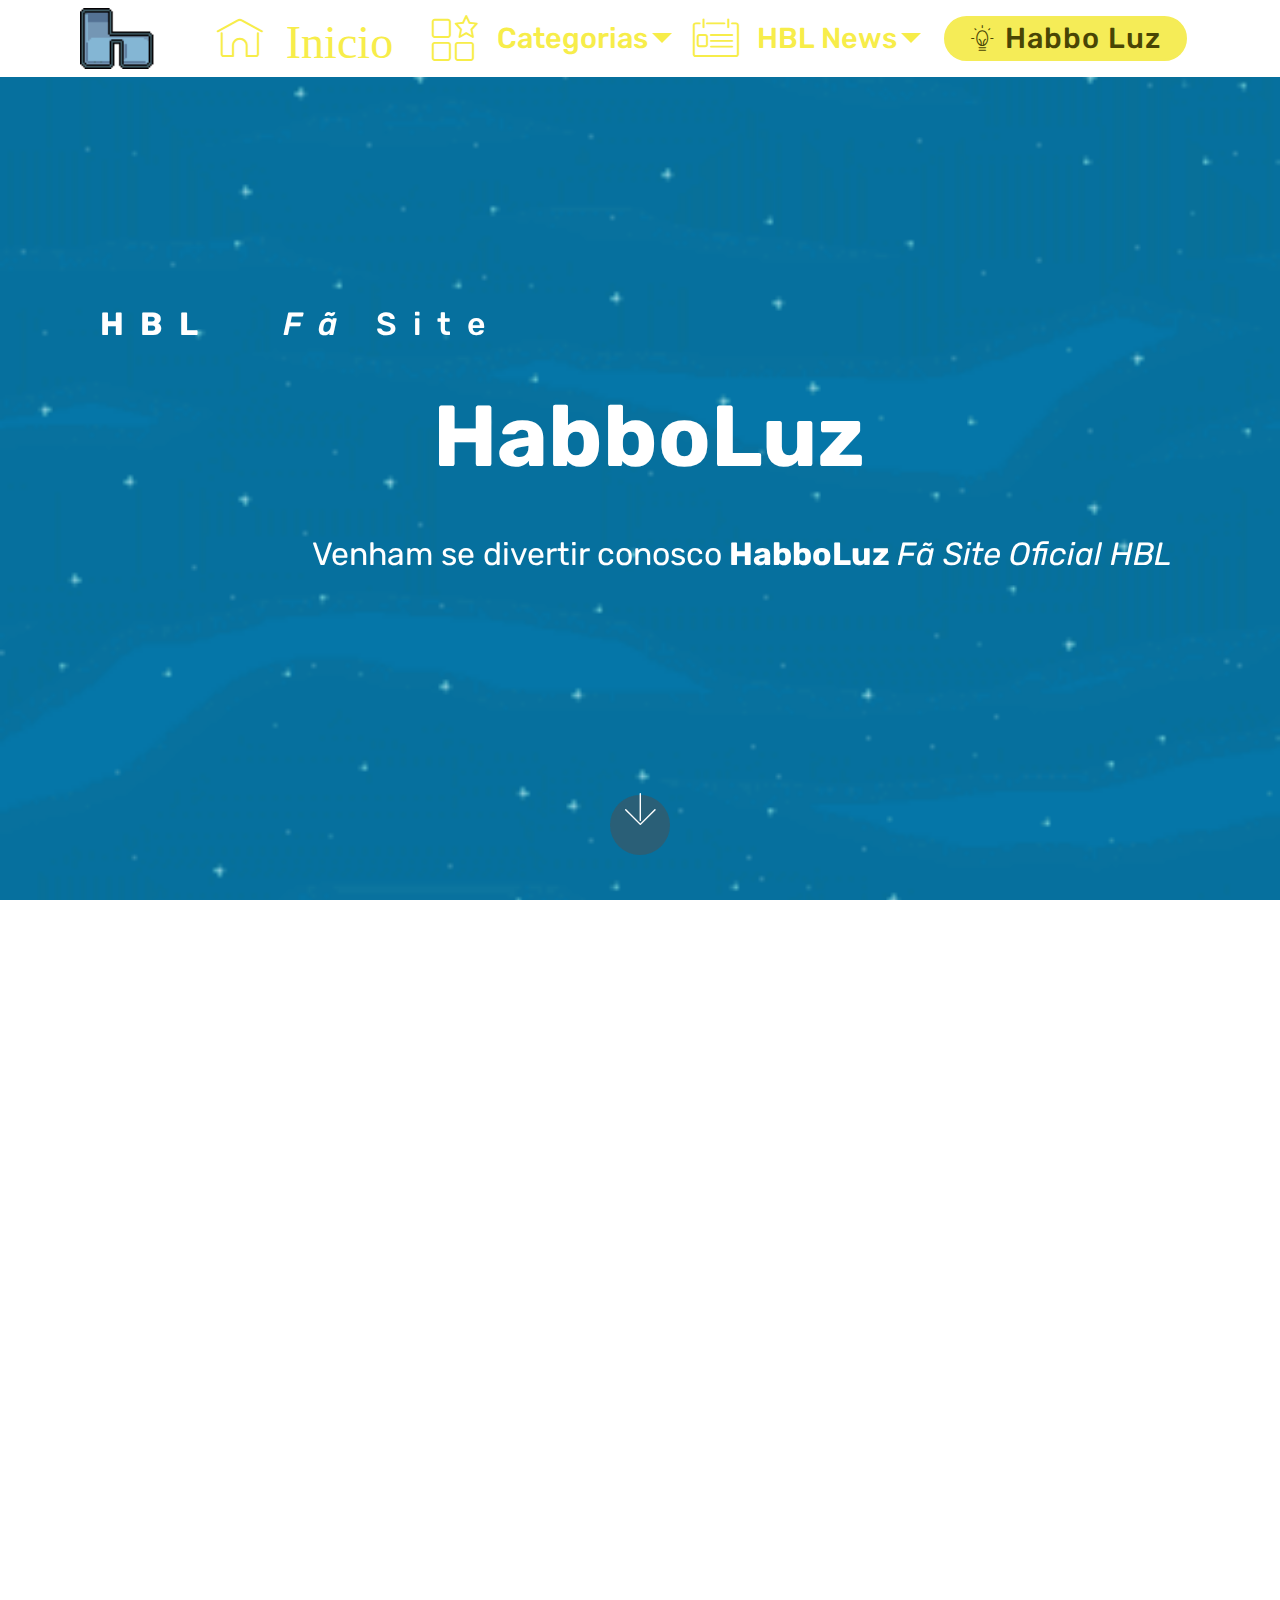
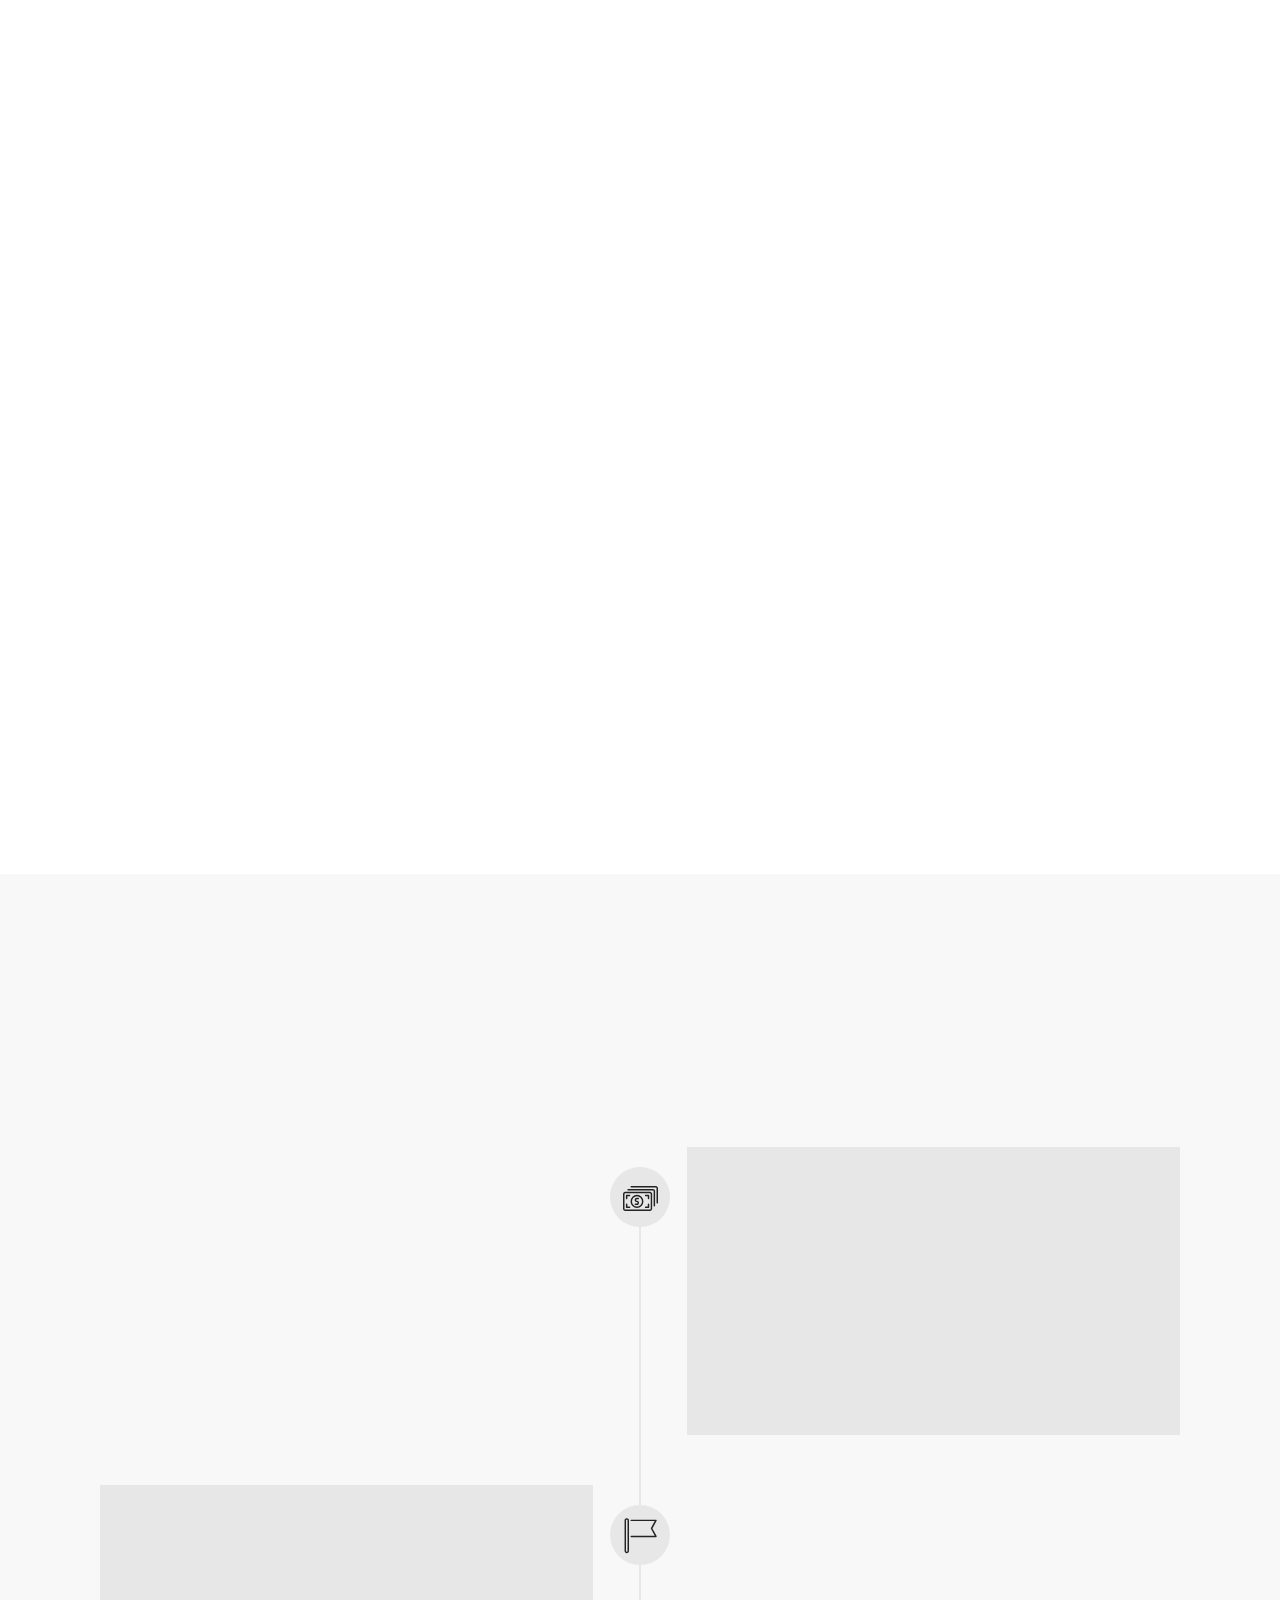
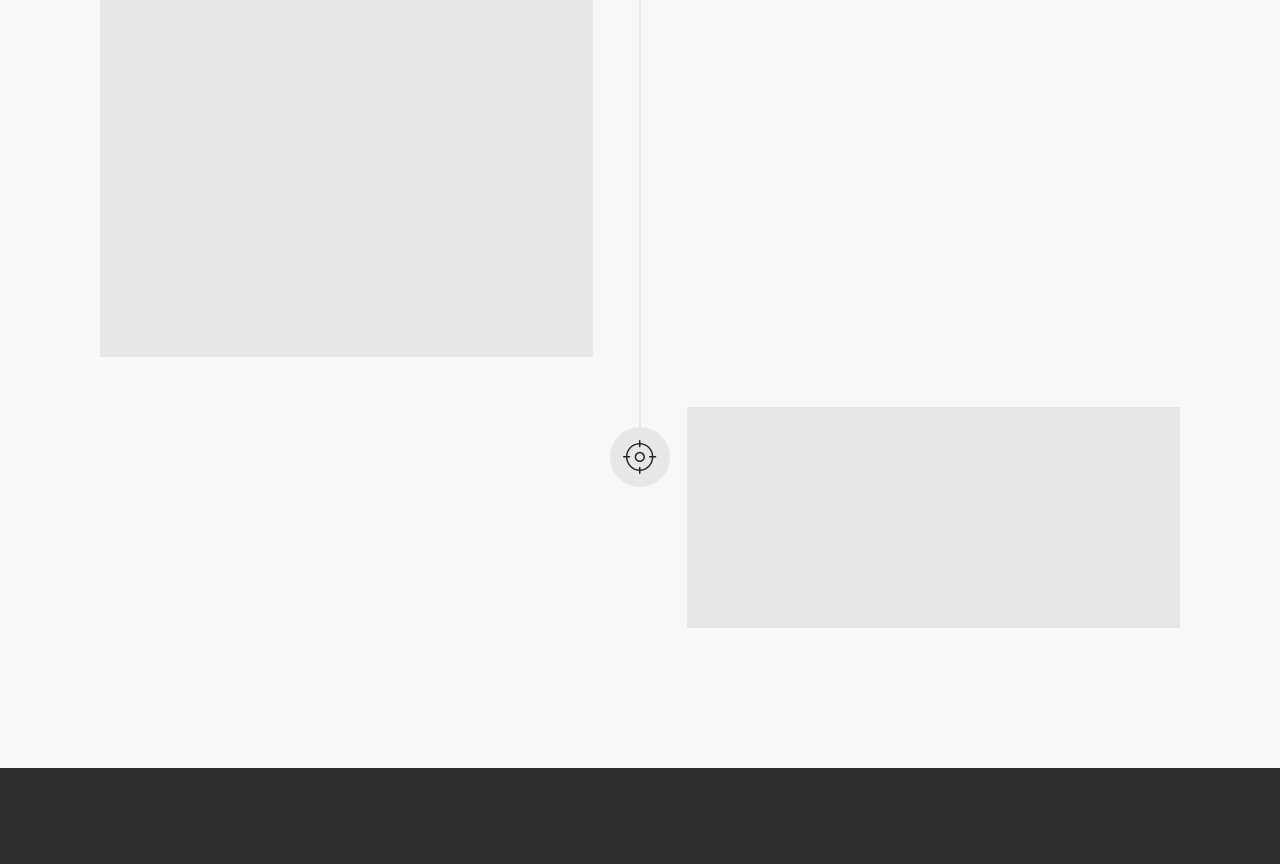
==== index.html @ b5ec16c1 "create github pages" ====
<!DOCTYPE html>
<html >
<head>
  <!-- Site made with Mobirise Website Builder v4.8.1, https://mobirise.com -->
  <meta charset="UTF-8">
  <meta http-equiv="X-UA-Compatible" content="IE=edge">
  <meta name="generator" content="Mobirise v4.8.1, mobirise.com">
  <meta name="viewport" content="width=device-width, initial-scale=1, minimum-scale=1">
  <link rel="shortcut icon" href="assets/images/iced-0x0-habbid-1.gif" type="image/x-icon">
  <meta name="description" content="Fã site oficial HabbLuz Venham se divertir conosco habbluz.mobirisesite.com O melhor">
  <title>HabbLuz</title>
  <link rel="stylesheet" href="assets/web/assets/mobirise-icons/mobirise-icons.css">
  <link rel="stylesheet" href="assets/tether/tether.min.css">
  <link rel="stylesheet" href="assets/soundcloud-plugin/style.css">
  <link rel="stylesheet" href="assets/bootstrap/css/bootstrap.min.css">
  <link rel="stylesheet" href="assets/bootstrap/css/bootstrap-grid.min.css">
  <link rel="stylesheet" href="assets/bootstrap/css/bootstrap-reboot.min.css">
  <link rel="stylesheet" href="assets/animatecss/animate.min.css">
  <link rel="stylesheet" href="assets/dropdown/css/style.css">
  <link rel="stylesheet" href="assets/theme/css/style.css">
  <link rel="stylesheet" href="assets/mobirise/css/mbr-additional.css" type="text/css">
  
  
  
</head>
<body>
  <section class="menu cid-qYKzXOqUaJ" once="menu" id="menu2-0">

    

    <nav class="navbar navbar-expand beta-menu navbar-dropdown align-items-center navbar-fixed-top navbar-toggleable-sm">
        <button class="navbar-toggler navbar-toggler-right" type="button" data-toggle="collapse" data-target="#navbarSupportedContent" aria-controls="navbarSupportedContent" aria-expanded="false" aria-label="Toggle navigation">
            <div class="hamburger">
                <span></span>
                <span></span>
                <span></span>
                <span></span>
            </div>
        </button>
        <div class="menu-logo">
            <div class="navbar-brand">
                <span class="navbar-logo">
                    <a href="https://habblight.mobirisesite.com/">
                        <img src="assets/images/iced-0x0-habbid-1.gif" alt="Mobirise" title="" style="height: 3.8rem;">
                    </a>
                </span>
                
            </div>
        </div>
        <div class="collapse navbar-collapse" id="navbarSupportedContent">
            <ul class="navbar-nav nav-dropdown" data-app-modern-menu="true"><li class="nav-item dropdown"><a class="nav-link link text-success display-4" href="index.html" aria-expanded="false"><span class="mbri-home mbr-iconfont mbr-iconfont-btn">&nbsp;Inicio</span></a></li><li class="nav-item dropdown open"><a class="nav-link link dropdown-toggle text-success display-4" href="Formulario.html" aria-expanded="true" data-toggle="dropdown-submenu"><span class="mbri-features mbr-iconfont mbr-iconfont-btn"></span>Categorias</a><div class="dropdown-menu"><a class="dropdown-item text-success display-4" href="Staffs.html" aria-expanded="false">Equipe</a><a class="dropdown-item text-success display-4" href="Denuncia.html" aria-expanded="false">Denuncia</a><div class="dropdown"><a class="text-success dropdown-item dropdown-toggle display-4" href="Formulario.html" aria-expanded="false" data-toggle="dropdown-submenu"><span class="mbri-more-vertical mbr-iconfont mbr-iconfont-btn"></span>Outros</a><div class="dropdown-menu dropdown-submenu"><a class="text-success dropdown-item display-4" href="bugshbl.html" aria-expanded="true">Bugs</a></div></div></div></li>
                <li class="nav-item dropdown">
                    <a class="nav-link link dropdown-toggle text-success display-4" href="Eventos.html" data-toggle="dropdown-submenu" aria-expanded="false"><span class="mbri-contact-form mbr-iconfont mbr-iconfont-btn"></span>HBL News</a><div class="dropdown-menu"><a class="dropdown-item text-success display-4" href="page.html">Notícias</a></div>
                </li></ul>
            <div class="navbar-buttons mbr-section-btn"><a class="btn btn-sm btn-primary display-4" href="http://habboluz.top" target="_blank"><span class="mbri-idea mbr-iconfont mbr-iconfont-btn"></span>Habbo Luz</a></div>
        </div>
    </nav>
</section>

<section class="engine"><a href="https://mobiri.se/n">simple site templates</a></section><section class="header11 cid-qYSJCKtXUd mbr-fullscreen mbr-parallax-background" id="header11-1j">

    <!-- Block parameters controls (Blue "Gear" panel) -->
    
    <!-- End block parameters -->

    <div class="mbr-overlay" style="opacity: 0.2; background-color: rgb(27, 185, 231);">
    </div>
    <div class="container align-left">
        <div class="media-container-column mbr-white col-md-12">
            <h3 class="mbr-section-subtitle py-3 mbr-fonts-style display-5"><span style="font-style: normal;"><strong>HBL</strong></span>&nbsp; &nbsp;Fã<span style="font-style: normal;">&nbsp;Site</span></h3>
            <h1 class="mbr-section-title py-3 mbr-fonts-style display-1"><strong>&nbsp;HabboLuz</strong></h1>
            <p class="mbr-text py-3 mbr-fonts-style display-5">Venham se divertir conosco<strong> HabboLuz </strong><em>Fã Site Oficial HBL&nbsp;</em></p>
            
        </div>
    </div>

    <div class="mbr-arrow hidden-sm-down" aria-hidden="true">
        <a href="#next">
            <i class="mbri-down mbr-iconfont"></i>
        </a>
    </div>
</section>

<section class="mbr-section content6 cid-qYWb3dVpzM" id="content6-2j">
    
     
    
    <div class="container">
        <div class="media-container-row">
            <div class="col-12 col-md-8">
                <div class="media-container-row">
                    <div class="mbr-figure" style="width: 60%;">
                      <img src="assets/images/habbo-2018-07-26-16-38-4-320x320.png" alt="Mobirise" title="">  
                    </div>
                    <div class="media-content">
                        <div class="mbr-section-text">
                            <p class="mbr-text mb-0 mbr-fonts-style display-5"><strong>Notícia</strong><br><br><strong> Alguns jogadores fazem</strong><br><strong>mini games para animar o hotel, FroidXc e bem conhecido por fazer joguinhos para os users.</strong><br><br><strong>Como Labirintos, Jogos de sorte, e mini games em equipe, Jogo Da Moeda, Jogo Da Fruta etc...</strong><br><br><strong>È tambem por seu ponto de consquista do hotel, raros e eventos, e respeitos, amigos.<br></strong><br><br></p>
                        </div>
                    </div>
                </div>
            </div>
        </div>
    </div>
</section>

<section class="cid-qYWepwhWyR" id="image1-2k">

    

    <figure class="mbr-figure container">
            <div class="image-block" style="width: 38%;">
                <img src="assets/images/habbo-2018-07-26-16-51-28-320x320.png" width="1400" alt="Mobirise" title="">
                
            </div>
    </figure>
</section>

<section class="timeline2 cid-qYWfidI9rK" id="timeline2-2l">

    

    

    <div class="container align-center">
        <h2 class="mbr-section-title pb-3 mbr-fonts-style display-2"><strong><em>Users</em></strong></h2>
        <h3 class="mbr-section-subtitle pb-5 mbr-fonts-style display-5"><em>Conquistas</em><br></h3>

        <div class="container timelines-container" mbri-timelines="">
            <div class="row timeline-element reverse separline">      
                <span class="iconsBackground">
                    <span class="mbr-iconfont mbri-cash"></span>
                </span>          
                <div class="col-xs-12 col-md-6 align-left">
                    <div class="timeline-text-content">
                        <h4 class="mbr-timeline-title pb-3 mbr-fonts-style display-5">Mickey Mouse</h4>
                        <p class="mbr-timeline-text mbr-fonts-style display-7">O user MickeyMouse é constante rico em pontos de criatividade, pontos de eventos é diamantes. O jogador tem 35 pontos de jogabilidade e 97 diamantes de conquista.</p>
                     </div>
                </div>
            </div>

            <div class="row timeline-element  separline">
                <span class="iconsBackground">
                    <span class="mbr-iconfont mbri-flag"></span>
                </span>
                <div class="col-xs-12 col-md-6 align-left ">
                    <div class="timeline-text-content">
                        <h4 class="mbr-timeline-title pb-3 mbr-fonts-style display-5">Syx<br><br>Syx esta alistado como usuario mais online no nosso habbo luz<br>Pos fora isso isso e um dois users mais ricos do Habbo Luz contem 25 pontos de conquista é 115 diamantes, ele esta no 04 lugar de mais rico do hotel...!</h4>
                        <p class="mbr-timeline-text mbr-fonts-style display-7"></p>
                    </div>
                </div>
            </div> 

            <div class="row timeline-element reverse">
                <span class="iconsBackground">
                    <span class="mbr-iconfont mbri-target"></span>
                </span>
                <div class="col-xs-12 col-md-6 align-left">
                    <div class="timeline-text-content">
                        <h4 class="mbr-timeline-title pb-3 mbr-fonts-style display-5">Dracarys</h4>      
                        <p class="mbr-timeline-text mbr-fonts-style display-7">Dracarys, usuario de 21 pontos de jogabilidade de mine games e muito conhecido pelo Habbo Luz.</p>
                    </div>
                </div>
            </div>

            

            

            

            

            

            

            

            

            
        </div>
    </div>
</section>

<section once="" class="cid-qYMqdmYudP" id="footer6-m">

    

    

    <div class="container">
        <div class="media-container-row align-center mbr-white">
            <div class="col-12">
                <p class="mbr-text mb-0 mbr-fonts-style display-7">
                    <a href="http://habboluz.top" target="_blank" class="text-white">© Copyright 2018 HABBO LUZ</a></p>
            </div>
        </div>
    </div>
</section>


  <script src="assets/web/assets/jquery/jquery.min.js"></script>
  <script src="assets/popper/popper.min.js"></script>
  <script src="assets/tether/tether.min.js"></script>
  <script src="assets/bootstrap/js/bootstrap.min.js"></script>
  <script src="assets/smoothscroll/smooth-scroll.js"></script>
  <script src="assets/touchswipe/jquery.touch-swipe.min.js"></script>
  <script src="assets/viewportchecker/jquery.viewportchecker.js"></script>
  <script src="assets/parallax/jarallax.min.js"></script>
  <script src="assets/dropdown/js/script.min.js"></script>
  <script src="assets/theme/js/script.js"></script>
  
  
  <input name="animation" type="hidden">
  </body>
</html>
---- assets/web/assets/mobirise-icons/mobirise-icons.css ----
@font-face {
  font-family: 'MobiriseIcons';
  src:  url('mobirise-icons.eot?spat4u');
  src:  url('mobirise-icons.eot?spat4u#iefix') format('embedded-opentype'),
    url('mobirise-icons.ttf?spat4u') format('truetype'),
    url('mobirise-icons.woff?spat4u') format('woff'),
    url('mobirise-icons.svg?spat4u#MobiriseIcons') format('svg');
  font-weight: normal;
  font-style: normal;
}

[class^="mbri-"], [class*=" mbri-"] {
  /* use !important to prevent issues with browser extensions that change fonts */
  font-family: MobiriseIcons !important;
  speak: none;
  font-style: normal;
  font-weight: normal;
  font-variant: normal;
  text-transform: none;
  line-height: 1;

  /* Better Font Rendering =========== */
  -webkit-font-smoothing: antialiased;
  -moz-osx-font-smoothing: grayscale;
}

.mbri-add-submenu:before {
  content: "\e900";
}
.mbri-alert:before {
  content: "\e901";
}
.mbri-align-center:before {
  content: "\e902";
}
.mbri-align-justify:before {
  content: "\e903";
}
.mbri-align-left:before {
  content: "\e904";
}
.mbri-align-right:before {
  content: "\e905";
}
.mbri-android:before {
  content: "\e906";
}
.mbri-apple:before {
  content: "\e907";
}
.mbri-arrow-down:before {
  content: "\e908";
}
.mbri-arrow-next:before {
  content: "\e909";
}
.mbri-arrow-prev:before {
  content: "\e90a";
}
.mbri-arrow-up:before {
  content: "\e90b";
}
.mbri-bold:before {
  content: "\e90c";
}
.mbri-bookmark:before {
  content: "\e90d";
}
.mbri-bootstrap:before {
  content: "\e90e";
}
.mbri-briefcase:before {
  content: "\e90f";
}
.mbri-browse:before {
  content: "\e910";
}
.mbri-bulleted-list:before {
  content: "\e911";
}
.mbri-calendar:before {
  content: "\e912";
}
.mbri-camera:before {
  content: "\e913";
}
.mbri-cart-add:before {
  content: "\e914";
}
.mbri-cart-full:before {
  content: "\e915";
}
.mbri-cash:before {
  content: "\e916";
}
.mbri-change-style:before {
  content: "\e917";
}
.mbri-chat:before {
  content: "\e918";
}
.mbri-clock:before {
  content: "\e919";
}
.mbri-close:before {
  content: "\e91a";
}
.mbri-cloud:before {
  content: "\e91b";
}
.mbri-code:before {
  content: "\e91c";
}
.mbri-contact-form:before {
  content: "\e91d";
}
.mbri-credit-card:before {
  content: "\e91e";
}
.mbri-cursor-click:before {
  content: "\e91f";
}
.mbri-cust-feedback:before {
  content: "\e920";
}
.mbri-database:before {
  content: "\e921";
}
.mbri-delivery:before {
  content: "\e922";
}
.mbri-desktop:before {
  content: "\e923";
}
.mbri-devices:before {
  content: "\e924";
}
.mbri-down:before {
  content: "\e925";
}
.mbri-download:before {
  content: "\e989";
}
.mbri-drag-n-drop:before {
  content: "\e927";
}
.mbri-drag-n-drop2:before {
  content: "\e928";
}
.mbri-edit:before {
  content: "\e929";
}
.mbri-edit2:before {
  content: "\e92a";
}
.mbri-error:before {
  content: "\e92b";
}
.mbri-extension:before {
  content: "\e92c";
}
.mbri-features:before {
  content: "\e92d";
}
.mbri-file:before {
  content: "\e92e";
}
.mbri-flag:before {
  content: "\e92f";
}
.mbri-folder:before {
  content: "\e930";
}
.mbri-gift:before {
  content: "\e931";
}
.mbri-github:before {
  content: "\e932";
}
.mbri-globe:before {
  content: "\e933";
}
.mbri-globe-2:before {
  content: "\e934";
}
.mbri-growing-chart:before {
  content: "\e935";
}
.mbri-hearth:before {
  content: "\e936";
}
.mbri-help:before {
  content: "\e937";
}
.mbri-home:before {
  content: "\e938";
}
.mbri-hot-cup:before {
  content: "\e939";
}
.mbri-idea:before {
  content: "\e93a";
}
.mbri-image-gallery:before {
  content: "\e93b";
}
.mbri-image-slider:before {
  content: "\e93c";
}
.mbri-info:before {
  content: "\e93d";
}
.mbri-italic:before {
  content: "\e93e";
}
.mbri-key:before {
  content: "\e93f";
}
.mbri-laptop:before {
  content: "\e940";
}
.mbri-layers:before {
  content: "\e941";
}
.mbri-left-right:before {
  content: "\e942";
}
.mbri-left:before {
  content: "\e943";
}
.mbri-letter:before {
  content: "\e944";
}
.mbri-like:before {
  content: "\e945";
}
.mbri-link:before {
  content: "\e946";
}
.mbri-lock:before {
  content: "\e947";
}
.mbri-login:before {
  content: "\e948";
}
.mbri-logout:before {
  content: "\e949";
}
.mbri-magic-stick:before {
  content: "\e94a";
}
.mbri-map-pin:before {
  content: "\e94b";
}
.mbri-menu:before {
  content: "\e94c";
}
.mbri-mobile:before {
  content: "\e94d";
}
.mbri-mobile2:before {
  content: "\e94e";
}
.mbri-mobirise:before {
  content: "\e94f";
}
.mbri-more-horizontal:before {
  content: "\e950";
}
.mbri-more-vertical:before {
  content: "\e951";
}
.mbri-music:before {
  content: "\e952";
}
.mbri-new-file:before {
  content: "\e953";
}
.mbri-numbered-list:before {
  content: "\e954";
}
.mbri-opened-folder:before {
  content: "\e955";
}
.mbri-pages:before {
  content: "\e956";
}
.mbri-paper-plane:before {
  content: "\e957";
}
.mbri-paperclip:before {
  content: "\e958";
}
.mbri-photo:before {
  content: "\e959";
}
.mbri-photos:before {
  content: "\e95a";
}
.mbri-pin:before {
  content: "\e95b";
}
.mbri-play:before {
  content: "\e95c";
}
.mbri-plus:before {
  content: "\e95d";
}
.mbri-preview:before {
  content: "\e95e";
}
.mbri-print:before {
  content: "\e95f";
}
.mbri-protect:before {
  content: "\e960";
}
.mbri-question:before {
  content: "\e961";
}
.mbri-quote-left:before {
  content: "\e962";
}
.mbri-quote-right:before {
  content: "\e963";
}
.mbri-refresh:before {
  content: "\e964";
}
.mbri-responsive:before {
  content: "\e965";
}
.mbri-right:before {
  content: "\e966";
}
.mbri-rocket:before {
  content: "\e967";
}
.mbri-sad-face:before {
  content: "\e968";
}
.mbri-sale:before {
  content: "\e969";
}
.mbri-save:before {
  content: "\e96a";
}
.mbri-search:before {
  content: "\e96b";
}
.mbri-setting:before {
  content: "\e96c";
}
.mbri-setting2:before {
  content: "\e96d";
}
.mbri-setting3:before {
  content: "\e96e";
}
.mbri-share:before {
  content: "\e96f";
}
.mbri-shopping-bag:before {
  content: "\e970";
}
.mbri-shopping-basket:before {
  content: "\e971";
}
.mbri-shopping-cart:before {
  content: "\e972";
}
.mbri-sites:before {
  content: "\e973";
}
.mbri-smile-face:before {
  content: "\e974";
}
.mbri-speed:before {
  content: "\e975";
}
.mbri-star:before {
  content: "\e976";
}
.mbri-success:before {
  content: "\e977";
}
.mbri-sun:before {
  content: "\e978";
}
.mbri-sun2:before {
  content: "\e979";
}
.mbri-tablet:before {
  content: "\e97a";
}
.mbri-tablet-vertical:before {
  content: "\e97b";
}
.mbri-target:before {
  content: "\e97c";
}
.mbri-timer:before {
  content: "\e97d";
}
.mbri-to-ftp:before {
  content: "\e97e";
}
.mbri-to-local-drive:before {
  content: "\e97f";
}
.mbri-touch-swipe:before {
  content: "\e980";
}
.mbri-touch:before {
  content: "\e981";
}
.mbri-trash:before {
  content: "\e982";
}
.mbri-underline:before {
  content: "\e983";
}
.mbri-unlink:before {
  content: "\e984";
}
.mbri-unlock:before {
  content: "\e985";
}
.mbri-up-down:before {
  content: "\e986";
}
.mbri-up:before {
  content: "\e987";
}
.mbri-update:before {
  content: "\e988";
}
.mbri-upload:before {
 content: "\e926"; 
}
.mbri-user:before {
  content: "\e98a";
}
.mbri-user2:before {
  content: "\e98b";
}
.mbri-users:before {
  content: "\e98c";
}
.mbri-video:before {
  content: "\e98d";
}
.mbri-video-play:before {
  content: "\e98e";
}
.mbri-watch:before {
  content: "\e98f";
}
.mbri-website-theme:before {
  content: "\e990";
}
.mbri-wifi:before {
  content: "\e991";
}
.mbri-windows:before {
  content: "\e992";
}
.mbri-zoom-out:before {
  content: "\e993";
}
.mbri-redo:before {
  content: "\e994";
}
.mbri-undo:before {
  content: "\e995";
}
---- assets/soundcloud-plugin/style.css ----
.addons-container {
  position: relative;
  margin-left: auto;
  margin-right: auto;
  padding-right: 15px;
  padding-left: 15px; }
  @media (min-width: 576px) {
    .addons-container {
      padding-right: 15px;
      padding-left: 15px; } }
  @media (min-width: 768px) {
    .addons-container {
      padding-right: 15px;
      padding-left: 15px; } }
  @media (min-width: 992px) {
    .addons-container {
      padding-right: 15px;
      padding-left: 15px; } }
  @media (min-width: 1200px) {
    .addons-container {
      padding-right: 15px;
      padding-left: 15px; } }
  @media (min-width: 576px) {
    .addons-container {
      width: 540px;
      max-width: 100%; } }
  @media (min-width: 768px) {
    .addons-container {
      width: 720px;
      max-width: 100%; } }
  @media (min-width: 992px) {
    .addons-container {
      width: 960px;
      max-width: 100%; } }
  @media (min-width: 1200px) {
    .addons-container {
      width: 1140px;
      max-width: 100%; } }

.addons-container-inner{
    position: relative;
    width: 100%;
    min-height: 1px;
    padding-right: 15px;
    padding-left: 15px;
}
@media (min-width: 567px) {
    .addons-container-inner{
        -ms-flex: 0 0 66.666667%;
        flex: 0 0 66.666667%;
        max-width: 66.666667%;
    }
}
.addons-row{
    display: flex;
    justify-content:center;
}
---- assets/dropdown/css/style.css ----
.navbar-dropdown {
  left: 0;
  padding: 0;
  position: absolute;
  right: 0;
  top: 0;
  transition: all 0.45s ease;
  z-index: 1030;
  background: #282828; }
  .navbar-dropdown .navbar-logo {
    margin-right: 0.8rem;
    transition: margin 0.3s ease-in-out;
    vertical-align: middle; }
    .navbar-dropdown .navbar-logo img {
      height: 3.125rem;
      transition: all 0.3s ease-in-out; }
    .navbar-dropdown .navbar-logo.mbr-iconfont {
      font-size: 3.125rem;
      line-height: 3.125rem; }
  .navbar-dropdown .navbar-caption {
    font-weight: 700;
    white-space: normal;
    vertical-align: -4px;
    line-height: 3.125rem !important; }
    .navbar-dropdown .navbar-caption, .navbar-dropdown .navbar-caption:hover {
      color: inherit;
      text-decoration: none; }
  .navbar-dropdown .mbr-iconfont + .navbar-caption {
    vertical-align: -1px; }
  .navbar-dropdown.navbar-fixed-top {
    position: fixed; }
  .navbar-dropdown .navbar-brand span {
    vertical-align: -4px; }
  .navbar-dropdown.bg-color.transparent {
    background: none; }
  .navbar-dropdown.navbar-short .navbar-brand {
    padding: 0.625rem 0; }
    .navbar-dropdown.navbar-short .navbar-brand span {
      vertical-align: -1px; }
  .navbar-dropdown.navbar-short .navbar-caption {
    line-height: 2.375rem !important;
    vertical-align: -2px; }
  .navbar-dropdown.navbar-short .navbar-logo {
    margin-right: 0.5rem; }
    .navbar-dropdown.navbar-short .navbar-logo img {
      height: 2.375rem; }
    .navbar-dropdown.navbar-short .navbar-logo.mbr-iconfont {
      font-size: 2.375rem;
      line-height: 2.375rem; }
  .navbar-dropdown.navbar-short .mbr-table-cell {
    height: 3.625rem; }
  .navbar-dropdown .navbar-close {
    left: 0.6875rem;
    position: fixed;
    top: 0.75rem;
    z-index: 1000; }
  .navbar-dropdown .hamburger-icon {
    content: "";
    display: inline-block;
    vertical-align: middle;
    width: 16px;
    -webkit-box-shadow: 0 -6px 0 1px #282828,0 0 0 1px #282828,0 6px 0 1px #282828;
    -moz-box-shadow: 0 -6px 0 1px #282828,0 0 0 1px #282828,0 6px 0 1px #282828;
    box-shadow: 0 -6px 0 1px #282828,0 0 0 1px #282828,0 6px 0 1px #282828; }

.dropdown-menu .dropdown-toggle[data-toggle="dropdown-submenu"]::after {
  border-bottom: 0.35em solid transparent;
  border-left: 0.35em solid;
  border-right: 0;
  border-top: 0.35em solid transparent;
  margin-left: 0.3rem; }

.dropdown-menu .dropdown-item:focus {
  outline: 0; }

.nav-dropdown {
  font-size: 0.75rem;
  font-weight: 500;
  height: auto !important; }
  .nav-dropdown .nav-btn {
    padding-left: 1rem; }
  .nav-dropdown .link {
    margin: .667em 1.667em;
    font-weight: 500;
    padding: 0;
    transition: color .2s ease-in-out; }
    .nav-dropdown .link.dropdown-toggle {
      margin-right: 2.583em; }
      .nav-dropdown .link.dropdown-toggle::after {
        margin-left: .25rem;
        border-top: 0.35em solid;
        border-right: 0.35em solid transparent;
        border-left: 0.35em solid transparent;
        border-bottom: 0; }
      .nav-dropdown .link.dropdown-toggle[aria-expanded="true"] {
        margin: 0;
        padding: 0.667em 3.263em  0.667em 1.667em; }
  .nav-dropdown .link::after,
  .nav-dropdown .dropdown-item::after {
    color: inherit; }
  .nav-dropdown .btn {
    font-size: 0.75rem;
    font-weight: 700;
    letter-spacing: 0;
    margin-bottom: 0;
    padding-left: 1.25rem;
    padding-right: 1.25rem; }
  .nav-dropdown .dropdown-menu {
    border-radius: 0;
    border: 0;
    left: 0;
    margin: 0;
    padding-bottom: 1.25rem;
    padding-top: 1.25rem;
    position: relative; }
  .nav-dropdown .dropdown-submenu {
    margin-left: 0.125rem;
    top: 0; }
  .nav-dropdown .dropdown-item {
    font-weight: 500;
    line-height: 2;
    padding: 0.3846em 4.615em 0.3846em 1.5385em;
    position: relative;
    transition: color .2s ease-in-out, background-color .2s ease-in-out; }
    .nav-dropdown .dropdown-item::after {
      margin-top: -0.3077em;
      position: absolute;
      right: 1.1538em;
      top: 50%; }
    .nav-dropdown .dropdown-item:focus, .nav-dropdown .dropdown-item:hover {
      background: none; }

@media (max-width: 767px) {
  .nav-dropdown.navbar-toggleable-sm {
    bottom: 0;
    display: none;
    left: 0;
    overflow-x: hidden;
    position: fixed;
    top: 0;
    transform: translateX(-100%);
    -ms-transform: translateX(-100%);
    -webkit-transform: translateX(-100%);
    width: 18.75rem;
    z-index: 999; } }
.nav-dropdown.navbar-toggleable-xl {
  bottom: 0;
  display: none;
  left: 0;
  overflow-x: hidden;
  position: fixed;
  top: 0;
  transform: translateX(-100%);
  -ms-transform: translateX(-100%);
  -webkit-transform: translateX(-100%);
  width: 18.75rem;
  z-index: 999; }

.nav-dropdown-sm {
  display: block !important;
  overflow-x: hidden;
  overflow: auto;
  padding-top: 3.875rem; }
  .nav-dropdown-sm::after {
    content: "";
    display: block;
    height: 3rem;
    width: 100%; }
  .nav-dropdown-sm.collapse.in ~ .navbar-close {
    display: block !important; }
  .nav-dropdown-sm.collapsing, .nav-dropdown-sm.collapse.in {
    transform: translateX(0);
    -ms-transform: translateX(0);
    -webkit-transform: translateX(0);
    transition: all 0.25s ease-out;
    -webkit-transition: all 0.25s ease-out;
    background: #282828; }
  .nav-dropdown-sm.collapsing[aria-expanded="false"] {
    transform: translateX(-100%);
    -ms-transform: translateX(-100%);
    -webkit-transform: translateX(-100%); }
  .nav-dropdown-sm .nav-item {
    display: block;
    margin-left: 0 !important;
    padding-left: 0; }
  .nav-dropdown-sm .link,
  .nav-dropdown-sm .dropdown-item {
    border-top: 1px dotted rgba(255, 255, 255, 0.1);
    font-size: 0.8125rem;
    line-height: 1.6;
    margin: 0 !important;
    padding: 0.875rem 2.4rem 0.875rem 1.5625rem !important;
    position: relative;
    white-space: normal; }
    .nav-dropdown-sm .link:focus, .nav-dropdown-sm .link:hover,
    .nav-dropdown-sm .dropdown-item:focus,
    .nav-dropdown-sm .dropdown-item:hover {
      background: rgba(0, 0, 0, 0.2) !important;
      color: #c0a375; }
  .nav-dropdown-sm .nav-btn {
    position: relative;
    padding: 1.5625rem 1.5625rem 0 1.5625rem; }
    .nav-dropdown-sm .nav-btn::before {
      border-top: 1px dotted rgba(255, 255, 255, 0.1);
      content: "";
      left: 0;
      position: absolute;
      top: 0;
      width: 100%; }
    .nav-dropdown-sm .nav-btn + .nav-btn {
      padding-top: 0.625rem; }
      .nav-dropdown-sm .nav-btn + .nav-btn::before {
        display: none; }
  .nav-dropdown-sm .btn {
    padding: 0.625rem 0; }
  .nav-dropdown-sm .dropdown-toggle[data-toggle="dropdown-submenu"]::after {
    margin-left: .25rem;
    border-top: 0.35em solid;
    border-right: 0.35em solid transparent;
    border-left: 0.35em solid transparent;
    border-bottom: 0; }
  .nav-dropdown-sm .dropdown-toggle[data-toggle="dropdown-submenu"][aria-expanded="true"]::after {
    border-top: 0;
    border-right: 0.35em solid transparent;
    border-left: 0.35em solid transparent;
    border-bottom: 0.35em solid; }
  .nav-dropdown-sm .dropdown-menu {
    margin: 0;
    padding: 0;
    position: relative;
    top: 0;
    left: 0;
    width: 100%;
    border: 0;
    float: none;
    border-radius: 0;
    background: none; }
  .nav-dropdown-sm .dropdown-submenu {
    left: 100%;
    margin-left: 0.125rem;
    margin-top: -1.25rem;
    top: 0; }

.navbar-toggleable-sm .nav-dropdown .dropdown-menu {
  position: absolute; }

.navbar-toggleable-sm .nav-dropdown .dropdown-submenu {
  left: 100%;
  margin-left: 0.125rem;
  margin-top: -1.25rem;
  top: 0; }

.navbar-toggleable-sm.opened .nav-dropdown .dropdown-menu {
  position: relative; }

.navbar-toggleable-sm.opened .nav-dropdown .dropdown-submenu {
  left: 0;
  margin-left: 00rem;
  margin-top: 0rem;
  top: 0; }

.is-builder .nav-dropdown.collapsing {
  transition: none !important; }

/*# sourceMappingURL=style.css.map */
---- assets/theme/css/style.css ----
/*!
 * Mobirise v4 theme (https://mobirise.com/)
 * Copyright 2017 Mobirise
 */
section {
  background-color: #eeeeee; }

section,
.container,
.container-fluid {
  position: relative;
  word-wrap: break-word; }

a.mbr-iconfont:hover {
  text-decoration: none; }

.article .lead p, .article .lead ul, .article .lead ol, .article .lead pre, .article .lead blockquote {
  margin-bottom: 0; }

a {
  font-style: normal;
  font-weight: 400;
  cursor: pointer; }
  a, a:hover {
    text-decoration: none; }

figure {
  margin-bottom: 0; }

body {
  color: #232323; }

h1, h2, h3, h4, h5, h6,
.h1, .h2, .h3, .h4, .h5, .h6,
.display-1, .display-2, .display-3, .display-4 {
  line-height: 1;
  word-break: break-word;
  word-wrap: break-word; }

b, strong {
  font-weight: bold; }

blockquote {
  padding: 10px 0 10px 20px;
  position: relative;
  border-left: 2px solid;
  border-color: #ff3366; }

input:-webkit-autofill, input:-webkit-autofill:hover, input:-webkit-autofill:focus, input:-webkit-autofill:active {
  transition-delay: 9999s;
  transition-property: background-color, color; }

textarea[type="hidden"] {
  display: none; }

body {
  position: relative; }

section {
  background-position: 50% 50%;
  background-repeat: no-repeat;
  background-size: cover; }
  section .mbr-background-video,
  section .mbr-background-video-preview {
    position: absolute;
    bottom: 0;
    left: 0;
    right: 0;
    top: 0; }

.hidden {
  visibility: hidden; }

.mbr-z-index20 {
  z-index: 20; }

/*! Base colors */
.mbr-white {
  color: #ffffff; }

.mbr-black {
  color: #000000; }

.mbr-bg-white {
  background-color: #ffffff; }

.mbr-bg-black {
  background-color: #000000; }

/*! Text-aligns */
.align-left {
  text-align: left; }

.align-center {
  text-align: center; }

.align-right {
  text-align: right; }

@media (max-width: 767px) {
  .align-left, .align-center, .align-right, .mbr-section-btn, .mbr-section-title {
    text-align: center; } }
/*! Font-weight  */
.mbr-light {
  font-weight: 300; }

.mbr-regular {
  font-weight: 400; }

.mbr-semibold {
  font-weight: 500; }

.mbr-bold {
  font-weight: 700; }

/*! Media  */
.media-size-item {
  -webkit-flex: 1 1 auto;
  -moz-flex: 1 1 auto;
  -ms-flex: 1 1 auto;
  -o-flex: 1 1 auto;
  flex: 1 1 auto; }

.media-content {
  -webkit-flex-basis: 100%;
  flex-basis: 100%; }

.media-container-row {
  display: -ms-flexbox;
  display: -webkit-flex;
  display: flex;
  -webkit-flex-direction: row;
  -ms-flex-direction: row;
  flex-direction: row;
  -webkit-flex-wrap: wrap;
  -ms-flex-wrap: wrap;
  flex-wrap: wrap;
  -webkit-justify-content: center;
  -ms-flex-pack: center;
  justify-content: center;
  -webkit-align-content: center;
  -ms-flex-line-pack: center;
  align-content: center;
  -webkit-align-items: start;
  -ms-flex-align: start;
  align-items: start; }
  .media-container-row .media-size-item {
    width: 400px; }

.media-container-column {
  display: -ms-flexbox;
  display: -webkit-flex;
  display: flex;
  -webkit-flex-direction: column;
  -ms-flex-direction: column;
  flex-direction: column;
  -webkit-flex-wrap: wrap;
  -ms-flex-wrap: wrap;
  flex-wrap: wrap;
  -webkit-justify-content: center;
  -ms-flex-pack: center;
  justify-content: center;
  -webkit-align-content: center;
  -ms-flex-line-pack: center;
  align-content: center;
  -webkit-align-items: stretch;
  -ms-flex-align: stretch;
  align-items: stretch; }
  .media-container-column > * {
    width: 100%; }

@media (min-width: 992px) {
  .media-container-row {
    -webkit-flex-wrap: nowrap;
    -ms-flex-wrap: nowrap;
    flex-wrap: nowrap; } }
figure {
  overflow: hidden; }

figure[mbr-media-size] {
  transition: width 0.1s; }

.mbr-figure img, .mbr-figure iframe {
  display: block;
  width: 100%; }

.card {
  background-color: transparent;
  border: none; }

.card-img {
  text-align: center;
  flex-shrink: 0; }

.media {
  max-width: 100%;
  margin: 0 auto; }

.mbr-figure {
  -ms-flex-item-align: center;
  -ms-grid-row-align: center;
  -webkit-align-self: center;
  align-self: center; }

.media-container > div {
  max-width: 100%; }

.mbr-figure img, .card-img img {
  width: 100%; }

@media (max-width: 991px) {
  .media-size-item {
    width: auto !important; }

  .media {
    width: auto; }

  .mbr-figure {
    width: 100% !important; } }
/*! Buttons */
.mbr-section-btn {
  margin-left: -.25rem;
  margin-right: -.25rem;
  font-size: 0; }

nav .mbr-section-btn {
  margin-left: 0rem;
  margin-right: 0rem; }

/*! Btn icon margin */
.btn .mbr-iconfont, .btn.btn-sm .mbr-iconfont {
  cursor: pointer;
  margin-right: 0.5rem; }

.btn.btn-md .mbr-iconfont, .btn.btn-md .mbr-iconfont {
  margin-right: 0.8rem; }

.mbr-regular {
  font-weight: 400; }

.mbr-semibold {
  font-weight: 500; }

.mbr-bold {
  font-weight: 700; }

[type="submit"] {
  -webkit-appearance: none; }

/*! Full-screen */
.mbr-fullscreen .mbr-overlay {
  min-height: 100vh; }

.mbr-fullscreen {
  display: flex;
  display: -webkit-flex;
  display: -moz-flex;
  display: -ms-flex;
  display: -o-flex;
  align-items: center;
  -webkit-align-items: center;
  min-height: 100vh;
  padding-top: 3rem;
  padding-bottom: 3rem; }

/*! Map */
.map {
  height: 25rem;
  position: relative; }
  .map iframe {
    width: 100%;
    height: 100%; }

/* Form */
.form-asterisk {
  font-family: initial;
  position: absolute;
  top: -2px;
  font-weight: normal; }

/*! Scroll to top arrow */
.mbr-arrow-up {
  bottom: 25px;
  right: 90px;
  position: fixed;
  text-align: right;
  z-index: 5000;
  color: #ffffff;
  font-size: 32px;
  transform: rotate(180deg);
  -webkit-transform: rotate(180deg); }

.mbr-arrow-up a {
  background: rgba(0, 0, 0, 0.2);
  border-radius: 3px;
  color: #fff;
  display: inline-block;
  height: 60px;
  width: 60px;
  outline-style: none !important;
  position: relative;
  text-decoration: none;
  transition: all .3s ease-in-out;
  cursor: pointer;
  text-align: center; }
  .mbr-arrow-up a:hover {
    background-color: rgba(0, 0, 0, 0.4); }
  .mbr-arrow-up a i {
    line-height: 60px; }

.mbr-arrow-up-icon {
  display: block;
  color: #fff; }

.mbr-arrow-up-icon::before {
  content: "\203a";
  display: inline-block;
  font-family: serif;
  font-size: 32px;
  line-height: 1;
  font-style: normal;
  position: relative;
  top: 6px;
  left: -4px;
  -webkit-transform: rotate(-90deg);
  transform: rotate(-90deg); }

/*! Arrow Down */
.mbr-arrow {
  position: absolute;
  bottom: 45px;
  left: 50%;
  width: 60px;
  height: 60px;
  cursor: pointer;
  background-color: rgba(80, 80, 80, 0.5);
  border-radius: 50%;
  -webkit-transform: translateX(-50%);
  transform: translateX(-50%); }
  .mbr-arrow > a {
    display: inline-block;
    text-decoration: none;
    outline-style: none;
    -webkit-animation: arrowdown 1.7s ease-in-out infinite;
    animation: arrowdown 1.7s ease-in-out infinite; }
    .mbr-arrow > a > i {
      position: absolute;
      top: -2px;
      left: 15px;
      font-size: 2rem; }

@keyframes arrowdown {
  0% {
    transform: translateY(0px);
    -webkit-transform: translateY(0px); }
  50% {
    transform: translateY(-5px);
    -webkit-transform: translateY(-5px); }
  100% {
    transform: translateY(0px);
    -webkit-transform: translateY(0px); } }
@-webkit-keyframes arrowdown {
  0% {
    transform: translateY(0px);
    -webkit-transform: translateY(0px); }
  50% {
    transform: translateY(-5px);
    -webkit-transform: translateY(-5px); }
  100% {
    transform: translateY(0px);
    -webkit-transform: translateY(0px); } }
@media (max-width: 500px) {
  .mbr-arrow-up {
    left: 50%;
    right: auto;
    transform: translateX(-50%) rotate(180deg);
    -webkit-transform: translateX(-50%) rotate(180deg); } }
/*Gradients animation*/
@keyframes gradient-animation {
  from {
    background-position: 0% 100%;
    animation-timing-function: ease-in-out; }
  to {
    background-position: 100% 0%;
    animation-timing-function: ease-in-out; } }
@-webkit-keyframes gradient-animation {
  from {
    background-position: 0% 100%;
    animation-timing-function: ease-in-out; }
  to {
    background-position: 100% 0%;
    animation-timing-function: ease-in-out; } }
.bg-gradient {
  background-size: 200% 200%;
  animation: gradient-animation 5s infinite alternate;
  -webkit-animation: gradient-animation 5s infinite alternate; }

.menu .navbar-brand {
  display: -webkit-flex; }
  .menu .navbar-brand span {
    display: flex;
    display: -webkit-flex; }
  .menu .navbar-brand .navbar-caption-wrap {
    display: -webkit-flex; }
  .menu .navbar-brand .navbar-logo img {
    display: -webkit-flex; }
@media (min-width: 768px) and (max-width: 991px) {
  .menu .navbar-toggleable-sm .navbar-nav {
    display: -webkit-box;
    display: -webkit-flex;
    display: -ms-flexbox; } }
@media (min-width: 992px) {
  .menu .navbar-nav.nav-dropdown {
    display: -webkit-flex; }
  .menu .navbar-toggleable-sm .navbar-collapse {
    display: -webkit-flex !important; } }

/*# sourceMappingURL=style.css.map */
.engine {
	position: absolute;
	text-indent: -2400px;
	text-align: center;
	padding: 0;
	top: 0;
	left: -2400px;
}
---- assets/mobirise/css/mbr-additional.css ----
@import url(https://fonts.googleapis.com/css?family=Rubik:300,300i,400,400i,500,500i,700,700i,900,900i);





body {
  font-style: normal;
  line-height: 1.5;
}
.mbr-section-title {
  font-style: normal;
  line-height: 1.2;
}
.mbr-section-subtitle {
  line-height: 1.3;
}
.mbr-text {
  font-style: normal;
  line-height: 1.6;
}
.display-1 {
  font-family: 'Rubik', sans-serif;
  font-size: 5.4rem;
}
.display-1 > .mbr-iconfont {
  font-size: 8.64rem;
}
.display-2 {
  font-family: 'Rubik', sans-serif;
  font-size: 3.2rem;
}
.display-2 > .mbr-iconfont {
  font-size: 5.12rem;
}
.display-4 {
  font-family: 'Rubik', sans-serif;
  font-size: 1.8rem;
}
.display-4 > .mbr-iconfont {
  font-size: 2.88rem;
}
.display-5 {
  font-family: 'Rubik', sans-serif;
  font-size: 2rem;
}
.display-5 > .mbr-iconfont {
  font-size: 3.2rem;
}
.display-7 {
  font-family: 'Rubik', sans-serif;
  font-size: 1.4rem;
}
.display-7 > .mbr-iconfont {
  font-size: 2.24rem;
}
/* ---- Fluid typography for mobile devices ---- */
/* 1.4 - font scale ratio ( bootstrap == 1.42857 ) */
/* 100vw - current viewport width */
/* (48 - 20)  48 == 48rem == 768px, 20 == 20rem == 320px(minimal supported viewport) */
/* 0.65 - min scale variable, may vary */
@media (max-width: 768px) {
  .display-1 {
    font-size: 4.32rem;
    font-size: calc( 2.54rem + (5.4 - 2.54) * ((100vw - 20rem) / (48 - 20)));
    line-height: calc( 1.4 * (2.54rem + (5.4 - 2.54) * ((100vw - 20rem) / (48 - 20))));
  }
  .display-2 {
    font-size: 2.56rem;
    font-size: calc( 1.77rem + (3.2 - 1.77) * ((100vw - 20rem) / (48 - 20)));
    line-height: calc( 1.4 * (1.77rem + (3.2 - 1.77) * ((100vw - 20rem) / (48 - 20))));
  }
  .display-4 {
    font-size: 1.44rem;
    font-size: calc( 1.28rem + (1.8 - 1.28) * ((100vw - 20rem) / (48 - 20)));
    line-height: calc( 1.4 * (1.28rem + (1.8 - 1.28) * ((100vw - 20rem) / (48 - 20))));
  }
  .display-5 {
    font-size: 1.6rem;
    font-size: calc( 1.35rem + (2 - 1.35) * ((100vw - 20rem) / (48 - 20)));
    line-height: calc( 1.4 * (1.35rem + (2 - 1.35) * ((100vw - 20rem) / (48 - 20))));
  }
}
/* Buttons */
.btn {
  font-weight: 500;
  border-width: 2px;
  font-style: normal;
  letter-spacing: 1px;
  margin: .4rem .8rem;
  white-space: normal;
  -webkit-transition: all 0.3s ease-in-out;
  -moz-transition: all 0.3s ease-in-out;
  transition: all 0.3s ease-in-out;
  padding: 1rem 3rem;
  border-radius: 3px;
  display: inline-flex;
  align-items: center;
  justify-content: center;
  word-break: break-word;
}
.btn-sm {
  font-weight: 500;
  letter-spacing: 1px;
  -webkit-transition: all 0.3s ease-in-out;
  -moz-transition: all 0.3s ease-in-out;
  transition: all 0.3s ease-in-out;
  padding: 0.6rem 1.5rem;
  border-radius: 3px;
}
.btn-md {
  font-weight: 500;
  letter-spacing: 1px;
  margin: .4rem .8rem !important;
  -webkit-transition: all 0.3s ease-in-out;
  -moz-transition: all 0.3s ease-in-out;
  transition: all 0.3s ease-in-out;
  padding: 1rem 3rem;
  border-radius: 3px;
}
.btn-lg {
  font-weight: 500;
  letter-spacing: 1px;
  margin: .4rem .8rem !important;
  -webkit-transition: all 0.3s ease-in-out;
  -moz-transition: all 0.3s ease-in-out;
  transition: all 0.3s ease-in-out;
  padding: 1.2rem 3.2rem;
  border-radius: 3px;
}
.bg-primary {
  background-color: #f5ec57 !important;
}
.bg-success {
  background-color: #f7ed4a !important;
}
.bg-info {
  background-color: #82786e !important;
}
.bg-warning {
  background-color: #879a9f !important;
}
.bg-danger {
  background-color: #b1a374 !important;
}
.btn-primary,
.btn-primary:active {
  background-color: #f5ec57 !important;
  border-color: #f5ec57 !important;
  color: #494504 !important;
}
.btn-primary:hover,
.btn-primary:focus,
.btn-primary.focus,
.btn-primary.active {
  color: #494504 !important;
  background-color: #f1e40f !important;
  border-color: #f1e40f !important;
}
.btn-primary.disabled,
.btn-primary:disabled {
  color: #494504 !important;
  background-color: #f1e40f !important;
  border-color: #f1e40f !important;
}
.btn-secondary,
.btn-secondary:active {
  background-color: #ef1515 !important;
  border-color: #ef1515 !important;
  color: #ffffff !important;
}
.btn-secondary:hover,
.btn-secondary:focus,
.btn-secondary.focus,
.btn-secondary.active {
  color: #ffffff !important;
  background-color: #ac0c0c !important;
  border-color: #ac0c0c !important;
}
.btn-secondary.disabled,
.btn-secondary:disabled {
  color: #ffffff !important;
  background-color: #ac0c0c !important;
  border-color: #ac0c0c !important;
}
.btn-info,
.btn-info:active {
  background-color: #82786e !important;
  border-color: #82786e !important;
  color: #ffffff !important;
}
.btn-info:hover,
.btn-info:focus,
.btn-info.focus,
.btn-info.active {
  color: #ffffff !important;
  background-color: #59524b !important;
  border-color: #59524b !important;
}
.btn-info.disabled,
.btn-info:disabled {
  color: #ffffff !important;
  background-color: #59524b !important;
  border-color: #59524b !important;
}
.btn-success,
.btn-success:active {
  background-color: #f7ed4a !important;
  border-color: #f7ed4a !important;
  color: #3f3c03 !important;
}
.btn-success:hover,
.btn-success:focus,
.btn-success.focus,
.btn-success.active {
  color: #3f3c03 !important;
  background-color: #eadd0a !important;
  border-color: #eadd0a !important;
}
.btn-success.disabled,
.btn-success:disabled {
  color: #3f3c03 !important;
  background-color: #eadd0a !important;
  border-color: #eadd0a !important;
}
.btn-warning,
.btn-warning:active {
  background-color: #879a9f !important;
  border-color: #879a9f !important;
  color: #ffffff !important;
}
.btn-warning:hover,
.btn-warning:focus,
.btn-warning.focus,
.btn-warning.active {
  color: #ffffff !important;
  background-color: #617479 !important;
  border-color: #617479 !important;
}
.btn-warning.disabled,
.btn-warning:disabled {
  color: #ffffff !important;
  background-color: #617479 !important;
  border-color: #617479 !important;
}
.btn-danger,
.btn-danger:active {
  background-color: #b1a374 !important;
  border-color: #b1a374 !important;
  color: #ffffff !important;
}
.btn-danger:hover,
.btn-danger:focus,
.btn-danger.focus,
.btn-danger.active {
  color: #ffffff !important;
  background-color: #8b7d4e !important;
  border-color: #8b7d4e !important;
}
.btn-danger.disabled,
.btn-danger:disabled {
  color: #ffffff !important;
  background-color: #8b7d4e !important;
  border-color: #8b7d4e !important;
}
.btn-white {
  color: #333333 !important;
}
.btn-white,
.btn-white:active {
  background-color: #ffffff !important;
  border-color: #ffffff !important;
  color: #808080 !important;
}
.btn-white:hover,
.btn-white:focus,
.btn-white.focus,
.btn-white.active {
  color: #808080 !important;
  background-color: #d9d9d9 !important;
  border-color: #d9d9d9 !important;
}
.btn-white.disabled,
.btn-white:disabled {
  color: #808080 !important;
  background-color: #d9d9d9 !important;
  border-color: #d9d9d9 !important;
}
.btn-black,
.btn-black:active {
  background-color: #333333 !important;
  border-color: #333333 !important;
  color: #ffffff !important;
}
.btn-black:hover,
.btn-black:focus,
.btn-black.focus,
.btn-black.active {
  color: #ffffff !important;
  background-color: #0d0d0d !important;
  border-color: #0d0d0d !important;
}
.btn-black.disabled,
.btn-black:disabled {
  color: #ffffff !important;
  background-color: #0d0d0d !important;
  border-color: #0d0d0d !important;
}
.btn-primary-outline,
.btn-primary-outline:active {
  background: none;
  border-color: #d9cd0d;
  color: #d9cd0d;
}
.btn-primary-outline:hover,
.btn-primary-outline:focus,
.btn-primary-outline.focus,
.btn-primary-outline.active {
  color: #494504;
  background-color: #f5ec57;
  border-color: #f5ec57;
}
.btn-primary-outline.disabled,
.btn-primary-outline:disabled {
  color: #494504 !important;
  background-color: #f5ec57 !important;
  border-color: #f5ec57 !important;
}
.btn-secondary-outline,
.btn-secondary-outline:active {
  background: none;
  border-color: #940a0a;
  color: #940a0a;
}
.btn-secondary-outline:hover,
.btn-secondary-outline:focus,
.btn-secondary-outline.focus,
.btn-secondary-outline.active {
  color: #ffffff;
  background-color: #ef1515;
  border-color: #ef1515;
}
.btn-secondary-outline.disabled,
.btn-secondary-outline:disabled {
  color: #ffffff !important;
  background-color: #ef1515 !important;
  border-color: #ef1515 !important;
}
.btn-info-outline,
.btn-info-outline:active {
  background: none;
  border-color: #4b453f;
  color: #4b453f;
}
.btn-info-outline:hover,
.btn-info-outline:focus,
.btn-info-outline.focus,
.btn-info-outline.active {
  color: #ffffff;
  background-color: #82786e;
  border-color: #82786e;
}
.btn-info-outline.disabled,
.btn-info-outline:disabled {
  color: #ffffff !important;
  background-color: #82786e !important;
  border-color: #82786e !important;
}
.btn-success-outline,
.btn-success-outline:active {
  background: none;
  border-color: #d2c609;
  color: #d2c609;
}
.btn-success-outline:hover,
.btn-success-outline:focus,
.btn-success-outline.focus,
.btn-success-outline.active {
  color: #3f3c03;
  background-color: #f7ed4a;
  border-color: #f7ed4a;
}
.btn-success-outline.disabled,
.btn-success-outline:disabled {
  color: #3f3c03 !important;
  background-color: #f7ed4a !important;
  border-color: #f7ed4a !important;
}
.btn-warning-outline,
.btn-warning-outline:active {
  background: none;
  border-color: #55666b;
  color: #55666b;
}
.btn-warning-outline:hover,
.btn-warning-outline:focus,
.btn-warning-outline.focus,
.btn-warning-outline.active {
  color: #ffffff;
  background-color: #879a9f;
  border-color: #879a9f;
}
.btn-warning-outline.disabled,
.btn-warning-outline:disabled {
  color: #ffffff !important;
  background-color: #879a9f !important;
  border-color: #879a9f !important;
}
.btn-danger-outline,
.btn-danger-outline:active {
  background: none;
  border-color: #7a6e45;
  color: #7a6e45;
}
.btn-danger-outline:hover,
.btn-danger-outline:focus,
.btn-danger-outline.focus,
.btn-danger-outline.active {
  color: #ffffff;
  background-color: #b1a374;
  border-color: #b1a374;
}
.btn-danger-outline.disabled,
.btn-danger-outline:disabled {
  color: #ffffff !important;
  background-color: #b1a374 !important;
  border-color: #b1a374 !important;
}
.btn-black-outline,
.btn-black-outline:active {
  background: none;
  border-color: #000000;
  color: #000000;
}
.btn-black-outline:hover,
.btn-black-outline:focus,
.btn-black-outline.focus,
.btn-black-outline.active {
  color: #ffffff;
  background-color: #333333;
  border-color: #333333;
}
.btn-black-outline.disabled,
.btn-black-outline:disabled {
  color: #ffffff !important;
  background-color: #333333 !important;
  border-color: #333333 !important;
}
.btn-white-outline,
.btn-white-outline:active,
.btn-white-outline.active {
  background: none;
  border-color: #ffffff;
  color: #ffffff;
}
.btn-white-outline:hover,
.btn-white-outline:focus,
.btn-white-outline.focus {
  color: #333333;
  background-color: #ffffff;
  border-color: #ffffff;
}
.text-primary {
  color: #f5ec57 !important;
}
.text-secondary {
  color: #ef1515 !important;
}
.text-success {
  color: #f7ed4a !important;
}
.text-info {
  color: #82786e !important;
}
.text-warning {
  color: #879a9f !important;
}
.text-danger {
  color: #b1a374 !important;
}
.text-white {
  color: #ffffff !important;
}
.text-black {
  color: #000000 !important;
}
a.text-primary:hover,
a.text-primary:focus {
  color: #d9cd0d !important;
}
a.text-secondary:hover,
a.text-secondary:focus {
  color: #940a0a !important;
}
a.text-success:hover,
a.text-success:focus {
  color: #d2c609 !important;
}
a.text-info:hover,
a.text-info:focus {
  color: #4b453f !important;
}
a.text-warning:hover,
a.text-warning:focus {
  color: #55666b !important;
}
a.text-danger:hover,
a.text-danger:focus {
  color: #7a6e45 !important;
}
a.text-white:hover,
a.text-white:focus {
  color: #b3b3b3 !important;
}
a.text-black:hover,
a.text-black:focus {
  color: #4d4d4d !important;
}
.alert-success {
  background-color: #70c770;
}
.alert-info {
  background-color: #82786e;
}
.alert-warning {
  background-color: #879a9f;
}
.alert-danger {
  background-color: #b1a374;
}
.mbr-section-btn a.btn:not(.btn-form) {
  border-radius: 100px;
}
.mbr-section-btn a.btn:not(.btn-form):hover,
.mbr-section-btn a.btn:not(.btn-form):focus {
  box-shadow: none !important;
}
.mbr-section-btn a.btn:not(.btn-form):hover,
.mbr-section-btn a.btn:not(.btn-form):focus {
  box-shadow: 0 10px 40px 0 rgba(0, 0, 0, 0.2) !important;
  -webkit-box-shadow: 0 10px 40px 0 rgba(0, 0, 0, 0.2) !important;
}
.mbr-gallery-filter li a {
  border-radius: 100px !important;
}
.mbr-gallery-filter li.active .btn {
  background-color: #f5ec57;
  border-color: #f5ec57;
  color: #615c06;
}
.mbr-gallery-filter li.active .btn:focus {
  box-shadow: none;
}
.nav-tabs .nav-link {
  border-radius: 100px !important;
}
.btn-form {
  border-radius: 0;
}
.btn-form:hover {
  cursor: pointer;
}
a,
a:hover {
  color: #f5ec57;
}
.mbr-plan-header.bg-primary .mbr-plan-subtitle,
.mbr-plan-header.bg-primary .mbr-plan-price-desc {
  color: #ffffff;
}
.mbr-plan-header.bg-success .mbr-plan-subtitle,
.mbr-plan-header.bg-success .mbr-plan-price-desc {
  color: #ffffff;
}
.mbr-plan-header.bg-info .mbr-plan-subtitle,
.mbr-plan-header.bg-info .mbr-plan-price-desc {
  color: #beb8b2;
}
.mbr-plan-header.bg-warning .mbr-plan-subtitle,
.mbr-plan-header.bg-warning .mbr-plan-price-desc {
  color: #ced6d8;
}
.mbr-plan-header.bg-danger .mbr-plan-subtitle,
.mbr-plan-header.bg-danger .mbr-plan-price-desc {
  color: #dfd9c6;
}
/* Scroll to top button*/
.scrollToTop_wraper {
  display: none;
}
#scrollToTop a i:before {
  content: '';
  position: absolute;
  height: 40%;
  top: 25%;
  background: #fff;
  width: 2px;
  left: calc(50% - 1px);
}
#scrollToTop a i:after {
  content: '';
  position: absolute;
  display: block;
  border-top: 2px solid #fff;
  border-right: 2px solid #fff;
  width: 40%;
  height: 40%;
  left: 30%;
  bottom: 30%;
  transform: rotate(135deg);
}
/* Others*/
.note-check a[data-value=Rubik] {
  font-style: normal;
}
.mbr-arrow a {
  color: #ffffff;
}
@media (max-width: 767px) {
  .mbr-arrow {
    display: none;
  }
}
.form-control-label {
  position: relative;
  cursor: pointer;
  margin-bottom: .357em;
  padding: 0;
}
.alert {
  color: #ffffff;
  border-radius: 0;
  border: 0;
  font-size: .875rem;
  line-height: 1.5;
  margin-bottom: 1.875rem;
  padding: 1.25rem;
  position: relative;
}
.alert.alert-form::after {
  background-color: inherit;
  bottom: -7px;
  content: "";
  display: block;
  height: 14px;
  left: 50%;
  margin-left: -7px;
  position: absolute;
  transform: rotate(45deg);
  width: 14px;
}
.form-control {
  background-color: #f5f5f5;
  box-shadow: none;
  color: #565656;
  font-family: 'Rubik', sans-serif;
  font-size: 1.4rem;
  line-height: 1.43;
  min-height: 3.5em;
  padding: 1.07em .5em;
}
.form-control > .mbr-iconfont {
  font-size: 2.24rem;
}
.form-control,
.form-control:focus {
  border: 1px solid #e8e8e8;
}
.form-active .form-control:invalid {
  border-color: red;
}
.mbr-overlay {
  background-color: #000;
  bottom: 0;
  left: 0;
  opacity: .5;
  position: absolute;
  right: 0;
  top: 0;
  z-index: 0;
}
blockquote {
  font-style: italic;
  padding: 10px 0 10px 20px;
  font-size: 1.09rem;
  position: relative;
  border-color: #f5ec57;
  border-width: 3px;
}
ul,
ol,
pre,
blockquote {
  margin-bottom: 2.3125rem;
}
pre {
  background: #f4f4f4;
  padding: 10px 24px;
  white-space: pre-wrap;
}
.inactive {
  -webkit-user-select: none;
  -moz-user-select: none;
  -ms-user-select: none;
  user-select: none;
  pointer-events: none;
  -webkit-user-drag: none;
  user-drag: none;
}
.mbr-section__comments .row {
  justify-content: center;
}
/* Forms */
.mbr-form .btn {
  margin: .4rem 0;
}
.mbr-form .input-group-btn a.btn {
  border-radius: 100px !important;
}
.mbr-form .input-group-btn a.btn:hover {
  box-shadow: 0 10px 40px 0 rgba(0, 0, 0, 0.2);
}
.mbr-form .input-group-btn button[type="submit"] {
  border-radius: 100px !important;
  padding: 1rem 3rem;
}
.mbr-form .input-group-btn button[type="submit"]:hover {
  box-shadow: 0 10px 40px 0 rgba(0, 0, 0, 0.2);
}
.form2 .form-control {
  border-top-left-radius: 100px;
  border-bottom-left-radius: 100px;
}
.form2 .input-group-btn a.btn {
  border-top-left-radius: 0 !important;
  border-bottom-left-radius: 0 !important;
}
.form2 .input-group-btn button[type="submit"] {
  border-top-left-radius: 0 !important;
  border-bottom-left-radius: 0 !important;
}
.form3 input[type="email"] {
  border-radius: 100px !important;
}
@media (max-width: 349px) {
  .form2 input[type="email"] {
    border-radius: 100px !important;
  }
  .form2 .input-group-btn a.btn {
    border-radius: 100px !important;
  }
  .form2 .input-group-btn button[type="submit"] {
    border-radius: 100px !important;
  }
}
@media (max-width: 767px) {
  .btn {
    font-size: .75rem !important;
  }
  .btn .mbr-iconfont {
    font-size: 1rem !important;
  }
}
/* Social block */
.btn-social {
  font-size: 20px;
  border-radius: 50%;
  padding: 0;
  width: 44px;
  height: 44px;
  line-height: 44px;
  text-align: center;
  position: relative;
  border: 2px solid #c0a375;
  border-color: #f5ec57;
  color: #232323;
  cursor: pointer;
}
.btn-social i {
  top: 0;
  line-height: 44px;
  width: 44px;
}
.btn-social:hover {
  color: #fff;
  background: #f5ec57;
}
.btn-social + .btn {
  margin-left: .1rem;
}
/* Footer */
.mbr-footer-content li::before,
.mbr-footer .mbr-contacts li::before {
  background: #f5ec57;
}
.mbr-footer-content li a:hover,
.mbr-footer .mbr-contacts li a:hover {
  color: #f5ec57;
}
.footer3 input[type="email"],
.footer4 input[type="email"] {
  border-radius: 100px !important;
}
.footer3 .input-group-btn a.btn,
.footer4 .input-group-btn a.btn {
  border-radius: 100px !important;
}
.footer3 .input-group-btn button[type="submit"],
.footer4 .input-group-btn button[type="submit"] {
  border-radius: 100px !important;
}
/* Headers*/
.header13 .form-inline input[type="email"],
.header14 .form-inline input[type="email"] {
  border-radius: 100px;
}
.header13 .form-inline input[type="text"],
.header14 .form-inline input[type="text"] {
  border-radius: 100px;
}
.header13 .form-inline input[type="tel"],
.header14 .form-inline input[type="tel"] {
  border-radius: 100px;
}
.header13 .form-inline a.btn,
.header14 .form-inline a.btn {
  border-radius: 100px;
}
.header13 .form-inline button,
.header14 .form-inline button {
  border-radius: 100px !important;
}
.offset-1 {
  margin-left: 8.33333%;
}
.offset-2 {
  margin-left: 16.66667%;
}
.offset-3 {
  margin-left: 25%;
}
.offset-4 {
  margin-left: 33.33333%;
}
.offset-5 {
  margin-left: 41.66667%;
}
.offset-6 {
  margin-left: 50%;
}
.offset-7 {
  margin-left: 58.33333%;
}
.offset-8 {
  margin-left: 66.66667%;
}
.offset-9 {
  margin-left: 75%;
}
.offset-10 {
  margin-left: 83.33333%;
}
.offset-11 {
  margin-left: 91.66667%;
}
@media (min-width: 576px) {
  .offset-sm-0 {
    margin-left: 0%;
  }
  .offset-sm-1 {
    margin-left: 8.33333%;
  }
  .offset-sm-2 {
    margin-left: 16.66667%;
  }
  .offset-sm-3 {
    margin-left: 25%;
  }
  .offset-sm-4 {
    margin-left: 33.33333%;
  }
  .offset-sm-5 {
    margin-left: 41.66667%;
  }
  .offset-sm-6 {
    margin-left: 50%;
  }
  .offset-sm-7 {
    margin-left: 58.33333%;
  }
  .offset-sm-8 {
    margin-left: 66.66667%;
  }
  .offset-sm-9 {
    margin-left: 75%;
  }
  .offset-sm-10 {
    margin-left: 83.33333%;
  }
  .offset-sm-11 {
    margin-left: 91.66667%;
  }
}
@media (min-width: 768px) {
  .offset-md-0 {
    margin-left: 0%;
  }
  .offset-md-1 {
    margin-left: 8.33333%;
  }
  .offset-md-2 {
    margin-left: 16.66667%;
  }
  .offset-md-3 {
    margin-left: 25%;
  }
  .offset-md-4 {
    margin-left: 33.33333%;
  }
  .offset-md-5 {
    margin-left: 41.66667%;
  }
  .offset-md-6 {
    margin-left: 50%;
  }
  .offset-md-7 {
    margin-left: 58.33333%;
  }
  .offset-md-8 {
    margin-left: 66.66667%;
  }
  .offset-md-9 {
    margin-left: 75%;
  }
  .offset-md-10 {
    margin-left: 83.33333%;
  }
  .offset-md-11 {
    margin-left: 91.66667%;
  }
}
@media (min-width: 992px) {
  .offset-lg-0 {
    margin-left: 0%;
  }
  .offset-lg-1 {
    margin-left: 8.33333%;
  }
  .offset-lg-2 {
    margin-left: 16.66667%;
  }
  .offset-lg-3 {
    margin-left: 25%;
  }
  .offset-lg-4 {
    margin-left: 33.33333%;
  }
  .offset-lg-5 {
    margin-left: 41.66667%;
  }
  .offset-lg-6 {
    margin-left: 50%;
  }
  .offset-lg-7 {
    margin-left: 58.33333%;
  }
  .offset-lg-8 {
    margin-left: 66.66667%;
  }
  .offset-lg-9 {
    margin-left: 75%;
  }
  .offset-lg-10 {
    margin-left: 83.33333%;
  }
  .offset-lg-11 {
    margin-left: 91.66667%;
  }
}
@media (min-width: 1200px) {
  .offset-xl-0 {
    margin-left: 0%;
  }
  .offset-xl-1 {
    margin-left: 8.33333%;
  }
  .offset-xl-2 {
    margin-left: 16.66667%;
  }
  .offset-xl-3 {
    margin-left: 25%;
  }
  .offset-xl-4 {
    margin-left: 33.33333%;
  }
  .offset-xl-5 {
    margin-left: 41.66667%;
  }
  .offset-xl-6 {
    margin-left: 50%;
  }
  .offset-xl-7 {
    margin-left: 58.33333%;
  }
  .offset-xl-8 {
    margin-left: 66.66667%;
  }
  .offset-xl-9 {
    margin-left: 75%;
  }
  .offset-xl-10 {
    margin-left: 83.33333%;
  }
  .offset-xl-11 {
    margin-left: 91.66667%;
  }
}
.navbar-toggler {
  -webkit-align-self: flex-start;
  -ms-flex-item-align: start;
  align-self: flex-start;
  padding: 0.25rem 0.75rem;
  font-size: 1.25rem;
  line-height: 1;
  background: transparent;
  border: 1px solid transparent;
  -webkit-border-radius: 0.25rem;
  border-radius: 0.25rem;
}
.navbar-toggler:focus,
.navbar-toggler:hover {
  text-decoration: none;
}
.navbar-toggler-icon {
  display: inline-block;
  width: 1.5em;
  height: 1.5em;
  vertical-align: middle;
  content: "";
  background: no-repeat center center;
  -webkit-background-size: 100% 100%;
  -o-background-size: 100% 100%;
  background-size: 100% 100%;
}
.navbar-toggler-left {
  position: absolute;
  left: 1rem;
}
.navbar-toggler-right {
  position: absolute;
  right: 1rem;
}
@media (max-width: 575px) {
  .navbar-toggleable .navbar-nav .dropdown-menu {
    position: static;
    float: none;
  }
  .navbar-toggleable > .container {
    padding-right: 0;
    padding-left: 0;
  }
}
@media (min-width: 576px) {
  .navbar-toggleable {
    -webkit-box-orient: horizontal;
    -webkit-box-direction: normal;
    -webkit-flex-direction: row;
    -ms-flex-direction: row;
    flex-direction: row;
    -webkit-flex-wrap: nowrap;
    -ms-flex-wrap: nowrap;
    flex-wrap: nowrap;
    -webkit-box-align: center;
    -webkit-align-items: center;
    -ms-flex-align: center;
    align-items: center;
  }
  .navbar-toggleable .navbar-nav {
    -webkit-box-orient: horizontal;
    -webkit-box-direction: normal;
    -webkit-flex-direction: row;
    -ms-flex-direction: row;
    flex-direction: row;
  }
  .navbar-toggleable .navbar-nav .nav-link {
    padding-right: .5rem;
    padding-left: .5rem;
  }
  .navbar-toggleable > .container {
    display: -webkit-box;
    display: -webkit-flex;
    display: -ms-flexbox;
    display: flex;
    -webkit-flex-wrap: nowrap;
    -ms-flex-wrap: nowrap;
    flex-wrap: nowrap;
    -webkit-box-align: center;
    -webkit-align-items: center;
    -ms-flex-align: center;
    align-items: center;
  }
  .navbar-toggleable .navbar-collapse {
    display: -webkit-box !important;
    display: -webkit-flex !important;
    display: -ms-flexbox !important;
    display: flex !important;
    width: 100%;
  }
  .navbar-toggleable .navbar-toggler {
    display: none;
  }
}
@media (max-width: 767px) {
  .navbar-toggleable-sm .navbar-nav .dropdown-menu {
    position: static;
    float: none;
  }
  .navbar-toggleable-sm > .container {
    padding-right: 0;
    padding-left: 0;
  }
}
@media (min-width: 768px) {
  .navbar-toggleable-sm {
    -webkit-box-orient: horizontal;
    -webkit-box-direction: normal;
    -webkit-flex-direction: row;
    -ms-flex-direction: row;
    flex-direction: row;
    -webkit-flex-wrap: nowrap;
    -ms-flex-wrap: nowrap;
    flex-wrap: nowrap;
    -webkit-box-align: center;
    -webkit-align-items: center;
    -ms-flex-align: center;
    align-items: center;
  }
  .navbar-toggleable-sm .navbar-nav {
    -webkit-box-orient: horizontal;
    -webkit-box-direction: normal;
    -webkit-flex-direction: row;
    -ms-flex-direction: row;
    flex-direction: row;
  }
  .navbar-toggleable-sm .navbar-nav .nav-link {
    padding-right: .5rem;
    padding-left: .5rem;
  }
  .navbar-toggleable-sm > .container {
    display: -webkit-box;
    display: -webkit-flex;
    display: -ms-flexbox;
    display: flex;
    -webkit-flex-wrap: nowrap;
    -ms-flex-wrap: nowrap;
    flex-wrap: nowrap;
    -webkit-box-align: center;
    -webkit-align-items: center;
    -ms-flex-align: center;
    align-items: center;
  }
  .navbar-toggleable-sm .navbar-collapse {
    display: -webkit-box !important;
    display: -webkit-flex !important;
    display: -ms-flexbox !important;
    display: flex !important;
    width: 100%;
  }
  .navbar-toggleable-sm .navbar-toggler {
    display: none;
  }
}
@media (max-width: 991px) {
  .navbar-toggleable-md .navbar-nav .dropdown-menu {
    position: static;
    float: none;
  }
  .navbar-toggleable-md > .container {
    padding-right: 0;
    padding-left: 0;
  }
}
@media (min-width: 992px) {
  .navbar-toggleable-md {
    -webkit-box-orient: horizontal;
    -webkit-box-direction: normal;
    -webkit-flex-direction: row;
    -ms-flex-direction: row;
    flex-direction: row;
    -webkit-flex-wrap: nowrap;
    -ms-flex-wrap: nowrap;
    flex-wrap: nowrap;
    -webkit-box-align: center;
    -webkit-align-items: center;
    -ms-flex-align: center;
    align-items: center;
  }
  .navbar-toggleable-md .navbar-nav {
    -webkit-box-orient: horizontal;
    -webkit-box-direction: normal;
    -webkit-flex-direction: row;
    -ms-flex-direction: row;
    flex-direction: row;
  }
  .navbar-toggleable-md .navbar-nav .nav-link {
    padding-right: .5rem;
    padding-left: .5rem;
  }
  .navbar-toggleable-md > .container {
    display: -webkit-box;
    display: -webkit-flex;
    display: -ms-flexbox;
    display: flex;
    -webkit-flex-wrap: nowrap;
    -ms-flex-wrap: nowrap;
    flex-wrap: nowrap;
    -webkit-box-align: center;
    -webkit-align-items: center;
    -ms-flex-align: center;
    align-items: center;
  }
  .navbar-toggleable-md .navbar-collapse {
    display: -webkit-box !important;
    display: -webkit-flex !important;
    display: -ms-flexbox !important;
    display: flex !important;
    width: 100%;
  }
  .navbar-toggleable-md .navbar-toggler {
    display: none;
  }
}
@media (max-width: 1199px) {
  .navbar-toggleable-lg .navbar-nav .dropdown-menu {
    position: static;
    float: none;
  }
  .navbar-toggleable-lg > .container {
    padding-right: 0;
    padding-left: 0;
  }
}
@media (min-width: 1200px) {
  .navbar-toggleable-lg {
    -webkit-box-orient: horizontal;
    -webkit-box-direction: normal;
    -webkit-flex-direction: row;
    -ms-flex-direction: row;
    flex-direction: row;
    -webkit-flex-wrap: nowrap;
    -ms-flex-wrap: nowrap;
    flex-wrap: nowrap;
    -webkit-box-align: center;
    -webkit-align-items: center;
    -ms-flex-align: center;
    align-items: center;
  }
  .navbar-toggleable-lg .navbar-nav {
    -webkit-box-orient: horizontal;
    -webkit-box-direction: normal;
    -webkit-flex-direction: row;
    -ms-flex-direction: row;
    flex-direction: row;
  }
  .navbar-toggleable-lg .navbar-nav .nav-link {
    padding-right: .5rem;
    padding-left: .5rem;
  }
  .navbar-toggleable-lg > .container {
    display: -webkit-box;
    display: -webkit-flex;
    display: -ms-flexbox;
    display: flex;
    -webkit-flex-wrap: nowrap;
    -ms-flex-wrap: nowrap;
    flex-wrap: nowrap;
    -webkit-box-align: center;
    -webkit-align-items: center;
    -ms-flex-align: center;
    align-items: center;
  }
  .navbar-toggleable-lg .navbar-collapse {
    display: -webkit-box !important;
    display: -webkit-flex !important;
    display: -ms-flexbox !important;
    display: flex !important;
    width: 100%;
  }
  .navbar-toggleable-lg .navbar-toggler {
    display: none;
  }
}
.navbar-toggleable-xl {
  -webkit-box-orient: horizontal;
  -webkit-box-direction: normal;
  -webkit-flex-direction: row;
  -ms-flex-direction: row;
  flex-direction: row;
  -webkit-flex-wrap: nowrap;
  -ms-flex-wrap: nowrap;
  flex-wrap: nowrap;
  -webkit-box-align: center;
  -webkit-align-items: center;
  -ms-flex-align: center;
  align-items: center;
}
.navbar-toggleable-xl .navbar-nav .dropdown-menu {
  position: static;
  float: none;
}
.navbar-toggleable-xl > .container {
  padding-right: 0;
  padding-left: 0;
}
.navbar-toggleable-xl .navbar-nav {
  -webkit-box-orient: horizontal;
  -webkit-box-direction: normal;
  -webkit-flex-direction: row;
  -ms-flex-direction: row;
  flex-direction: row;
}
.navbar-toggleable-xl .navbar-nav .nav-link {
  padding-right: .5rem;
  padding-left: .5rem;
}
.navbar-toggleable-xl > .container {
  display: -webkit-box;
  display: -webkit-flex;
  display: -ms-flexbox;
  display: flex;
  -webkit-flex-wrap: nowrap;
  -ms-flex-wrap: nowrap;
  flex-wrap: nowrap;
  -webkit-box-align: center;
  -webkit-align-items: center;
  -ms-flex-align: center;
  align-items: center;
}
.navbar-toggleable-xl .navbar-collapse {
  display: -webkit-box !important;
  display: -webkit-flex !important;
  display: -ms-flexbox !important;
  display: flex !important;
  width: 100%;
}
.navbar-toggleable-xl .navbar-toggler {
  display: none;
}
.card-img {
  width: auto;
}
.menu .navbar.collapsed:not(.beta-menu) {
  flex-direction: column;
}
.carousel-item.active,
.carousel-item-next,
.carousel-item-prev {
  display: -webkit-box;
  display: -webkit-flex;
  display: -ms-flexbox;
  display: flex;
}
.note-air-layout .dropup .dropdown-menu,
.note-air-layout .navbar-fixed-bottom .dropdown .dropdown-menu {
  bottom: initial !important;
}
html,
body {
  height: auto;
  min-height: 100vh;
}
.dropup .dropdown-toggle::after {
  display: none;
}
.cid-qYKzXOqUaJ .navbar {
  background: #ffffff;
  transition: none;
  min-height: 77px;
  padding: .5rem 0;
}
.cid-qYKzXOqUaJ .navbar-dropdown.bg-color.transparent.opened {
  background: #ffffff;
}
.cid-qYKzXOqUaJ a {
  font-style: normal;
}
.cid-qYKzXOqUaJ .nav-item span {
  padding-right: 0.4em;
  line-height: 0.5em;
  vertical-align: text-bottom;
  position: relative;
  text-decoration: none;
}
.cid-qYKzXOqUaJ .nav-item a {
  display: flex;
  align-items: center;
  justify-content: center;
  padding: 0.7rem 0 !important;
  margin: 0rem .65rem !important;
}
.cid-qYKzXOqUaJ .nav-item:focus,
.cid-qYKzXOqUaJ .nav-link:focus {
  outline: none;
}
.cid-qYKzXOqUaJ .btn {
  padding: 0.4rem 1.5rem;
  display: inline-flex;
  align-items: center;
}
.cid-qYKzXOqUaJ .btn .mbr-iconfont {
  font-size: 1.6rem;
}
.cid-qYKzXOqUaJ .menu-logo {
  margin-right: auto;
}
.cid-qYKzXOqUaJ .menu-logo .navbar-brand {
  display: flex;
  margin-left: 5rem;
  padding: 0;
  transition: padding .2s;
  min-height: 3.8rem;
  align-items: center;
}
.cid-qYKzXOqUaJ .menu-logo .navbar-brand .navbar-caption-wrap {
  display: flex;
  -webkit-align-items: center;
  align-items: center;
  word-break: break-word;
  min-width: 7rem;
  margin: .3rem 0;
}
.cid-qYKzXOqUaJ .menu-logo .navbar-brand .navbar-caption-wrap .navbar-caption {
  line-height: 1.2rem !important;
  padding-right: 2rem;
}
.cid-qYKzXOqUaJ .menu-logo .navbar-brand .navbar-logo {
  font-size: 4rem;
  transition: font-size 0.25s;
}
.cid-qYKzXOqUaJ .menu-logo .navbar-brand .navbar-logo img {
  display: flex;
}
.cid-qYKzXOqUaJ .menu-logo .navbar-brand .navbar-logo .mbr-iconfont {
  transition: font-size 0.25s;
}
.cid-qYKzXOqUaJ .navbar-toggleable-sm .navbar-collapse {
  justify-content: flex-end;
  -webkit-justify-content: flex-end;
  padding-right: 5rem;
  width: auto;
}
.cid-qYKzXOqUaJ .navbar-toggleable-sm .navbar-collapse .navbar-nav {
  flex-wrap: wrap;
  -webkit-flex-wrap: wrap;
  padding-left: 0;
}
.cid-qYKzXOqUaJ .navbar-toggleable-sm .navbar-collapse .navbar-nav .nav-item {
  -webkit-align-self: center;
  align-self: center;
}
.cid-qYKzXOqUaJ .navbar-toggleable-sm .navbar-collapse .navbar-buttons {
  padding-left: 0;
  padding-bottom: 0;
}
.cid-qYKzXOqUaJ .dropdown .dropdown-menu {
  background: #ffffff;
  display: none;
  position: absolute;
  min-width: 5rem;
  padding-top: 1.4rem;
  padding-bottom: 1.4rem;
  text-align: left;
}
.cid-qYKzXOqUaJ .dropdown .dropdown-menu .dropdown-item {
  width: auto;
  padding: 0.235em 1.5385em 0.235em 1.5385em !important;
}
.cid-qYKzXOqUaJ .dropdown .dropdown-menu .dropdown-item::after {
  right: 0.5rem;
}
.cid-qYKzXOqUaJ .dropdown .dropdown-menu .dropdown-submenu {
  margin: 0;
}
.cid-qYKzXOqUaJ .dropdown.open > .dropdown-menu {
  display: block;
}
.cid-qYKzXOqUaJ .navbar-toggleable-sm.opened:after {
  position: absolute;
  width: 100vw;
  height: 100vh;
  content: '';
  background-color: rgba(0, 0, 0, 0.1);
  left: 0;
  bottom: 0;
  transform: translateY(100%);
  -webkit-transform: translateY(100%);
  z-index: 1000;
}
.cid-qYKzXOqUaJ .navbar.navbar-short {
  min-height: 60px;
  transition: all .2s;
}
.cid-qYKzXOqUaJ .navbar.navbar-short .navbar-toggler-right {
  top: 20px;
}
.cid-qYKzXOqUaJ .navbar.navbar-short .navbar-logo a {
  font-size: 2.5rem !important;
  line-height: 2.5rem;
  transition: font-size 0.25s;
}
.cid-qYKzXOqUaJ .navbar.navbar-short .navbar-logo a .mbr-iconfont {
  font-size: 2.5rem !important;
}
.cid-qYKzXOqUaJ .navbar.navbar-short .navbar-logo a img {
  height: 3rem !important;
}
.cid-qYKzXOqUaJ .navbar.navbar-short .navbar-brand {
  min-height: 3rem;
}
.cid-qYKzXOqUaJ button.navbar-toggler {
  width: 31px;
  height: 18px;
  cursor: pointer;
  transition: all .2s;
  top: 1.5rem;
  right: 1rem;
}
.cid-qYKzXOqUaJ button.navbar-toggler:focus {
  outline: none;
}
.cid-qYKzXOqUaJ button.navbar-toggler .hamburger span {
  position: absolute;
  right: 0;
  width: 30px;
  height: 2px;
  border-right: 5px;
  background-color: #333333;
}
.cid-qYKzXOqUaJ button.navbar-toggler .hamburger span:nth-child(1) {
  top: 0;
  transition: all .2s;
}
.cid-qYKzXOqUaJ button.navbar-toggler .hamburger span:nth-child(2) {
  top: 8px;
  transition: all .15s;
}
.cid-qYKzXOqUaJ button.navbar-toggler .hamburger span:nth-child(3) {
  top: 8px;
  transition: all .15s;
}
.cid-qYKzXOqUaJ button.navbar-toggler .hamburger span:nth-child(4) {
  top: 16px;
  transition: all .2s;
}
.cid-qYKzXOqUaJ nav.opened .hamburger span:nth-child(1) {
  top: 8px;
  width: 0;
  opacity: 0;
  right: 50%;
  transition: all .2s;
}
.cid-qYKzXOqUaJ nav.opened .hamburger span:nth-child(2) {
  -webkit-transform: rotate(45deg);
  transform: rotate(45deg);
  transition: all .25s;
}
.cid-qYKzXOqUaJ nav.opened .hamburger span:nth-child(3) {
  -webkit-transform: rotate(-45deg);
  transform: rotate(-45deg);
  transition: all .25s;
}
.cid-qYKzXOqUaJ nav.opened .hamburger span:nth-child(4) {
  top: 8px;
  width: 0;
  opacity: 0;
  right: 50%;
  transition: all .2s;
}
.cid-qYKzXOqUaJ .collapsed.navbar-expand {
  flex-direction: column;
}
.cid-qYKzXOqUaJ .collapsed .btn {
  display: flex;
}
.cid-qYKzXOqUaJ .collapsed .navbar-collapse {
  display: none !important;
  padding-right: 0 !important;
}
.cid-qYKzXOqUaJ .collapsed .navbar-collapse.collapsing,
.cid-qYKzXOqUaJ .collapsed .navbar-collapse.show {
  display: block !important;
}
.cid-qYKzXOqUaJ .collapsed .navbar-collapse.collapsing .navbar-nav,
.cid-qYKzXOqUaJ .collapsed .navbar-collapse.show .navbar-nav {
  display: block;
  text-align: center;
}
.cid-qYKzXOqUaJ .collapsed .navbar-collapse.collapsing .navbar-nav .nav-item,
.cid-qYKzXOqUaJ .collapsed .navbar-collapse.show .navbar-nav .nav-item {
  clear: both;
}
.cid-qYKzXOqUaJ .collapsed .navbar-collapse.collapsing .navbar-buttons,
.cid-qYKzXOqUaJ .collapsed .navbar-collapse.show .navbar-buttons {
  text-align: center;
}
.cid-qYKzXOqUaJ .collapsed .navbar-collapse.collapsing .navbar-buttons:last-child,
.cid-qYKzXOqUaJ .collapsed .navbar-collapse.show .navbar-buttons:last-child {
  margin-bottom: 1rem;
}
.cid-qYKzXOqUaJ .collapsed button.navbar-toggler {
  display: block;
}
.cid-qYKzXOqUaJ .collapsed .navbar-brand {
  margin-left: 1rem !important;
}
.cid-qYKzXOqUaJ .collapsed .navbar-toggleable-sm {
  flex-direction: column;
  -webkit-flex-direction: column;
}
.cid-qYKzXOqUaJ .collapsed .dropdown .dropdown-menu {
  width: 100%;
  text-align: center;
  position: relative;
  opacity: 0;
  display: block;
  height: 0;
  visibility: hidden;
  padding: 0;
  transition-duration: .5s;
  transition-property: opacity,padding,height;
}
.cid-qYKzXOqUaJ .collapsed .dropdown.open > .dropdown-menu {
  position: relative;
  opacity: 1;
  height: auto;
  padding: 1.4rem 0;
  visibility: visible;
}
.cid-qYKzXOqUaJ .collapsed .dropdown .dropdown-submenu {
  left: 0;
  text-align: center;
  width: 100%;
}
.cid-qYKzXOqUaJ .collapsed .dropdown .dropdown-toggle[data-toggle="dropdown-submenu"]::after {
  margin-top: 0;
  position: inherit;
  right: 0;
  top: 50%;
  display: inline-block;
  width: 0;
  height: 0;
  margin-left: .3em;
  vertical-align: middle;
  content: "";
  border-top: .30em solid;
  border-right: .30em solid transparent;
  border-left: .30em solid transparent;
}
@media (max-width: 991px) {
  .cid-qYKzXOqUaJ.navbar-expand {
    flex-direction: column;
  }
  .cid-qYKzXOqUaJ img {
    height: 3.8rem !important;
  }
  .cid-qYKzXOqUaJ .btn {
    display: flex;
  }
  .cid-qYKzXOqUaJ button.navbar-toggler {
    display: block;
  }
  .cid-qYKzXOqUaJ .navbar-brand {
    margin-left: 1rem !important;
  }
  .cid-qYKzXOqUaJ .navbar-toggleable-sm {
    flex-direction: column;
    -webkit-flex-direction: column;
  }
  .cid-qYKzXOqUaJ .navbar-collapse {
    display: none !important;
    padding-right: 0 !important;
  }
  .cid-qYKzXOqUaJ .navbar-collapse.collapsing,
  .cid-qYKzXOqUaJ .navbar-collapse.show {
    display: block !important;
  }
  .cid-qYKzXOqUaJ .navbar-collapse.collapsing .navbar-nav,
  .cid-qYKzXOqUaJ .navbar-collapse.show .navbar-nav {
    display: block;
    text-align: center;
  }
  .cid-qYKzXOqUaJ .navbar-collapse.collapsing .navbar-nav .nav-item,
  .cid-qYKzXOqUaJ .navbar-collapse.show .navbar-nav .nav-item {
    clear: both;
  }
  .cid-qYKzXOqUaJ .navbar-collapse.collapsing .navbar-buttons,
  .cid-qYKzXOqUaJ .navbar-collapse.show .navbar-buttons {
    text-align: center;
  }
  .cid-qYKzXOqUaJ .navbar-collapse.collapsing .navbar-buttons:last-child,
  .cid-qYKzXOqUaJ .navbar-collapse.show .navbar-buttons:last-child {
    margin-bottom: 1rem;
  }
  .cid-qYKzXOqUaJ .dropdown .dropdown-menu {
    width: 100%;
    text-align: center;
    position: relative;
    opacity: 0;
    display: block;
    height: 0;
    visibility: hidden;
    padding: 0;
    transition-duration: .5s;
    transition-property: opacity,padding,height;
  }
  .cid-qYKzXOqUaJ .dropdown.open > .dropdown-menu {
    position: relative;
    opacity: 1;
    height: auto;
    padding: 1.4rem 0;
    visibility: visible;
  }
  .cid-qYKzXOqUaJ .dropdown .dropdown-submenu {
    left: 0;
    text-align: center;
    width: 100%;
  }
  .cid-qYKzXOqUaJ .dropdown .dropdown-toggle[data-toggle="dropdown-submenu"]::after {
    margin-top: 0;
    position: inherit;
    right: 0;
    top: 50%;
    display: inline-block;
    width: 0;
    height: 0;
    margin-left: .3em;
    vertical-align: middle;
    content: "";
    border-top: .30em solid;
    border-right: .30em solid transparent;
    border-left: .30em solid transparent;
  }
}
@media (min-width: 767px) {
  .cid-qYKzXOqUaJ .menu-logo {
    flex-shrink: 0;
  }
}
.cid-qYKzXOqUaJ .navbar-collapse {
  flex-basis: auto;
}
.cid-qYKzXOqUaJ .nav-link:hover,
.cid-qYKzXOqUaJ .dropdown-item:hover {
  color: #767676 !important;
}
.cid-qYSJCKtXUd {
  background-image: url("../../../assets/images/unnamed-1.gif");
}
.cid-qYSJCKtXUd .mbr-section-subtitle {
  font-style: italic;
  letter-spacing: 1rem;
}
.cid-qYSJCKtXUd .mbr-section-title,
.cid-qYSJCKtXUd .mbr-section-btn {
  text-align: center;
}
.cid-qYSJCKtXUd P {
  text-align: right;
}
.cid-qYSJCKtXUd .mbr-section-title,
.cid-qYSJCKtXUd .mbr-section-btn B {
  color: #ffffff;
}
.cid-qYWb3dVpzM {
  padding-top: 60px;
  padding-bottom: 60px;
  background-color: #ffffff;
}
@media (min-width: 992px) {
  .cid-qYWb3dVpzM .mbr-figure {
    padding-right: 4rem;
  }
}
@media (max-width: 992px) {
  .cid-qYWb3dVpzM .mbr-figure {
    padding-bottom: 1rem;
  }
}
.cid-qYWb3dVpzM .mbr-text {
  color: #767676;
}
.cid-qYWb3dVpzM .mbr-text B {
  color: #232323;
}
.cid-qYWepwhWyR {
  padding-top: 0px;
  padding-bottom: 60px;
  background: #ffffff;
}
.cid-qYWepwhWyR .image-block {
  margin: auto;
}
.cid-qYWepwhWyR figcaption {
  position: relative;
}
.cid-qYWepwhWyR figcaption div {
  position: absolute;
  bottom: 0;
  width: 100%;
}
@media (max-width: 768px) {
  .cid-qYWepwhWyR .image-block {
    width: 100% !important;
  }
}
.cid-qYWfidI9rK {
  padding-top: 90px;
  padding-bottom: 90px;
  background-color: #f8f8f8;
}
.cid-qYWfidI9rK .mbr-section-subtitle {
  color: #767676;
  text-align: center;
  font-weight: 300;
}
.cid-qYWfidI9rK .timeline-text-content {
  padding: 2rem 2.5rem;
  background: #e7e7e7;
  margin-right: 2rem;
  transition: all .4s;
}
.cid-qYWfidI9rK .timeline-text-content p {
  margin-bottom: 0;
}
.cid-qYWfidI9rK .timeline-element {
  margin-bottom: 50px;
  position: relative;
  word-wrap: break-word;
  word-break: break-word;
  display: -webkit-flex;
  flex-direction: row;
  -webkit-flex-direction: row;
}
.cid-qYWfidI9rK .timeline-element:hover .timeline-text-content {
  box-shadow: 0 7px 20px 0px rgba(0, 0, 0, 0.08);
  transition: all .4s;
}
.cid-qYWfidI9rK .reverse {
  flex-direction: row-reverse;
  -webkit-flex-direction: row-reverse;
}
.cid-qYWfidI9rK .reverse .timeline-text-content {
  margin-left: 2rem;
  margin-right: 0;
}
.cid-qYWfidI9rK .iconsBackground {
  position: absolute;
  left: 50%;
  width: 60px;
  height: 60px;
  line-height: 30px;
  text-align: center;
  border-radius: 50%;
  display: inline-block;
  background-color: #e7e7e7;
  top: 20px;
  margin-left: -30px;
}
.cid-qYWfidI9rK .mbr-iconfont {
  position: absolute;
  text-align: center;
  font-size: 35px;
  display: inline-block;
  z-index: 3;
  top: 13px;
  left: 13px;
}
.cid-qYWfidI9rK .separline:before {
  top: 20px;
  bottom: 0;
  position: absolute;
  content: "";
  width: 2px;
  background-color: #e7e7e7;
  left: calc(50% - 1px);
  height: calc(100% + 4rem);
}
@media (max-width: 768px) {
  .cid-qYWfidI9rK .iconsBackground {
    left: 1.5rem;
  }
  .cid-qYWfidI9rK .separline:before {
    left: calc(1.5rem - 1px);
  }
  .cid-qYWfidI9rK .timeline-text-content {
    margin-left: 3rem !important;
    margin-right: 0 !important;
  }
  .cid-qYWfidI9rK .reverse .timeline-text-content {
    margin-right: 0 !important;
  }
}
.cid-qYMqdmYudP {
  padding-top: 30px;
  padding-bottom: 30px;
  background-color: #2e2e2e;
}
.cid-qYKzXOqUaJ .navbar {
  background: #ffffff;
  transition: none;
  min-height: 77px;
  padding: .5rem 0;
}
.cid-qYKzXOqUaJ .navbar-dropdown.bg-color.transparent.opened {
  background: #ffffff;
}
.cid-qYKzXOqUaJ a {
  font-style: normal;
}
.cid-qYKzXOqUaJ .nav-item span {
  padding-right: 0.4em;
  line-height: 0.5em;
  vertical-align: text-bottom;
  position: relative;
  text-decoration: none;
}
.cid-qYKzXOqUaJ .nav-item a {
  display: flex;
  align-items: center;
  justify-content: center;
  padding: 0.7rem 0 !important;
  margin: 0rem .65rem !important;
}
.cid-qYKzXOqUaJ .nav-item:focus,
.cid-qYKzXOqUaJ .nav-link:focus {
  outline: none;
}
.cid-qYKzXOqUaJ .btn {
  padding: 0.4rem 1.5rem;
  display: inline-flex;
  align-items: center;
}
.cid-qYKzXOqUaJ .btn .mbr-iconfont {
  font-size: 1.6rem;
}
.cid-qYKzXOqUaJ .menu-logo {
  margin-right: auto;
}
.cid-qYKzXOqUaJ .menu-logo .navbar-brand {
  display: flex;
  margin-left: 5rem;
  padding: 0;
  transition: padding .2s;
  min-height: 3.8rem;
  align-items: center;
}
.cid-qYKzXOqUaJ .menu-logo .navbar-brand .navbar-caption-wrap {
  display: flex;
  -webkit-align-items: center;
  align-items: center;
  word-break: break-word;
  min-width: 7rem;
  margin: .3rem 0;
}
.cid-qYKzXOqUaJ .menu-logo .navbar-brand .navbar-caption-wrap .navbar-caption {
  line-height: 1.2rem !important;
  padding-right: 2rem;
}
.cid-qYKzXOqUaJ .menu-logo .navbar-brand .navbar-logo {
  font-size: 4rem;
  transition: font-size 0.25s;
}
.cid-qYKzXOqUaJ .menu-logo .navbar-brand .navbar-logo img {
  display: flex;
}
.cid-qYKzXOqUaJ .menu-logo .navbar-brand .navbar-logo .mbr-iconfont {
  transition: font-size 0.25s;
}
.cid-qYKzXOqUaJ .navbar-toggleable-sm .navbar-collapse {
  justify-content: flex-end;
  -webkit-justify-content: flex-end;
  padding-right: 5rem;
  width: auto;
}
.cid-qYKzXOqUaJ .navbar-toggleable-sm .navbar-collapse .navbar-nav {
  flex-wrap: wrap;
  -webkit-flex-wrap: wrap;
  padding-left: 0;
}
.cid-qYKzXOqUaJ .navbar-toggleable-sm .navbar-collapse .navbar-nav .nav-item {
  -webkit-align-self: center;
  align-self: center;
}
.cid-qYKzXOqUaJ .navbar-toggleable-sm .navbar-collapse .navbar-buttons {
  padding-left: 0;
  padding-bottom: 0;
}
.cid-qYKzXOqUaJ .dropdown .dropdown-menu {
  background: #ffffff;
  display: none;
  position: absolute;
  min-width: 5rem;
  padding-top: 1.4rem;
  padding-bottom: 1.4rem;
  text-align: left;
}
.cid-qYKzXOqUaJ .dropdown .dropdown-menu .dropdown-item {
  width: auto;
  padding: 0.235em 1.5385em 0.235em 1.5385em !important;
}
.cid-qYKzXOqUaJ .dropdown .dropdown-menu .dropdown-item::after {
  right: 0.5rem;
}
.cid-qYKzXOqUaJ .dropdown .dropdown-menu .dropdown-submenu {
  margin: 0;
}
.cid-qYKzXOqUaJ .dropdown.open > .dropdown-menu {
  display: block;
}
.cid-qYKzXOqUaJ .navbar-toggleable-sm.opened:after {
  position: absolute;
  width: 100vw;
  height: 100vh;
  content: '';
  background-color: rgba(0, 0, 0, 0.1);
  left: 0;
  bottom: 0;
  transform: translateY(100%);
  -webkit-transform: translateY(100%);
  z-index: 1000;
}
.cid-qYKzXOqUaJ .navbar.navbar-short {
  min-height: 60px;
  transition: all .2s;
}
.cid-qYKzXOqUaJ .navbar.navbar-short .navbar-toggler-right {
  top: 20px;
}
.cid-qYKzXOqUaJ .navbar.navbar-short .navbar-logo a {
  font-size: 2.5rem !important;
  line-height: 2.5rem;
  transition: font-size 0.25s;
}
.cid-qYKzXOqUaJ .navbar.navbar-short .navbar-logo a .mbr-iconfont {
  font-size: 2.5rem !important;
}
.cid-qYKzXOqUaJ .navbar.navbar-short .navbar-logo a img {
  height: 3rem !important;
}
.cid-qYKzXOqUaJ .navbar.navbar-short .navbar-brand {
  min-height: 3rem;
}
.cid-qYKzXOqUaJ button.navbar-toggler {
  width: 31px;
  height: 18px;
  cursor: pointer;
  transition: all .2s;
  top: 1.5rem;
  right: 1rem;
}
.cid-qYKzXOqUaJ button.navbar-toggler:focus {
  outline: none;
}
.cid-qYKzXOqUaJ button.navbar-toggler .hamburger span {
  position: absolute;
  right: 0;
  width: 30px;
  height: 2px;
  border-right: 5px;
  background-color: #333333;
}
.cid-qYKzXOqUaJ button.navbar-toggler .hamburger span:nth-child(1) {
  top: 0;
  transition: all .2s;
}
.cid-qYKzXOqUaJ button.navbar-toggler .hamburger span:nth-child(2) {
  top: 8px;
  transition: all .15s;
}
.cid-qYKzXOqUaJ button.navbar-toggler .hamburger span:nth-child(3) {
  top: 8px;
  transition: all .15s;
}
.cid-qYKzXOqUaJ button.navbar-toggler .hamburger span:nth-child(4) {
  top: 16px;
  transition: all .2s;
}
.cid-qYKzXOqUaJ nav.opened .hamburger span:nth-child(1) {
  top: 8px;
  width: 0;
  opacity: 0;
  right: 50%;
  transition: all .2s;
}
.cid-qYKzXOqUaJ nav.opened .hamburger span:nth-child(2) {
  -webkit-transform: rotate(45deg);
  transform: rotate(45deg);
  transition: all .25s;
}
.cid-qYKzXOqUaJ nav.opened .hamburger span:nth-child(3) {
  -webkit-transform: rotate(-45deg);
  transform: rotate(-45deg);
  transition: all .25s;
}
.cid-qYKzXOqUaJ nav.opened .hamburger span:nth-child(4) {
  top: 8px;
  width: 0;
  opacity: 0;
  right: 50%;
  transition: all .2s;
}
.cid-qYKzXOqUaJ .collapsed.navbar-expand {
  flex-direction: column;
}
.cid-qYKzXOqUaJ .collapsed .btn {
  display: flex;
}
.cid-qYKzXOqUaJ .collapsed .navbar-collapse {
  display: none !important;
  padding-right: 0 !important;
}
.cid-qYKzXOqUaJ .collapsed .navbar-collapse.collapsing,
.cid-qYKzXOqUaJ .collapsed .navbar-collapse.show {
  display: block !important;
}
.cid-qYKzXOqUaJ .collapsed .navbar-collapse.collapsing .navbar-nav,
.cid-qYKzXOqUaJ .collapsed .navbar-collapse.show .navbar-nav {
  display: block;
  text-align: center;
}
.cid-qYKzXOqUaJ .collapsed .navbar-collapse.collapsing .navbar-nav .nav-item,
.cid-qYKzXOqUaJ .collapsed .navbar-collapse.show .navbar-nav .nav-item {
  clear: both;
}
.cid-qYKzXOqUaJ .collapsed .navbar-collapse.collapsing .navbar-buttons,
.cid-qYKzXOqUaJ .collapsed .navbar-collapse.show .navbar-buttons {
  text-align: center;
}
.cid-qYKzXOqUaJ .collapsed .navbar-collapse.collapsing .navbar-buttons:last-child,
.cid-qYKzXOqUaJ .collapsed .navbar-collapse.show .navbar-buttons:last-child {
  margin-bottom: 1rem;
}
.cid-qYKzXOqUaJ .collapsed button.navbar-toggler {
  display: block;
}
.cid-qYKzXOqUaJ .collapsed .navbar-brand {
  margin-left: 1rem !important;
}
.cid-qYKzXOqUaJ .collapsed .navbar-toggleable-sm {
  flex-direction: column;
  -webkit-flex-direction: column;
}
.cid-qYKzXOqUaJ .collapsed .dropdown .dropdown-menu {
  width: 100%;
  text-align: center;
  position: relative;
  opacity: 0;
  display: block;
  height: 0;
  visibility: hidden;
  padding: 0;
  transition-duration: .5s;
  transition-property: opacity,padding,height;
}
.cid-qYKzXOqUaJ .collapsed .dropdown.open > .dropdown-menu {
  position: relative;
  opacity: 1;
  height: auto;
  padding: 1.4rem 0;
  visibility: visible;
}
.cid-qYKzXOqUaJ .collapsed .dropdown .dropdown-submenu {
  left: 0;
  text-align: center;
  width: 100%;
}
.cid-qYKzXOqUaJ .collapsed .dropdown .dropdown-toggle[data-toggle="dropdown-submenu"]::after {
  margin-top: 0;
  position: inherit;
  right: 0;
  top: 50%;
  display: inline-block;
  width: 0;
  height: 0;
  margin-left: .3em;
  vertical-align: middle;
  content: "";
  border-top: .30em solid;
  border-right: .30em solid transparent;
  border-left: .30em solid transparent;
}
@media (max-width: 991px) {
  .cid-qYKzXOqUaJ.navbar-expand {
    flex-direction: column;
  }
  .cid-qYKzXOqUaJ img {
    height: 3.8rem !important;
  }
  .cid-qYKzXOqUaJ .btn {
    display: flex;
  }
  .cid-qYKzXOqUaJ button.navbar-toggler {
    display: block;
  }
  .cid-qYKzXOqUaJ .navbar-brand {
    margin-left: 1rem !important;
  }
  .cid-qYKzXOqUaJ .navbar-toggleable-sm {
    flex-direction: column;
    -webkit-flex-direction: column;
  }
  .cid-qYKzXOqUaJ .navbar-collapse {
    display: none !important;
    padding-right: 0 !important;
  }
  .cid-qYKzXOqUaJ .navbar-collapse.collapsing,
  .cid-qYKzXOqUaJ .navbar-collapse.show {
    display: block !important;
  }
  .cid-qYKzXOqUaJ .navbar-collapse.collapsing .navbar-nav,
  .cid-qYKzXOqUaJ .navbar-collapse.show .navbar-nav {
    display: block;
    text-align: center;
  }
  .cid-qYKzXOqUaJ .navbar-collapse.collapsing .navbar-nav .nav-item,
  .cid-qYKzXOqUaJ .navbar-collapse.show .navbar-nav .nav-item {
    clear: both;
  }
  .cid-qYKzXOqUaJ .navbar-collapse.collapsing .navbar-buttons,
  .cid-qYKzXOqUaJ .navbar-collapse.show .navbar-buttons {
    text-align: center;
  }
  .cid-qYKzXOqUaJ .navbar-collapse.collapsing .navbar-buttons:last-child,
  .cid-qYKzXOqUaJ .navbar-collapse.show .navbar-buttons:last-child {
    margin-bottom: 1rem;
  }
  .cid-qYKzXOqUaJ .dropdown .dropdown-menu {
    width: 100%;
    text-align: center;
    position: relative;
    opacity: 0;
    display: block;
    height: 0;
    visibility: hidden;
    padding: 0;
    transition-duration: .5s;
    transition-property: opacity,padding,height;
  }
  .cid-qYKzXOqUaJ .dropdown.open > .dropdown-menu {
    position: relative;
    opacity: 1;
    height: auto;
    padding: 1.4rem 0;
    visibility: visible;
  }
  .cid-qYKzXOqUaJ .dropdown .dropdown-submenu {
    left: 0;
    text-align: center;
    width: 100%;
  }
  .cid-qYKzXOqUaJ .dropdown .dropdown-toggle[data-toggle="dropdown-submenu"]::after {
    margin-top: 0;
    position: inherit;
    right: 0;
    top: 50%;
    display: inline-block;
    width: 0;
    height: 0;
    margin-left: .3em;
    vertical-align: middle;
    content: "";
    border-top: .30em solid;
    border-right: .30em solid transparent;
    border-left: .30em solid transparent;
  }
}
@media (min-width: 767px) {
  .cid-qYKzXOqUaJ .menu-logo {
    flex-shrink: 0;
  }
}
.cid-qYKzXOqUaJ .navbar-collapse {
  flex-basis: auto;
}
.cid-qYKzXOqUaJ .nav-link:hover,
.cid-qYKzXOqUaJ .dropdown-item:hover {
  color: #767676 !important;
}
.cid-qYQNmbHlVS {
  padding-top: 30px;
  padding-bottom: 30px;
  background-color: #2e2e2e;
}
.cid-qYSeCnNWyZ {
  padding-top: 60px;
  padding-bottom: 60px;
  background-image: url("../../../assets/images/unnamed-111.gif");
}
.cid-qYSeCnNWyZ H2 {
  color: #ffffff;
}
.cid-qYSeCnNWyZ .mbr-section-subtitle {
  color: #000000;
}
.cid-qYSeCnNWyZ .mbr-section-subtitle B {
  color: #ffffff;
}
.cid-qYSgXmDaOh {
  padding-top: 90px;
  padding-bottom: 75px;
  background-image: url("../../../assets/images/unnamed-111.gif");
}
.cid-qYSgXmDaOh .mbr-section-subtitle {
  color: #ff8c20;
}
.cid-qYSgXmDaOh .media-container-row {
  -webkit-flex-wrap: wrap;
  -ms-flex-wrap: wrap;
  flex-wrap: wrap;
}
.cid-qYSgXmDaOh .mbr-text {
  color: #767676;
}
.cid-qYSgXmDaOh .mbr-author-desc {
  display: block;
  color: #2aafdc;
}
.cid-qYSgXmDaOh .mbr-author-name {
  color: #ef1515;
}
.cid-qYSgXmDaOh .mbr-testimonial .panel-item {
  background-color: #2aafdc;
}
.cid-qYSgXmDaOh .mbr-testimonial .card-block {
  -webkit-flex-grow: 0;
  flex-grow: 0;
  padding: 2.4rem 2.4rem 0 2.4rem;
}
.cid-qYSgXmDaOh .mbr-testimonial .card-block .testimonial-photo {
  display: inline-block;
  width: 120px;
  height: 120px;
  margin-bottom: 1.6rem;
  overflow: hidden;
  border-radius: 50%;
}
.cid-qYSgXmDaOh .mbr-testimonial .card-block .testimonial-photo img {
  width: 100%;
  min-width: 100%;
  min-height: 100%;
}
.cid-qYSgXmDaOh .mbr-testimonial .card-footer {
  padding-bottom: 2.4rem;
  border-top: 0;
  padding-top: 1rem;
  word-wrap: break-word;
  word-break: break-word;
  background: none;
}
@media (max-width: 300px) {
  .cid-qYSgXmDaOh .testimonial-photo {
    width: 100% !important;
    height: auto !important;
  }
}
.cid-qYTsYscT7I {
  padding-top: 90px;
  padding-bottom: 90px;
  background-image: url("../../../assets/images/unnamed-111.gif");
}
.cid-qYTsYscT7I .title {
  margin-bottom: 2rem;
}
.cid-qYTsYscT7I .mbr-section-subtitle {
  color: #ffffff;
}
.cid-qYTsYscT7I a:not([href]):not([tabindex]) {
  color: #fff;
  border-radius: 3px;
}
.cid-qYTsYscT7I a.btn-white:not([href]):not([tabindex]) {
  color: #333;
}
.cid-qYTsYscT7I .multi-horizontal {
  flex-grow: 1;
  -webkit-flex-grow: 1;
  max-width: 100%;
}
.cid-qYTsYscT7I .input-group-btn {
  display: block;
  text-align: center;
}
.cid-qYKzXOqUaJ .navbar {
  background: #ffffff;
  transition: none;
  min-height: 77px;
  padding: .5rem 0;
}
.cid-qYKzXOqUaJ .navbar-dropdown.bg-color.transparent.opened {
  background: #ffffff;
}
.cid-qYKzXOqUaJ a {
  font-style: normal;
}
.cid-qYKzXOqUaJ .nav-item span {
  padding-right: 0.4em;
  line-height: 0.5em;
  vertical-align: text-bottom;
  position: relative;
  text-decoration: none;
}
.cid-qYKzXOqUaJ .nav-item a {
  display: flex;
  align-items: center;
  justify-content: center;
  padding: 0.7rem 0 !important;
  margin: 0rem .65rem !important;
}
.cid-qYKzXOqUaJ .nav-item:focus,
.cid-qYKzXOqUaJ .nav-link:focus {
  outline: none;
}
.cid-qYKzXOqUaJ .btn {
  padding: 0.4rem 1.5rem;
  display: inline-flex;
  align-items: center;
}
.cid-qYKzXOqUaJ .btn .mbr-iconfont {
  font-size: 1.6rem;
}
.cid-qYKzXOqUaJ .menu-logo {
  margin-right: auto;
}
.cid-qYKzXOqUaJ .menu-logo .navbar-brand {
  display: flex;
  margin-left: 5rem;
  padding: 0;
  transition: padding .2s;
  min-height: 3.8rem;
  align-items: center;
}
.cid-qYKzXOqUaJ .menu-logo .navbar-brand .navbar-caption-wrap {
  display: flex;
  -webkit-align-items: center;
  align-items: center;
  word-break: break-word;
  min-width: 7rem;
  margin: .3rem 0;
}
.cid-qYKzXOqUaJ .menu-logo .navbar-brand .navbar-caption-wrap .navbar-caption {
  line-height: 1.2rem !important;
  padding-right: 2rem;
}
.cid-qYKzXOqUaJ .menu-logo .navbar-brand .navbar-logo {
  font-size: 4rem;
  transition: font-size 0.25s;
}
.cid-qYKzXOqUaJ .menu-logo .navbar-brand .navbar-logo img {
  display: flex;
}
.cid-qYKzXOqUaJ .menu-logo .navbar-brand .navbar-logo .mbr-iconfont {
  transition: font-size 0.25s;
}
.cid-qYKzXOqUaJ .navbar-toggleable-sm .navbar-collapse {
  justify-content: flex-end;
  -webkit-justify-content: flex-end;
  padding-right: 5rem;
  width: auto;
}
.cid-qYKzXOqUaJ .navbar-toggleable-sm .navbar-collapse .navbar-nav {
  flex-wrap: wrap;
  -webkit-flex-wrap: wrap;
  padding-left: 0;
}
.cid-qYKzXOqUaJ .navbar-toggleable-sm .navbar-collapse .navbar-nav .nav-item {
  -webkit-align-self: center;
  align-self: center;
}
.cid-qYKzXOqUaJ .navbar-toggleable-sm .navbar-collapse .navbar-buttons {
  padding-left: 0;
  padding-bottom: 0;
}
.cid-qYKzXOqUaJ .dropdown .dropdown-menu {
  background: #ffffff;
  display: none;
  position: absolute;
  min-width: 5rem;
  padding-top: 1.4rem;
  padding-bottom: 1.4rem;
  text-align: left;
}
.cid-qYKzXOqUaJ .dropdown .dropdown-menu .dropdown-item {
  width: auto;
  padding: 0.235em 1.5385em 0.235em 1.5385em !important;
}
.cid-qYKzXOqUaJ .dropdown .dropdown-menu .dropdown-item::after {
  right: 0.5rem;
}
.cid-qYKzXOqUaJ .dropdown .dropdown-menu .dropdown-submenu {
  margin: 0;
}
.cid-qYKzXOqUaJ .dropdown.open > .dropdown-menu {
  display: block;
}
.cid-qYKzXOqUaJ .navbar-toggleable-sm.opened:after {
  position: absolute;
  width: 100vw;
  height: 100vh;
  content: '';
  background-color: rgba(0, 0, 0, 0.1);
  left: 0;
  bottom: 0;
  transform: translateY(100%);
  -webkit-transform: translateY(100%);
  z-index: 1000;
}
.cid-qYKzXOqUaJ .navbar.navbar-short {
  min-height: 60px;
  transition: all .2s;
}
.cid-qYKzXOqUaJ .navbar.navbar-short .navbar-toggler-right {
  top: 20px;
}
.cid-qYKzXOqUaJ .navbar.navbar-short .navbar-logo a {
  font-size: 2.5rem !important;
  line-height: 2.5rem;
  transition: font-size 0.25s;
}
.cid-qYKzXOqUaJ .navbar.navbar-short .navbar-logo a .mbr-iconfont {
  font-size: 2.5rem !important;
}
.cid-qYKzXOqUaJ .navbar.navbar-short .navbar-logo a img {
  height: 3rem !important;
}
.cid-qYKzXOqUaJ .navbar.navbar-short .navbar-brand {
  min-height: 3rem;
}
.cid-qYKzXOqUaJ button.navbar-toggler {
  width: 31px;
  height: 18px;
  cursor: pointer;
  transition: all .2s;
  top: 1.5rem;
  right: 1rem;
}
.cid-qYKzXOqUaJ button.navbar-toggler:focus {
  outline: none;
}
.cid-qYKzXOqUaJ button.navbar-toggler .hamburger span {
  position: absolute;
  right: 0;
  width: 30px;
  height: 2px;
  border-right: 5px;
  background-color: #333333;
}
.cid-qYKzXOqUaJ button.navbar-toggler .hamburger span:nth-child(1) {
  top: 0;
  transition: all .2s;
}
.cid-qYKzXOqUaJ button.navbar-toggler .hamburger span:nth-child(2) {
  top: 8px;
  transition: all .15s;
}
.cid-qYKzXOqUaJ button.navbar-toggler .hamburger span:nth-child(3) {
  top: 8px;
  transition: all .15s;
}
.cid-qYKzXOqUaJ button.navbar-toggler .hamburger span:nth-child(4) {
  top: 16px;
  transition: all .2s;
}
.cid-qYKzXOqUaJ nav.opened .hamburger span:nth-child(1) {
  top: 8px;
  width: 0;
  opacity: 0;
  right: 50%;
  transition: all .2s;
}
.cid-qYKzXOqUaJ nav.opened .hamburger span:nth-child(2) {
  -webkit-transform: rotate(45deg);
  transform: rotate(45deg);
  transition: all .25s;
}
.cid-qYKzXOqUaJ nav.opened .hamburger span:nth-child(3) {
  -webkit-transform: rotate(-45deg);
  transform: rotate(-45deg);
  transition: all .25s;
}
.cid-qYKzXOqUaJ nav.opened .hamburger span:nth-child(4) {
  top: 8px;
  width: 0;
  opacity: 0;
  right: 50%;
  transition: all .2s;
}
.cid-qYKzXOqUaJ .collapsed.navbar-expand {
  flex-direction: column;
}
.cid-qYKzXOqUaJ .collapsed .btn {
  display: flex;
}
.cid-qYKzXOqUaJ .collapsed .navbar-collapse {
  display: none !important;
  padding-right: 0 !important;
}
.cid-qYKzXOqUaJ .collapsed .navbar-collapse.collapsing,
.cid-qYKzXOqUaJ .collapsed .navbar-collapse.show {
  display: block !important;
}
.cid-qYKzXOqUaJ .collapsed .navbar-collapse.collapsing .navbar-nav,
.cid-qYKzXOqUaJ .collapsed .navbar-collapse.show .navbar-nav {
  display: block;
  text-align: center;
}
.cid-qYKzXOqUaJ .collapsed .navbar-collapse.collapsing .navbar-nav .nav-item,
.cid-qYKzXOqUaJ .collapsed .navbar-collapse.show .navbar-nav .nav-item {
  clear: both;
}
.cid-qYKzXOqUaJ .collapsed .navbar-collapse.collapsing .navbar-buttons,
.cid-qYKzXOqUaJ .collapsed .navbar-collapse.show .navbar-buttons {
  text-align: center;
}
.cid-qYKzXOqUaJ .collapsed .navbar-collapse.collapsing .navbar-buttons:last-child,
.cid-qYKzXOqUaJ .collapsed .navbar-collapse.show .navbar-buttons:last-child {
  margin-bottom: 1rem;
}
.cid-qYKzXOqUaJ .collapsed button.navbar-toggler {
  display: block;
}
.cid-qYKzXOqUaJ .collapsed .navbar-brand {
  margin-left: 1rem !important;
}
.cid-qYKzXOqUaJ .collapsed .navbar-toggleable-sm {
  flex-direction: column;
  -webkit-flex-direction: column;
}
.cid-qYKzXOqUaJ .collapsed .dropdown .dropdown-menu {
  width: 100%;
  text-align: center;
  position: relative;
  opacity: 0;
  display: block;
  height: 0;
  visibility: hidden;
  padding: 0;
  transition-duration: .5s;
  transition-property: opacity,padding,height;
}
.cid-qYKzXOqUaJ .collapsed .dropdown.open > .dropdown-menu {
  position: relative;
  opacity: 1;
  height: auto;
  padding: 1.4rem 0;
  visibility: visible;
}
.cid-qYKzXOqUaJ .collapsed .dropdown .dropdown-submenu {
  left: 0;
  text-align: center;
  width: 100%;
}
.cid-qYKzXOqUaJ .collapsed .dropdown .dropdown-toggle[data-toggle="dropdown-submenu"]::after {
  margin-top: 0;
  position: inherit;
  right: 0;
  top: 50%;
  display: inline-block;
  width: 0;
  height: 0;
  margin-left: .3em;
  vertical-align: middle;
  content: "";
  border-top: .30em solid;
  border-right: .30em solid transparent;
  border-left: .30em solid transparent;
}
@media (max-width: 991px) {
  .cid-qYKzXOqUaJ.navbar-expand {
    flex-direction: column;
  }
  .cid-qYKzXOqUaJ img {
    height: 3.8rem !important;
  }
  .cid-qYKzXOqUaJ .btn {
    display: flex;
  }
  .cid-qYKzXOqUaJ button.navbar-toggler {
    display: block;
  }
  .cid-qYKzXOqUaJ .navbar-brand {
    margin-left: 1rem !important;
  }
  .cid-qYKzXOqUaJ .navbar-toggleable-sm {
    flex-direction: column;
    -webkit-flex-direction: column;
  }
  .cid-qYKzXOqUaJ .navbar-collapse {
    display: none !important;
    padding-right: 0 !important;
  }
  .cid-qYKzXOqUaJ .navbar-collapse.collapsing,
  .cid-qYKzXOqUaJ .navbar-collapse.show {
    display: block !important;
  }
  .cid-qYKzXOqUaJ .navbar-collapse.collapsing .navbar-nav,
  .cid-qYKzXOqUaJ .navbar-collapse.show .navbar-nav {
    display: block;
    text-align: center;
  }
  .cid-qYKzXOqUaJ .navbar-collapse.collapsing .navbar-nav .nav-item,
  .cid-qYKzXOqUaJ .navbar-collapse.show .navbar-nav .nav-item {
    clear: both;
  }
  .cid-qYKzXOqUaJ .navbar-collapse.collapsing .navbar-buttons,
  .cid-qYKzXOqUaJ .navbar-collapse.show .navbar-buttons {
    text-align: center;
  }
  .cid-qYKzXOqUaJ .navbar-collapse.collapsing .navbar-buttons:last-child,
  .cid-qYKzXOqUaJ .navbar-collapse.show .navbar-buttons:last-child {
    margin-bottom: 1rem;
  }
  .cid-qYKzXOqUaJ .dropdown .dropdown-menu {
    width: 100%;
    text-align: center;
    position: relative;
    opacity: 0;
    display: block;
    height: 0;
    visibility: hidden;
    padding: 0;
    transition-duration: .5s;
    transition-property: opacity,padding,height;
  }
  .cid-qYKzXOqUaJ .dropdown.open > .dropdown-menu {
    position: relative;
    opacity: 1;
    height: auto;
    padding: 1.4rem 0;
    visibility: visible;
  }
  .cid-qYKzXOqUaJ .dropdown .dropdown-submenu {
    left: 0;
    text-align: center;
    width: 100%;
  }
  .cid-qYKzXOqUaJ .dropdown .dropdown-toggle[data-toggle="dropdown-submenu"]::after {
    margin-top: 0;
    position: inherit;
    right: 0;
    top: 50%;
    display: inline-block;
    width: 0;
    height: 0;
    margin-left: .3em;
    vertical-align: middle;
    content: "";
    border-top: .30em solid;
    border-right: .30em solid transparent;
    border-left: .30em solid transparent;
  }
}
@media (min-width: 767px) {
  .cid-qYKzXOqUaJ .menu-logo {
    flex-shrink: 0;
  }
}
.cid-qYKzXOqUaJ .navbar-collapse {
  flex-basis: auto;
}
.cid-qYKzXOqUaJ .nav-link:hover,
.cid-qYKzXOqUaJ .dropdown-item:hover {
  color: #767676 !important;
}
.cid-qYQGqzt1FT {
  padding-top: 90px;
  padding-bottom: 60px;
  background-image: url("../../../assets/images/unnamed-111.gif");
}
.cid-qYQGqzt1FT .testimonials-container {
  margin: 0 auto;
}
.cid-qYQGqzt1FT .testimonials-container .testimonials-item {
  justify-content: center;
  margin-top: 3rem;
}
.cid-qYQGqzt1FT .testimonials-container .testimonials-item .user {
  background: #ffffff;
}
.cid-qYQGqzt1FT .testimonials-container .testimonials-item .user.row {
  margin: 0;
}
.cid-qYQGqzt1FT .testimonials-container .testimonials-item .user .user_image {
  width: 150px;
  height: 150px;
  overflow: hidden;
  margin: 2rem auto 2rem auto;
}
.cid-qYQGqzt1FT .testimonials-container .testimonials-item .user .user_image img {
  width: 100%;
  min-width: 100%;
  min-height: 100%;
}
.cid-qYQGqzt1FT .testimonials-container .testimonials-item .user .testimonials-caption {
  padding: 2rem;
  padding: 2rem 2rem 2rem 0;
}
@media (max-width: 260px) {
  .cid-qYQGqzt1FT .user_image {
    width: 100% !important;
    height: auto !important;
  }
}
@media (max-width: 767px) {
  .cid-qYQGqzt1FT .testimonials-caption {
    padding: 0 2rem 2rem 2rem !important;
  }
}
.cid-qYQGqzt1FT H2 {
  color: #000000;
}
.cid-qYQGqzt1FT .mbr-section-subtitle {
  color: #000000;
}
.cid-qYQGqzt1FT .mbr-section-subtitle B {
  color: #ffffff;
}
.cid-qYQGqzt1FT B {
  color: #ffffff;
}
.cid-qYQGqzt1FT I {
  color: #ffffff;
}
.cid-qYQGsbC5o5 {
  padding-top: 60px;
  padding-bottom: 60px;
  background-image: url("../../../assets/images/unnamed-111.gif");
}
.cid-qYQGsbC5o5 .testimonials-container {
  margin: 0 auto;
}
.cid-qYQGsbC5o5 .testimonials-container .testimonials-item {
  justify-content: center;
  margin-top: 3rem;
}
.cid-qYQGsbC5o5 .testimonials-container .testimonials-item .user {
  background: #ffffff;
}
.cid-qYQGsbC5o5 .testimonials-container .testimonials-item .user.row {
  margin: 0;
}
.cid-qYQGsbC5o5 .testimonials-container .testimonials-item .user .user_image {
  width: 150px;
  height: 150px;
  overflow: hidden;
  margin: 2rem auto 2rem auto;
}
.cid-qYQGsbC5o5 .testimonials-container .testimonials-item .user .user_image img {
  width: 100%;
  min-width: 100%;
  min-height: 100%;
}
.cid-qYQGsbC5o5 .testimonials-container .testimonials-item .user .testimonials-caption {
  padding: 2rem;
  padding: 2rem 2rem 2rem 0;
}
@media (max-width: 260px) {
  .cid-qYQGsbC5o5 .user_image {
    width: 100% !important;
    height: auto !important;
  }
}
@media (max-width: 767px) {
  .cid-qYQGsbC5o5 .testimonials-caption {
    padding: 0 2rem 2rem 2rem !important;
  }
}
.cid-qYXsrf4luZ {
  padding-top: 90px;
  padding-bottom: 90px;
  background-image: url("../../../assets/images/unnamed-111.gif");
}
.cid-qYXsrf4luZ .mbr-section-subtitle {
  color: #ffffff;
}
.cid-qYXsrf4luZ .container-table {
  margin: 0 auto;
}
.cid-qYXsrf4luZ .scroll {
  overflow-x: auto;
  padding: 0;
}
.cid-qYXsrf4luZ .dataTables_wrapper {
  display: block;
}
.cid-qYXsrf4luZ .dataTables_wrapper .search {
  margin-bottom: .5rem;
}
.cid-qYXsrf4luZ .dataTables_wrapper .table {
  overflow-x: auto;
}
.cid-qYXsrf4luZ table {
  width: 100% !important;
  margin-top: 6px;
  border: 1px solid #cccccc;
  margin-bottom: 0;
}
.cid-qYXsrf4luZ table th {
  border-top: none;
  transition: all .2s;
  border-bottom: none;
}
.cid-qYXsrf4luZ table th:hover {
  background: #cccccc;
  color: #000000;
}
.cid-qYXsrf4luZ table td {
  border-top: 1px solid #cccccc;
}
.cid-qYXsrf4luZ table.table {
  background: #ffffff;
}
.cid-qYXsrf4luZ .dataTables_filter {
  text-align: right;
  margin-bottom: .5rem;
}
.cid-qYXsrf4luZ .dataTables_filter label {
  display: inline;
  white-space: normal !important;
}
.cid-qYXsrf4luZ .dataTables_filter input {
  display: inline;
  width: auto;
  margin-left: .5rem;
  border-radius: 100px;
  padding-left: 1rem;
}
.cid-qYXsrf4luZ .dataTables_info {
  padding-bottom: 1rem;
  padding-top: 1rem;
  white-space: normal !important;
}
@media (max-width: 992px) {
  .cid-qYXsrf4luZ .dataTables_filter {
    text-align: center;
  }
}
@media (max-width: 350px) {
  .cid-qYXsrf4luZ .dataTables_filter {
    text-align: center;
  }
  .cid-qYXsrf4luZ .dataTables_filter input {
    width: 100% !important;
    margin-left: 0 !important;
  }
}
.cid-qYXsrf4luZ .mbr-section-title {
  color: #ffffff;
}
.cid-qYQNmbHlVS {
  padding-top: 30px;
  padding-bottom: 30px;
  background-color: #2e2e2e;
}
.cid-qYKzXOqUaJ .navbar {
  background: #ffffff;
  transition: none;
  min-height: 77px;
  padding: .5rem 0;
}
.cid-qYKzXOqUaJ .navbar-dropdown.bg-color.transparent.opened {
  background: #ffffff;
}
.cid-qYKzXOqUaJ a {
  font-style: normal;
}
.cid-qYKzXOqUaJ .nav-item span {
  padding-right: 0.4em;
  line-height: 0.5em;
  vertical-align: text-bottom;
  position: relative;
  text-decoration: none;
}
.cid-qYKzXOqUaJ .nav-item a {
  display: flex;
  align-items: center;
  justify-content: center;
  padding: 0.7rem 0 !important;
  margin: 0rem .65rem !important;
}
.cid-qYKzXOqUaJ .nav-item:focus,
.cid-qYKzXOqUaJ .nav-link:focus {
  outline: none;
}
.cid-qYKzXOqUaJ .btn {
  padding: 0.4rem 1.5rem;
  display: inline-flex;
  align-items: center;
}
.cid-qYKzXOqUaJ .btn .mbr-iconfont {
  font-size: 1.6rem;
}
.cid-qYKzXOqUaJ .menu-logo {
  margin-right: auto;
}
.cid-qYKzXOqUaJ .menu-logo .navbar-brand {
  display: flex;
  margin-left: 5rem;
  padding: 0;
  transition: padding .2s;
  min-height: 3.8rem;
  align-items: center;
}
.cid-qYKzXOqUaJ .menu-logo .navbar-brand .navbar-caption-wrap {
  display: flex;
  -webkit-align-items: center;
  align-items: center;
  word-break: break-word;
  min-width: 7rem;
  margin: .3rem 0;
}
.cid-qYKzXOqUaJ .menu-logo .navbar-brand .navbar-caption-wrap .navbar-caption {
  line-height: 1.2rem !important;
  padding-right: 2rem;
}
.cid-qYKzXOqUaJ .menu-logo .navbar-brand .navbar-logo {
  font-size: 4rem;
  transition: font-size 0.25s;
}
.cid-qYKzXOqUaJ .menu-logo .navbar-brand .navbar-logo img {
  display: flex;
}
.cid-qYKzXOqUaJ .menu-logo .navbar-brand .navbar-logo .mbr-iconfont {
  transition: font-size 0.25s;
}
.cid-qYKzXOqUaJ .navbar-toggleable-sm .navbar-collapse {
  justify-content: flex-end;
  -webkit-justify-content: flex-end;
  padding-right: 5rem;
  width: auto;
}
.cid-qYKzXOqUaJ .navbar-toggleable-sm .navbar-collapse .navbar-nav {
  flex-wrap: wrap;
  -webkit-flex-wrap: wrap;
  padding-left: 0;
}
.cid-qYKzXOqUaJ .navbar-toggleable-sm .navbar-collapse .navbar-nav .nav-item {
  -webkit-align-self: center;
  align-self: center;
}
.cid-qYKzXOqUaJ .navbar-toggleable-sm .navbar-collapse .navbar-buttons {
  padding-left: 0;
  padding-bottom: 0;
}
.cid-qYKzXOqUaJ .dropdown .dropdown-menu {
  background: #ffffff;
  display: none;
  position: absolute;
  min-width: 5rem;
  padding-top: 1.4rem;
  padding-bottom: 1.4rem;
  text-align: left;
}
.cid-qYKzXOqUaJ .dropdown .dropdown-menu .dropdown-item {
  width: auto;
  padding: 0.235em 1.5385em 0.235em 1.5385em !important;
}
.cid-qYKzXOqUaJ .dropdown .dropdown-menu .dropdown-item::after {
  right: 0.5rem;
}
.cid-qYKzXOqUaJ .dropdown .dropdown-menu .dropdown-submenu {
  margin: 0;
}
.cid-qYKzXOqUaJ .dropdown.open > .dropdown-menu {
  display: block;
}
.cid-qYKzXOqUaJ .navbar-toggleable-sm.opened:after {
  position: absolute;
  width: 100vw;
  height: 100vh;
  content: '';
  background-color: rgba(0, 0, 0, 0.1);
  left: 0;
  bottom: 0;
  transform: translateY(100%);
  -webkit-transform: translateY(100%);
  z-index: 1000;
}
.cid-qYKzXOqUaJ .navbar.navbar-short {
  min-height: 60px;
  transition: all .2s;
}
.cid-qYKzXOqUaJ .navbar.navbar-short .navbar-toggler-right {
  top: 20px;
}
.cid-qYKzXOqUaJ .navbar.navbar-short .navbar-logo a {
  font-size: 2.5rem !important;
  line-height: 2.5rem;
  transition: font-size 0.25s;
}
.cid-qYKzXOqUaJ .navbar.navbar-short .navbar-logo a .mbr-iconfont {
  font-size: 2.5rem !important;
}
.cid-qYKzXOqUaJ .navbar.navbar-short .navbar-logo a img {
  height: 3rem !important;
}
.cid-qYKzXOqUaJ .navbar.navbar-short .navbar-brand {
  min-height: 3rem;
}
.cid-qYKzXOqUaJ button.navbar-toggler {
  width: 31px;
  height: 18px;
  cursor: pointer;
  transition: all .2s;
  top: 1.5rem;
  right: 1rem;
}
.cid-qYKzXOqUaJ button.navbar-toggler:focus {
  outline: none;
}
.cid-qYKzXOqUaJ button.navbar-toggler .hamburger span {
  position: absolute;
  right: 0;
  width: 30px;
  height: 2px;
  border-right: 5px;
  background-color: #333333;
}
.cid-qYKzXOqUaJ button.navbar-toggler .hamburger span:nth-child(1) {
  top: 0;
  transition: all .2s;
}
.cid-qYKzXOqUaJ button.navbar-toggler .hamburger span:nth-child(2) {
  top: 8px;
  transition: all .15s;
}
.cid-qYKzXOqUaJ button.navbar-toggler .hamburger span:nth-child(3) {
  top: 8px;
  transition: all .15s;
}
.cid-qYKzXOqUaJ button.navbar-toggler .hamburger span:nth-child(4) {
  top: 16px;
  transition: all .2s;
}
.cid-qYKzXOqUaJ nav.opened .hamburger span:nth-child(1) {
  top: 8px;
  width: 0;
  opacity: 0;
  right: 50%;
  transition: all .2s;
}
.cid-qYKzXOqUaJ nav.opened .hamburger span:nth-child(2) {
  -webkit-transform: rotate(45deg);
  transform: rotate(45deg);
  transition: all .25s;
}
.cid-qYKzXOqUaJ nav.opened .hamburger span:nth-child(3) {
  -webkit-transform: rotate(-45deg);
  transform: rotate(-45deg);
  transition: all .25s;
}
.cid-qYKzXOqUaJ nav.opened .hamburger span:nth-child(4) {
  top: 8px;
  width: 0;
  opacity: 0;
  right: 50%;
  transition: all .2s;
}
.cid-qYKzXOqUaJ .collapsed.navbar-expand {
  flex-direction: column;
}
.cid-qYKzXOqUaJ .collapsed .btn {
  display: flex;
}
.cid-qYKzXOqUaJ .collapsed .navbar-collapse {
  display: none !important;
  padding-right: 0 !important;
}
.cid-qYKzXOqUaJ .collapsed .navbar-collapse.collapsing,
.cid-qYKzXOqUaJ .collapsed .navbar-collapse.show {
  display: block !important;
}
.cid-qYKzXOqUaJ .collapsed .navbar-collapse.collapsing .navbar-nav,
.cid-qYKzXOqUaJ .collapsed .navbar-collapse.show .navbar-nav {
  display: block;
  text-align: center;
}
.cid-qYKzXOqUaJ .collapsed .navbar-collapse.collapsing .navbar-nav .nav-item,
.cid-qYKzXOqUaJ .collapsed .navbar-collapse.show .navbar-nav .nav-item {
  clear: both;
}
.cid-qYKzXOqUaJ .collapsed .navbar-collapse.collapsing .navbar-buttons,
.cid-qYKzXOqUaJ .collapsed .navbar-collapse.show .navbar-buttons {
  text-align: center;
}
.cid-qYKzXOqUaJ .collapsed .navbar-collapse.collapsing .navbar-buttons:last-child,
.cid-qYKzXOqUaJ .collapsed .navbar-collapse.show .navbar-buttons:last-child {
  margin-bottom: 1rem;
}
.cid-qYKzXOqUaJ .collapsed button.navbar-toggler {
  display: block;
}
.cid-qYKzXOqUaJ .collapsed .navbar-brand {
  margin-left: 1rem !important;
}
.cid-qYKzXOqUaJ .collapsed .navbar-toggleable-sm {
  flex-direction: column;
  -webkit-flex-direction: column;
}
.cid-qYKzXOqUaJ .collapsed .dropdown .dropdown-menu {
  width: 100%;
  text-align: center;
  position: relative;
  opacity: 0;
  display: block;
  height: 0;
  visibility: hidden;
  padding: 0;
  transition-duration: .5s;
  transition-property: opacity,padding,height;
}
.cid-qYKzXOqUaJ .collapsed .dropdown.open > .dropdown-menu {
  position: relative;
  opacity: 1;
  height: auto;
  padding: 1.4rem 0;
  visibility: visible;
}
.cid-qYKzXOqUaJ .collapsed .dropdown .dropdown-submenu {
  left: 0;
  text-align: center;
  width: 100%;
}
.cid-qYKzXOqUaJ .collapsed .dropdown .dropdown-toggle[data-toggle="dropdown-submenu"]::after {
  margin-top: 0;
  position: inherit;
  right: 0;
  top: 50%;
  display: inline-block;
  width: 0;
  height: 0;
  margin-left: .3em;
  vertical-align: middle;
  content: "";
  border-top: .30em solid;
  border-right: .30em solid transparent;
  border-left: .30em solid transparent;
}
@media (max-width: 991px) {
  .cid-qYKzXOqUaJ.navbar-expand {
    flex-direction: column;
  }
  .cid-qYKzXOqUaJ img {
    height: 3.8rem !important;
  }
  .cid-qYKzXOqUaJ .btn {
    display: flex;
  }
  .cid-qYKzXOqUaJ button.navbar-toggler {
    display: block;
  }
  .cid-qYKzXOqUaJ .navbar-brand {
    margin-left: 1rem !important;
  }
  .cid-qYKzXOqUaJ .navbar-toggleable-sm {
    flex-direction: column;
    -webkit-flex-direction: column;
  }
  .cid-qYKzXOqUaJ .navbar-collapse {
    display: none !important;
    padding-right: 0 !important;
  }
  .cid-qYKzXOqUaJ .navbar-collapse.collapsing,
  .cid-qYKzXOqUaJ .navbar-collapse.show {
    display: block !important;
  }
  .cid-qYKzXOqUaJ .navbar-collapse.collapsing .navbar-nav,
  .cid-qYKzXOqUaJ .navbar-collapse.show .navbar-nav {
    display: block;
    text-align: center;
  }
  .cid-qYKzXOqUaJ .navbar-collapse.collapsing .navbar-nav .nav-item,
  .cid-qYKzXOqUaJ .navbar-collapse.show .navbar-nav .nav-item {
    clear: both;
  }
  .cid-qYKzXOqUaJ .navbar-collapse.collapsing .navbar-buttons,
  .cid-qYKzXOqUaJ .navbar-collapse.show .navbar-buttons {
    text-align: center;
  }
  .cid-qYKzXOqUaJ .navbar-collapse.collapsing .navbar-buttons:last-child,
  .cid-qYKzXOqUaJ .navbar-collapse.show .navbar-buttons:last-child {
    margin-bottom: 1rem;
  }
  .cid-qYKzXOqUaJ .dropdown .dropdown-menu {
    width: 100%;
    text-align: center;
    position: relative;
    opacity: 0;
    display: block;
    height: 0;
    visibility: hidden;
    padding: 0;
    transition-duration: .5s;
    transition-property: opacity,padding,height;
  }
  .cid-qYKzXOqUaJ .dropdown.open > .dropdown-menu {
    position: relative;
    opacity: 1;
    height: auto;
    padding: 1.4rem 0;
    visibility: visible;
  }
  .cid-qYKzXOqUaJ .dropdown .dropdown-submenu {
    left: 0;
    text-align: center;
    width: 100%;
  }
  .cid-qYKzXOqUaJ .dropdown .dropdown-toggle[data-toggle="dropdown-submenu"]::after {
    margin-top: 0;
    position: inherit;
    right: 0;
    top: 50%;
    display: inline-block;
    width: 0;
    height: 0;
    margin-left: .3em;
    vertical-align: middle;
    content: "";
    border-top: .30em solid;
    border-right: .30em solid transparent;
    border-left: .30em solid transparent;
  }
}
@media (min-width: 767px) {
  .cid-qYKzXOqUaJ .menu-logo {
    flex-shrink: 0;
  }
}
.cid-qYKzXOqUaJ .navbar-collapse {
  flex-basis: auto;
}
.cid-qYKzXOqUaJ .nav-link:hover,
.cid-qYKzXOqUaJ .dropdown-item:hover {
  color: #767676 !important;
}
.cid-qYMqdmYudP {
  padding-top: 30px;
  padding-bottom: 30px;
  background-color: #2e2e2e;
}
.cid-qYW2ZDHNOb {
  background-image: url("../../../assets/images/th-6-282x203.jpg");
}
.cid-qYW2ZDHNOb .mbr-text,
.cid-qYW2ZDHNOb .mbr-section-btn {
  color: #ffffff;
}
.cid-qYT2JxNeGl {
  background-color: #ffffff;
}
.cid-qYT2JxNeGl h1 {
  color: #616161;
}
.cid-qYT2JxNeGl h2,
.cid-qYT2JxNeGl h3,
.cid-qYT2JxNeGl p {
  color: #767676;
}
.cid-qYT2JxNeGl .mbr-section-subtitle {
  font-style: italic;
}
.cid-qYT2JxNeGl P {
  color: #000000;
}
.cid-qYSZ41sON9 {
  padding-top: 60px;
  padding-bottom: 60px;
  background-color: #ffffff;
}
.cid-qYSZ41sON9 .mbr-text {
  color: #767676;
}
.cid-qYT6bN6Hwu {
  padding-top: 60px;
  padding-bottom: 60px;
  background-color: #ffffff;
}
@media (min-width: 992px) {
  .cid-qYT6bN6Hwu .mbr-figure {
    padding-left: 4rem;
  }
}
@media (max-width: 992px) {
  .cid-qYT6bN6Hwu .mbr-figure {
    padding-top: 1rem;
  }
}
.cid-qYT6bN6Hwu .mbr-text {
  color: #767676;
}
.cid-qYT8f8PmNi {
  padding-top: 60px;
  padding-bottom: 60px;
  background-color: #ffffff;
}
.cid-qYT8f8PmNi .mbr-section-subtitle {
  color: #767676;
}
.cid-qYT8Ht0npi {
  padding-top: 90px;
  padding-bottom: 90px;
  background-color: #f9f9f9;
}
.cid-qYT8Ht0npi h4 {
  font-weight: 500;
  margin-bottom: 0;
  text-align: left;
}
.cid-qYT8Ht0npi p {
  color: #767676;
  text-align: left;
}
.cid-qYT8Ht0npi .card-box {
  padding-top: 2rem;
}
.cid-qYT8Ht0npi .card-wrapper {
  height: 100%;
}
.cid-qYT8Ht0npi .card-title {
  text-align: right;
}
.cid-qYT8Ht0npi .card-title B {
  color: #1bb9e7;
}
.cid-qYT8Ht0npi P {
  text-align: center;
  color: #1bb9e7;
}
.cid-qYKzXOqUaJ .navbar {
  background: #ffffff;
  transition: none;
  min-height: 77px;
  padding: .5rem 0;
}
.cid-qYKzXOqUaJ .navbar-dropdown.bg-color.transparent.opened {
  background: #ffffff;
}
.cid-qYKzXOqUaJ a {
  font-style: normal;
}
.cid-qYKzXOqUaJ .nav-item span {
  padding-right: 0.4em;
  line-height: 0.5em;
  vertical-align: text-bottom;
  position: relative;
  text-decoration: none;
}
.cid-qYKzXOqUaJ .nav-item a {
  display: flex;
  align-items: center;
  justify-content: center;
  padding: 0.7rem 0 !important;
  margin: 0rem .65rem !important;
}
.cid-qYKzXOqUaJ .nav-item:focus,
.cid-qYKzXOqUaJ .nav-link:focus {
  outline: none;
}
.cid-qYKzXOqUaJ .btn {
  padding: 0.4rem 1.5rem;
  display: inline-flex;
  align-items: center;
}
.cid-qYKzXOqUaJ .btn .mbr-iconfont {
  font-size: 1.6rem;
}
.cid-qYKzXOqUaJ .menu-logo {
  margin-right: auto;
}
.cid-qYKzXOqUaJ .menu-logo .navbar-brand {
  display: flex;
  margin-left: 5rem;
  padding: 0;
  transition: padding .2s;
  min-height: 3.8rem;
  align-items: center;
}
.cid-qYKzXOqUaJ .menu-logo .navbar-brand .navbar-caption-wrap {
  display: flex;
  -webkit-align-items: center;
  align-items: center;
  word-break: break-word;
  min-width: 7rem;
  margin: .3rem 0;
}
.cid-qYKzXOqUaJ .menu-logo .navbar-brand .navbar-caption-wrap .navbar-caption {
  line-height: 1.2rem !important;
  padding-right: 2rem;
}
.cid-qYKzXOqUaJ .menu-logo .navbar-brand .navbar-logo {
  font-size: 4rem;
  transition: font-size 0.25s;
}
.cid-qYKzXOqUaJ .menu-logo .navbar-brand .navbar-logo img {
  display: flex;
}
.cid-qYKzXOqUaJ .menu-logo .navbar-brand .navbar-logo .mbr-iconfont {
  transition: font-size 0.25s;
}
.cid-qYKzXOqUaJ .navbar-toggleable-sm .navbar-collapse {
  justify-content: flex-end;
  -webkit-justify-content: flex-end;
  padding-right: 5rem;
  width: auto;
}
.cid-qYKzXOqUaJ .navbar-toggleable-sm .navbar-collapse .navbar-nav {
  flex-wrap: wrap;
  -webkit-flex-wrap: wrap;
  padding-left: 0;
}
.cid-qYKzXOqUaJ .navbar-toggleable-sm .navbar-collapse .navbar-nav .nav-item {
  -webkit-align-self: center;
  align-self: center;
}
.cid-qYKzXOqUaJ .navbar-toggleable-sm .navbar-collapse .navbar-buttons {
  padding-left: 0;
  padding-bottom: 0;
}
.cid-qYKzXOqUaJ .dropdown .dropdown-menu {
  background: #ffffff;
  display: none;
  position: absolute;
  min-width: 5rem;
  padding-top: 1.4rem;
  padding-bottom: 1.4rem;
  text-align: left;
}
.cid-qYKzXOqUaJ .dropdown .dropdown-menu .dropdown-item {
  width: auto;
  padding: 0.235em 1.5385em 0.235em 1.5385em !important;
}
.cid-qYKzXOqUaJ .dropdown .dropdown-menu .dropdown-item::after {
  right: 0.5rem;
}
.cid-qYKzXOqUaJ .dropdown .dropdown-menu .dropdown-submenu {
  margin: 0;
}
.cid-qYKzXOqUaJ .dropdown.open > .dropdown-menu {
  display: block;
}
.cid-qYKzXOqUaJ .navbar-toggleable-sm.opened:after {
  position: absolute;
  width: 100vw;
  height: 100vh;
  content: '';
  background-color: rgba(0, 0, 0, 0.1);
  left: 0;
  bottom: 0;
  transform: translateY(100%);
  -webkit-transform: translateY(100%);
  z-index: 1000;
}
.cid-qYKzXOqUaJ .navbar.navbar-short {
  min-height: 60px;
  transition: all .2s;
}
.cid-qYKzXOqUaJ .navbar.navbar-short .navbar-toggler-right {
  top: 20px;
}
.cid-qYKzXOqUaJ .navbar.navbar-short .navbar-logo a {
  font-size: 2.5rem !important;
  line-height: 2.5rem;
  transition: font-size 0.25s;
}
.cid-qYKzXOqUaJ .navbar.navbar-short .navbar-logo a .mbr-iconfont {
  font-size: 2.5rem !important;
}
.cid-qYKzXOqUaJ .navbar.navbar-short .navbar-logo a img {
  height: 3rem !important;
}
.cid-qYKzXOqUaJ .navbar.navbar-short .navbar-brand {
  min-height: 3rem;
}
.cid-qYKzXOqUaJ button.navbar-toggler {
  width: 31px;
  height: 18px;
  cursor: pointer;
  transition: all .2s;
  top: 1.5rem;
  right: 1rem;
}
.cid-qYKzXOqUaJ button.navbar-toggler:focus {
  outline: none;
}
.cid-qYKzXOqUaJ button.navbar-toggler .hamburger span {
  position: absolute;
  right: 0;
  width: 30px;
  height: 2px;
  border-right: 5px;
  background-color: #333333;
}
.cid-qYKzXOqUaJ button.navbar-toggler .hamburger span:nth-child(1) {
  top: 0;
  transition: all .2s;
}
.cid-qYKzXOqUaJ button.navbar-toggler .hamburger span:nth-child(2) {
  top: 8px;
  transition: all .15s;
}
.cid-qYKzXOqUaJ button.navbar-toggler .hamburger span:nth-child(3) {
  top: 8px;
  transition: all .15s;
}
.cid-qYKzXOqUaJ button.navbar-toggler .hamburger span:nth-child(4) {
  top: 16px;
  transition: all .2s;
}
.cid-qYKzXOqUaJ nav.opened .hamburger span:nth-child(1) {
  top: 8px;
  width: 0;
  opacity: 0;
  right: 50%;
  transition: all .2s;
}
.cid-qYKzXOqUaJ nav.opened .hamburger span:nth-child(2) {
  -webkit-transform: rotate(45deg);
  transform: rotate(45deg);
  transition: all .25s;
}
.cid-qYKzXOqUaJ nav.opened .hamburger span:nth-child(3) {
  -webkit-transform: rotate(-45deg);
  transform: rotate(-45deg);
  transition: all .25s;
}
.cid-qYKzXOqUaJ nav.opened .hamburger span:nth-child(4) {
  top: 8px;
  width: 0;
  opacity: 0;
  right: 50%;
  transition: all .2s;
}
.cid-qYKzXOqUaJ .collapsed.navbar-expand {
  flex-direction: column;
}
.cid-qYKzXOqUaJ .collapsed .btn {
  display: flex;
}
.cid-qYKzXOqUaJ .collapsed .navbar-collapse {
  display: none !important;
  padding-right: 0 !important;
}
.cid-qYKzXOqUaJ .collapsed .navbar-collapse.collapsing,
.cid-qYKzXOqUaJ .collapsed .navbar-collapse.show {
  display: block !important;
}
.cid-qYKzXOqUaJ .collapsed .navbar-collapse.collapsing .navbar-nav,
.cid-qYKzXOqUaJ .collapsed .navbar-collapse.show .navbar-nav {
  display: block;
  text-align: center;
}
.cid-qYKzXOqUaJ .collapsed .navbar-collapse.collapsing .navbar-nav .nav-item,
.cid-qYKzXOqUaJ .collapsed .navbar-collapse.show .navbar-nav .nav-item {
  clear: both;
}
.cid-qYKzXOqUaJ .collapsed .navbar-collapse.collapsing .navbar-buttons,
.cid-qYKzXOqUaJ .collapsed .navbar-collapse.show .navbar-buttons {
  text-align: center;
}
.cid-qYKzXOqUaJ .collapsed .navbar-collapse.collapsing .navbar-buttons:last-child,
.cid-qYKzXOqUaJ .collapsed .navbar-collapse.show .navbar-buttons:last-child {
  margin-bottom: 1rem;
}
.cid-qYKzXOqUaJ .collapsed button.navbar-toggler {
  display: block;
}
.cid-qYKzXOqUaJ .collapsed .navbar-brand {
  margin-left: 1rem !important;
}
.cid-qYKzXOqUaJ .collapsed .navbar-toggleable-sm {
  flex-direction: column;
  -webkit-flex-direction: column;
}
.cid-qYKzXOqUaJ .collapsed .dropdown .dropdown-menu {
  width: 100%;
  text-align: center;
  position: relative;
  opacity: 0;
  display: block;
  height: 0;
  visibility: hidden;
  padding: 0;
  transition-duration: .5s;
  transition-property: opacity,padding,height;
}
.cid-qYKzXOqUaJ .collapsed .dropdown.open > .dropdown-menu {
  position: relative;
  opacity: 1;
  height: auto;
  padding: 1.4rem 0;
  visibility: visible;
}
.cid-qYKzXOqUaJ .collapsed .dropdown .dropdown-submenu {
  left: 0;
  text-align: center;
  width: 100%;
}
.cid-qYKzXOqUaJ .collapsed .dropdown .dropdown-toggle[data-toggle="dropdown-submenu"]::after {
  margin-top: 0;
  position: inherit;
  right: 0;
  top: 50%;
  display: inline-block;
  width: 0;
  height: 0;
  margin-left: .3em;
  vertical-align: middle;
  content: "";
  border-top: .30em solid;
  border-right: .30em solid transparent;
  border-left: .30em solid transparent;
}
@media (max-width: 991px) {
  .cid-qYKzXOqUaJ.navbar-expand {
    flex-direction: column;
  }
  .cid-qYKzXOqUaJ img {
    height: 3.8rem !important;
  }
  .cid-qYKzXOqUaJ .btn {
    display: flex;
  }
  .cid-qYKzXOqUaJ button.navbar-toggler {
    display: block;
  }
  .cid-qYKzXOqUaJ .navbar-brand {
    margin-left: 1rem !important;
  }
  .cid-qYKzXOqUaJ .navbar-toggleable-sm {
    flex-direction: column;
    -webkit-flex-direction: column;
  }
  .cid-qYKzXOqUaJ .navbar-collapse {
    display: none !important;
    padding-right: 0 !important;
  }
  .cid-qYKzXOqUaJ .navbar-collapse.collapsing,
  .cid-qYKzXOqUaJ .navbar-collapse.show {
    display: block !important;
  }
  .cid-qYKzXOqUaJ .navbar-collapse.collapsing .navbar-nav,
  .cid-qYKzXOqUaJ .navbar-collapse.show .navbar-nav {
    display: block;
    text-align: center;
  }
  .cid-qYKzXOqUaJ .navbar-collapse.collapsing .navbar-nav .nav-item,
  .cid-qYKzXOqUaJ .navbar-collapse.show .navbar-nav .nav-item {
    clear: both;
  }
  .cid-qYKzXOqUaJ .navbar-collapse.collapsing .navbar-buttons,
  .cid-qYKzXOqUaJ .navbar-collapse.show .navbar-buttons {
    text-align: center;
  }
  .cid-qYKzXOqUaJ .navbar-collapse.collapsing .navbar-buttons:last-child,
  .cid-qYKzXOqUaJ .navbar-collapse.show .navbar-buttons:last-child {
    margin-bottom: 1rem;
  }
  .cid-qYKzXOqUaJ .dropdown .dropdown-menu {
    width: 100%;
    text-align: center;
    position: relative;
    opacity: 0;
    display: block;
    height: 0;
    visibility: hidden;
    padding: 0;
    transition-duration: .5s;
    transition-property: opacity,padding,height;
  }
  .cid-qYKzXOqUaJ .dropdown.open > .dropdown-menu {
    position: relative;
    opacity: 1;
    height: auto;
    padding: 1.4rem 0;
    visibility: visible;
  }
  .cid-qYKzXOqUaJ .dropdown .dropdown-submenu {
    left: 0;
    text-align: center;
    width: 100%;
  }
  .cid-qYKzXOqUaJ .dropdown .dropdown-toggle[data-toggle="dropdown-submenu"]::after {
    margin-top: 0;
    position: inherit;
    right: 0;
    top: 50%;
    display: inline-block;
    width: 0;
    height: 0;
    margin-left: .3em;
    vertical-align: middle;
    content: "";
    border-top: .30em solid;
    border-right: .30em solid transparent;
    border-left: .30em solid transparent;
  }
}
@media (min-width: 767px) {
  .cid-qYKzXOqUaJ .menu-logo {
    flex-shrink: 0;
  }
}
.cid-qYKzXOqUaJ .navbar-collapse {
  flex-basis: auto;
}
.cid-qYKzXOqUaJ .nav-link:hover,
.cid-qYKzXOqUaJ .dropdown-item:hover {
  color: #767676 !important;
}
.cid-qYMqdmYudP {
  padding-top: 30px;
  padding-bottom: 30px;
  background-color: #2e2e2e;
}
.cid-qYWxpdYV3t {
  padding-top: 90px;
  padding-bottom: 90px;
  background-image: url("../../../assets/images/unnamed-111.gif");
}
.cid-qYWxpdYV3t .title {
  margin-bottom: 2rem;
}
.cid-qYWxpdYV3t .mbr-section-subtitle {
  color: #000000;
}
.cid-qYWxpdYV3t a:not([href]):not([tabindex]) {
  color: #fff;
  border-radius: 3px;
}
.cid-qYWxpdYV3t a.btn-white:not([href]):not([tabindex]) {
  color: #333;
}
.cid-qYWxpdYV3t .multi-horizontal {
  flex-grow: 1;
  -webkit-flex-grow: 1;
  max-width: 100%;
}
.cid-qYWxpdYV3t .input-group-btn {
  display: block;
  text-align: center;
}
.cid-qYWxpdYV3t B {
  color: #ffffff;
}
.cid-qYKzXOqUaJ .navbar {
  background: #ffffff;
  transition: none;
  min-height: 77px;
  padding: .5rem 0;
}
.cid-qYKzXOqUaJ .navbar-dropdown.bg-color.transparent.opened {
  background: #ffffff;
}
.cid-qYKzXOqUaJ a {
  font-style: normal;
}
.cid-qYKzXOqUaJ .nav-item span {
  padding-right: 0.4em;
  line-height: 0.5em;
  vertical-align: text-bottom;
  position: relative;
  text-decoration: none;
}
.cid-qYKzXOqUaJ .nav-item a {
  display: flex;
  align-items: center;
  justify-content: center;
  padding: 0.7rem 0 !important;
  margin: 0rem .65rem !important;
}
.cid-qYKzXOqUaJ .nav-item:focus,
.cid-qYKzXOqUaJ .nav-link:focus {
  outline: none;
}
.cid-qYKzXOqUaJ .btn {
  padding: 0.4rem 1.5rem;
  display: inline-flex;
  align-items: center;
}
.cid-qYKzXOqUaJ .btn .mbr-iconfont {
  font-size: 1.6rem;
}
.cid-qYKzXOqUaJ .menu-logo {
  margin-right: auto;
}
.cid-qYKzXOqUaJ .menu-logo .navbar-brand {
  display: flex;
  margin-left: 5rem;
  padding: 0;
  transition: padding .2s;
  min-height: 3.8rem;
  align-items: center;
}
.cid-qYKzXOqUaJ .menu-logo .navbar-brand .navbar-caption-wrap {
  display: flex;
  -webkit-align-items: center;
  align-items: center;
  word-break: break-word;
  min-width: 7rem;
  margin: .3rem 0;
}
.cid-qYKzXOqUaJ .menu-logo .navbar-brand .navbar-caption-wrap .navbar-caption {
  line-height: 1.2rem !important;
  padding-right: 2rem;
}
.cid-qYKzXOqUaJ .menu-logo .navbar-brand .navbar-logo {
  font-size: 4rem;
  transition: font-size 0.25s;
}
.cid-qYKzXOqUaJ .menu-logo .navbar-brand .navbar-logo img {
  display: flex;
}
.cid-qYKzXOqUaJ .menu-logo .navbar-brand .navbar-logo .mbr-iconfont {
  transition: font-size 0.25s;
}
.cid-qYKzXOqUaJ .navbar-toggleable-sm .navbar-collapse {
  justify-content: flex-end;
  -webkit-justify-content: flex-end;
  padding-right: 5rem;
  width: auto;
}
.cid-qYKzXOqUaJ .navbar-toggleable-sm .navbar-collapse .navbar-nav {
  flex-wrap: wrap;
  -webkit-flex-wrap: wrap;
  padding-left: 0;
}
.cid-qYKzXOqUaJ .navbar-toggleable-sm .navbar-collapse .navbar-nav .nav-item {
  -webkit-align-self: center;
  align-self: center;
}
.cid-qYKzXOqUaJ .navbar-toggleable-sm .navbar-collapse .navbar-buttons {
  padding-left: 0;
  padding-bottom: 0;
}
.cid-qYKzXOqUaJ .dropdown .dropdown-menu {
  background: #ffffff;
  display: none;
  position: absolute;
  min-width: 5rem;
  padding-top: 1.4rem;
  padding-bottom: 1.4rem;
  text-align: left;
}
.cid-qYKzXOqUaJ .dropdown .dropdown-menu .dropdown-item {
  width: auto;
  padding: 0.235em 1.5385em 0.235em 1.5385em !important;
}
.cid-qYKzXOqUaJ .dropdown .dropdown-menu .dropdown-item::after {
  right: 0.5rem;
}
.cid-qYKzXOqUaJ .dropdown .dropdown-menu .dropdown-submenu {
  margin: 0;
}
.cid-qYKzXOqUaJ .dropdown.open > .dropdown-menu {
  display: block;
}
.cid-qYKzXOqUaJ .navbar-toggleable-sm.opened:after {
  position: absolute;
  width: 100vw;
  height: 100vh;
  content: '';
  background-color: rgba(0, 0, 0, 0.1);
  left: 0;
  bottom: 0;
  transform: translateY(100%);
  -webkit-transform: translateY(100%);
  z-index: 1000;
}
.cid-qYKzXOqUaJ .navbar.navbar-short {
  min-height: 60px;
  transition: all .2s;
}
.cid-qYKzXOqUaJ .navbar.navbar-short .navbar-toggler-right {
  top: 20px;
}
.cid-qYKzXOqUaJ .navbar.navbar-short .navbar-logo a {
  font-size: 2.5rem !important;
  line-height: 2.5rem;
  transition: font-size 0.25s;
}
.cid-qYKzXOqUaJ .navbar.navbar-short .navbar-logo a .mbr-iconfont {
  font-size: 2.5rem !important;
}
.cid-qYKzXOqUaJ .navbar.navbar-short .navbar-logo a img {
  height: 3rem !important;
}
.cid-qYKzXOqUaJ .navbar.navbar-short .navbar-brand {
  min-height: 3rem;
}
.cid-qYKzXOqUaJ button.navbar-toggler {
  width: 31px;
  height: 18px;
  cursor: pointer;
  transition: all .2s;
  top: 1.5rem;
  right: 1rem;
}
.cid-qYKzXOqUaJ button.navbar-toggler:focus {
  outline: none;
}
.cid-qYKzXOqUaJ button.navbar-toggler .hamburger span {
  position: absolute;
  right: 0;
  width: 30px;
  height: 2px;
  border-right: 5px;
  background-color: #333333;
}
.cid-qYKzXOqUaJ button.navbar-toggler .hamburger span:nth-child(1) {
  top: 0;
  transition: all .2s;
}
.cid-qYKzXOqUaJ button.navbar-toggler .hamburger span:nth-child(2) {
  top: 8px;
  transition: all .15s;
}
.cid-qYKzXOqUaJ button.navbar-toggler .hamburger span:nth-child(3) {
  top: 8px;
  transition: all .15s;
}
.cid-qYKzXOqUaJ button.navbar-toggler .hamburger span:nth-child(4) {
  top: 16px;
  transition: all .2s;
}
.cid-qYKzXOqUaJ nav.opened .hamburger span:nth-child(1) {
  top: 8px;
  width: 0;
  opacity: 0;
  right: 50%;
  transition: all .2s;
}
.cid-qYKzXOqUaJ nav.opened .hamburger span:nth-child(2) {
  -webkit-transform: rotate(45deg);
  transform: rotate(45deg);
  transition: all .25s;
}
.cid-qYKzXOqUaJ nav.opened .hamburger span:nth-child(3) {
  -webkit-transform: rotate(-45deg);
  transform: rotate(-45deg);
  transition: all .25s;
}
.cid-qYKzXOqUaJ nav.opened .hamburger span:nth-child(4) {
  top: 8px;
  width: 0;
  opacity: 0;
  right: 50%;
  transition: all .2s;
}
.cid-qYKzXOqUaJ .collapsed.navbar-expand {
  flex-direction: column;
}
.cid-qYKzXOqUaJ .collapsed .btn {
  display: flex;
}
.cid-qYKzXOqUaJ .collapsed .navbar-collapse {
  display: none !important;
  padding-right: 0 !important;
}
.cid-qYKzXOqUaJ .collapsed .navbar-collapse.collapsing,
.cid-qYKzXOqUaJ .collapsed .navbar-collapse.show {
  display: block !important;
}
.cid-qYKzXOqUaJ .collapsed .navbar-collapse.collapsing .navbar-nav,
.cid-qYKzXOqUaJ .collapsed .navbar-collapse.show .navbar-nav {
  display: block;
  text-align: center;
}
.cid-qYKzXOqUaJ .collapsed .navbar-collapse.collapsing .navbar-nav .nav-item,
.cid-qYKzXOqUaJ .collapsed .navbar-collapse.show .navbar-nav .nav-item {
  clear: both;
}
.cid-qYKzXOqUaJ .collapsed .navbar-collapse.collapsing .navbar-buttons,
.cid-qYKzXOqUaJ .collapsed .navbar-collapse.show .navbar-buttons {
  text-align: center;
}
.cid-qYKzXOqUaJ .collapsed .navbar-collapse.collapsing .navbar-buttons:last-child,
.cid-qYKzXOqUaJ .collapsed .navbar-collapse.show .navbar-buttons:last-child {
  margin-bottom: 1rem;
}
.cid-qYKzXOqUaJ .collapsed button.navbar-toggler {
  display: block;
}
.cid-qYKzXOqUaJ .collapsed .navbar-brand {
  margin-left: 1rem !important;
}
.cid-qYKzXOqUaJ .collapsed .navbar-toggleable-sm {
  flex-direction: column;
  -webkit-flex-direction: column;
}
.cid-qYKzXOqUaJ .collapsed .dropdown .dropdown-menu {
  width: 100%;
  text-align: center;
  position: relative;
  opacity: 0;
  display: block;
  height: 0;
  visibility: hidden;
  padding: 0;
  transition-duration: .5s;
  transition-property: opacity,padding,height;
}
.cid-qYKzXOqUaJ .collapsed .dropdown.open > .dropdown-menu {
  position: relative;
  opacity: 1;
  height: auto;
  padding: 1.4rem 0;
  visibility: visible;
}
.cid-qYKzXOqUaJ .collapsed .dropdown .dropdown-submenu {
  left: 0;
  text-align: center;
  width: 100%;
}
.cid-qYKzXOqUaJ .collapsed .dropdown .dropdown-toggle[data-toggle="dropdown-submenu"]::after {
  margin-top: 0;
  position: inherit;
  right: 0;
  top: 50%;
  display: inline-block;
  width: 0;
  height: 0;
  margin-left: .3em;
  vertical-align: middle;
  content: "";
  border-top: .30em solid;
  border-right: .30em solid transparent;
  border-left: .30em solid transparent;
}
@media (max-width: 991px) {
  .cid-qYKzXOqUaJ.navbar-expand {
    flex-direction: column;
  }
  .cid-qYKzXOqUaJ img {
    height: 3.8rem !important;
  }
  .cid-qYKzXOqUaJ .btn {
    display: flex;
  }
  .cid-qYKzXOqUaJ button.navbar-toggler {
    display: block;
  }
  .cid-qYKzXOqUaJ .navbar-brand {
    margin-left: 1rem !important;
  }
  .cid-qYKzXOqUaJ .navbar-toggleable-sm {
    flex-direction: column;
    -webkit-flex-direction: column;
  }
  .cid-qYKzXOqUaJ .navbar-collapse {
    display: none !important;
    padding-right: 0 !important;
  }
  .cid-qYKzXOqUaJ .navbar-collapse.collapsing,
  .cid-qYKzXOqUaJ .navbar-collapse.show {
    display: block !important;
  }
  .cid-qYKzXOqUaJ .navbar-collapse.collapsing .navbar-nav,
  .cid-qYKzXOqUaJ .navbar-collapse.show .navbar-nav {
    display: block;
    text-align: center;
  }
  .cid-qYKzXOqUaJ .navbar-collapse.collapsing .navbar-nav .nav-item,
  .cid-qYKzXOqUaJ .navbar-collapse.show .navbar-nav .nav-item {
    clear: both;
  }
  .cid-qYKzXOqUaJ .navbar-collapse.collapsing .navbar-buttons,
  .cid-qYKzXOqUaJ .navbar-collapse.show .navbar-buttons {
    text-align: center;
  }
  .cid-qYKzXOqUaJ .navbar-collapse.collapsing .navbar-buttons:last-child,
  .cid-qYKzXOqUaJ .navbar-collapse.show .navbar-buttons:last-child {
    margin-bottom: 1rem;
  }
  .cid-qYKzXOqUaJ .dropdown .dropdown-menu {
    width: 100%;
    text-align: center;
    position: relative;
    opacity: 0;
    display: block;
    height: 0;
    visibility: hidden;
    padding: 0;
    transition-duration: .5s;
    transition-property: opacity,padding,height;
  }
  .cid-qYKzXOqUaJ .dropdown.open > .dropdown-menu {
    position: relative;
    opacity: 1;
    height: auto;
    padding: 1.4rem 0;
    visibility: visible;
  }
  .cid-qYKzXOqUaJ .dropdown .dropdown-submenu {
    left: 0;
    text-align: center;
    width: 100%;
  }
  .cid-qYKzXOqUaJ .dropdown .dropdown-toggle[data-toggle="dropdown-submenu"]::after {
    margin-top: 0;
    position: inherit;
    right: 0;
    top: 50%;
    display: inline-block;
    width: 0;
    height: 0;
    margin-left: .3em;
    vertical-align: middle;
    content: "";
    border-top: .30em solid;
    border-right: .30em solid transparent;
    border-left: .30em solid transparent;
  }
}
@media (min-width: 767px) {
  .cid-qYKzXOqUaJ .menu-logo {
    flex-shrink: 0;
  }
}
.cid-qYKzXOqUaJ .navbar-collapse {
  flex-basis: auto;
}
.cid-qYKzXOqUaJ .nav-link:hover,
.cid-qYKzXOqUaJ .dropdown-item:hover {
  color: #767676 !important;
}
.cid-qYMqdmYudP {
  padding-top: 30px;
  padding-bottom: 30px;
  background-color: #2e2e2e;
}
.cid-qYMqCbeHFv {
  padding-top: 90px;
  padding-bottom: 75px;
  background-image: url("../../../assets/images/unnamed-111.gif");
}
.cid-qYMqCbeHFv .mbr-section-subtitle {
  color: #0f7699;
}
.cid-qYMqCbeHFv .btn {
  margin: 0 0 .5rem 0;
}
.cid-qYMqCbeHFv .mbr-section-subtitle B {
  color: #f7ed4a;
}
.cid-qYMqCbeHFv I {
  color: #ffffff;
}
.cid-qYMr1PWAIG {
  background-image: url("../../../assets/images/unnamed-111.gif");
}
.cid-qYMr1PWAIG .form-container {
  transition: all .2s;
  border: 1px solid #ffffff;
  padding: 1rem;
}
.cid-qYMr1PWAIG .input-group-btn {
  justify-content: center;
}
@media (min-width: 768px) {
  .cid-qYMr1PWAIG .content-container {
    padding-right: 5rem;
  }
}
.cid-qYMr1PWAIG .mbr-text,
.cid-qYMr1PWAIG .mbr-section-btn {
  color: #ffffff;
}
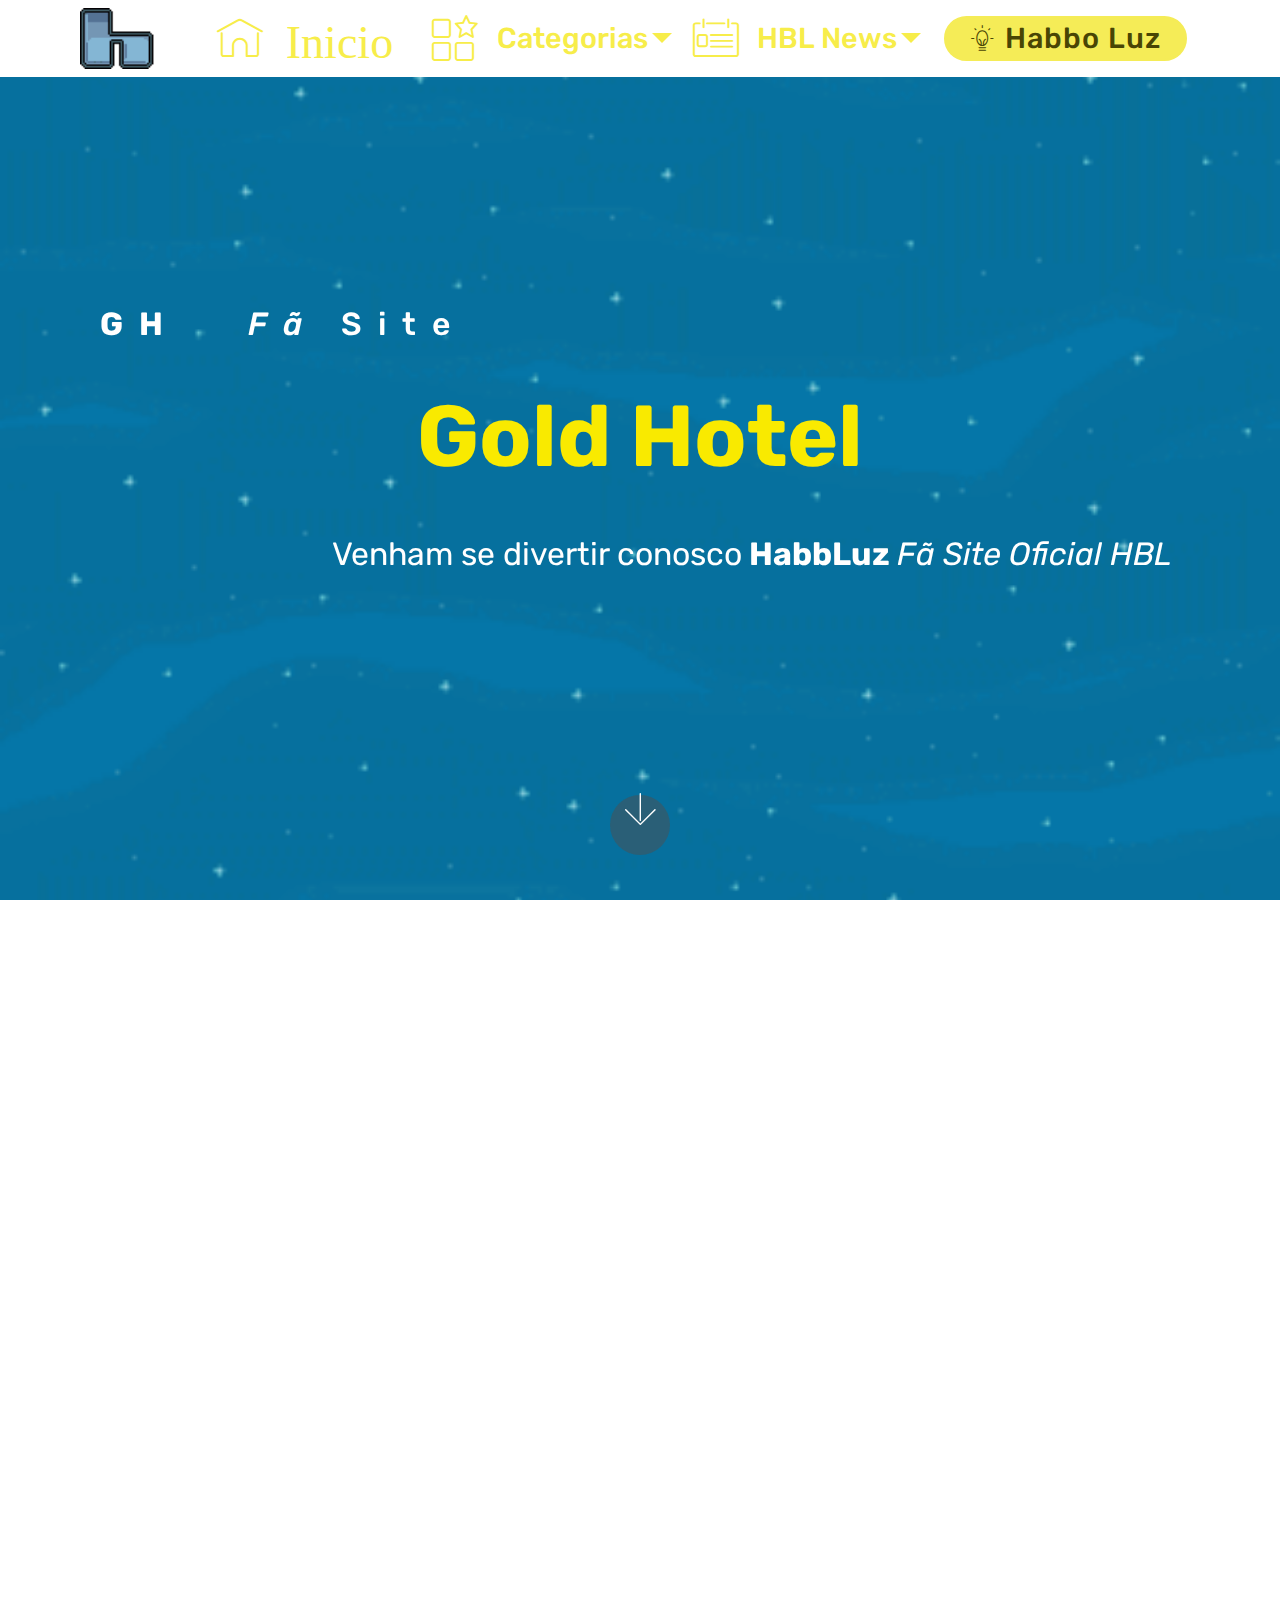
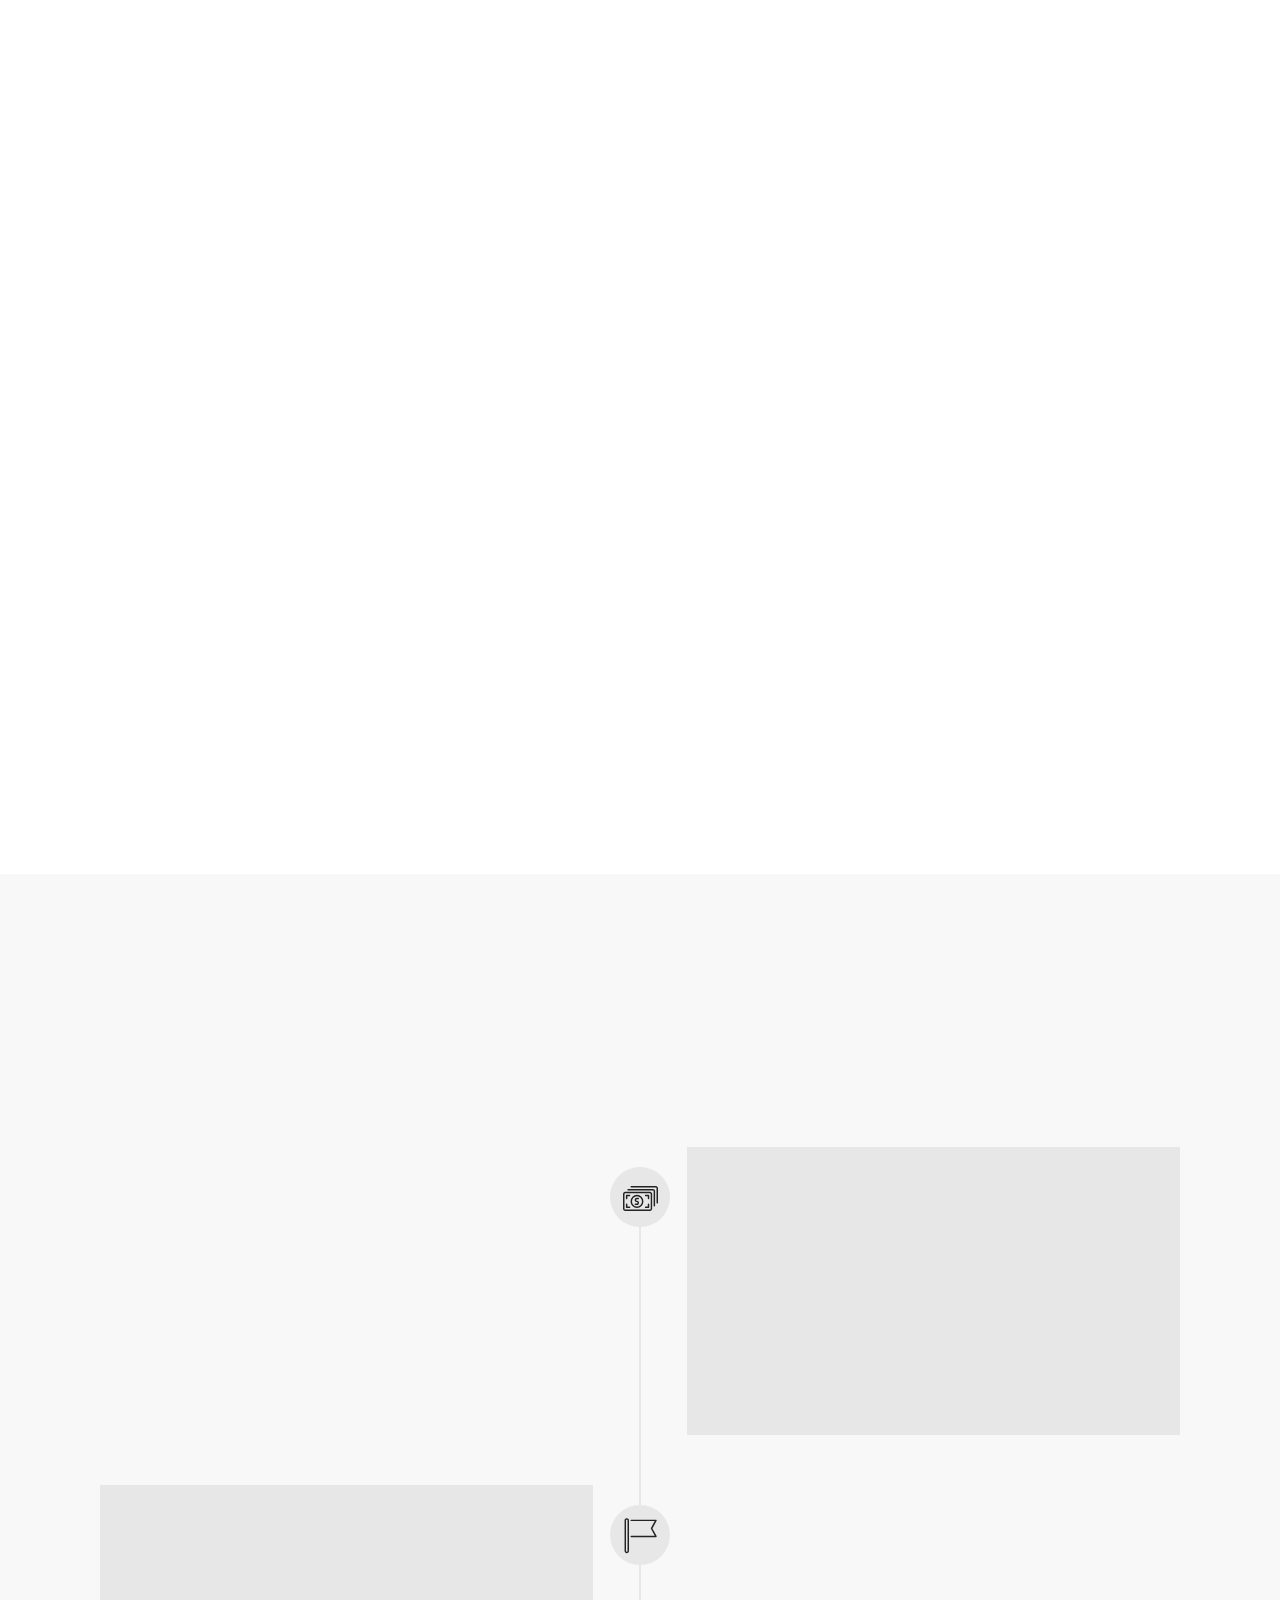
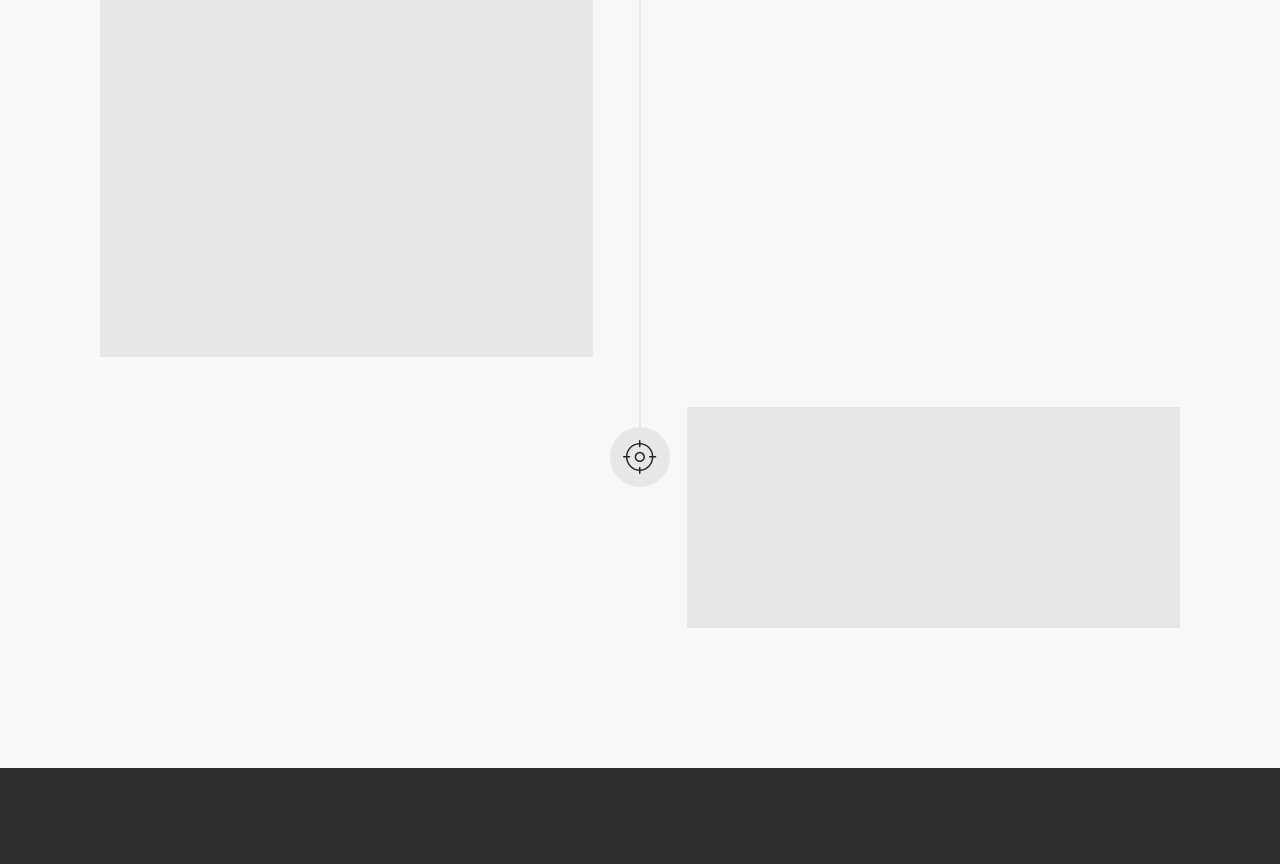
==== commit c5a0040e: "create github pages" ====
--- a/index.html
+++ b/index.html
@@ -48,7 +48,7 @@
             </div>
         </div>
         <div class="collapse navbar-collapse" id="navbarSupportedContent">
-            <ul class="navbar-nav nav-dropdown" data-app-modern-menu="true"><li class="nav-item dropdown"><a class="nav-link link text-success display-4" href="index.html" aria-expanded="false"><span class="mbri-home mbr-iconfont mbr-iconfont-btn">&nbsp;Inicio</span></a></li><li class="nav-item dropdown open"><a class="nav-link link dropdown-toggle text-success display-4" href="Formulario.html" aria-expanded="true" data-toggle="dropdown-submenu"><span class="mbri-features mbr-iconfont mbr-iconfont-btn"></span>Categorias</a><div class="dropdown-menu"><a class="dropdown-item text-success display-4" href="Staffs.html" aria-expanded="false">Equipe</a><a class="dropdown-item text-success display-4" href="Denuncia.html" aria-expanded="false">Denuncia</a><div class="dropdown"><a class="text-success dropdown-item dropdown-toggle display-4" href="Formulario.html" aria-expanded="false" data-toggle="dropdown-submenu"><span class="mbri-more-vertical mbr-iconfont mbr-iconfont-btn"></span>Outros</a><div class="dropdown-menu dropdown-submenu"><a class="text-success dropdown-item display-4" href="bugshbl.html" aria-expanded="true">Bugs</a></div></div></div></li>
+            <ul class="navbar-nav nav-dropdown" data-app-modern-menu="true"><li class="nav-item dropdown"><a class="nav-link link text-success display-4" href="index.html" aria-expanded="false"><span class="mbri-home mbr-iconfont mbr-iconfont-btn">&nbsp;Inicio</span></a></li><li class="nav-item dropdown"><a class="nav-link link dropdown-toggle text-success display-4" href="Formulario.html" aria-expanded="false" data-toggle="dropdown-submenu"><span class="mbri-features mbr-iconfont mbr-iconfont-btn"></span>Categorias</a><div class="dropdown-menu"><a class="dropdown-item text-success display-4" href="Staffs.html" aria-expanded="false">Equipe</a><a class="text-success dropdown-item display-4" href="bugshbl.html" aria-expanded="false">Bug</a><a class="text-success dropdown-item display-4" href="page1.html" aria-expanded="true">Denuncia</a></div></li>
                 <li class="nav-item dropdown">
                     <a class="nav-link link dropdown-toggle text-success display-4" href="Eventos.html" data-toggle="dropdown-submenu" aria-expanded="false"><span class="mbri-contact-form mbr-iconfont mbr-iconfont-btn"></span>HBL News</a><div class="dropdown-menu"><a class="dropdown-item text-success display-4" href="page.html">Notícias</a></div>
                 </li></ul>
@@ -57,7 +57,7 @@
     </nav>
 </section>
 
-<section class="engine"><a href="https://mobiri.se/n">simple site templates</a></section><section class="header11 cid-qYSJCKtXUd mbr-fullscreen mbr-parallax-background" id="header11-1j">
+<section class="engine"><a href="https://mobiri.se/e">how to make a site for free</a></section><section class="header11 cid-qYSJCKtXUd mbr-fullscreen mbr-parallax-background" id="header11-1j">
 
     <!-- Block parameters controls (Blue "Gear" panel) -->
     
@@ -67,9 +67,9 @@
     </div>
     <div class="container align-left">
         <div class="media-container-column mbr-white col-md-12">
-            <h3 class="mbr-section-subtitle py-3 mbr-fonts-style display-5"><span style="font-style: normal;"><strong>HBL</strong></span>&nbsp; &nbsp;Fã<span style="font-style: normal;">&nbsp;Site</span></h3>
-            <h1 class="mbr-section-title py-3 mbr-fonts-style display-1"><strong>&nbsp;HabboLuz</strong></h1>
-            <p class="mbr-text py-3 mbr-fonts-style display-5">Venham se divertir conosco<strong> HabboLuz </strong><em>Fã Site Oficial HBL&nbsp;</em></p>
+            <h3 class="mbr-section-subtitle py-3 mbr-fonts-style display-5"><span style="font-style: normal;"><strong>GH</strong></span>&nbsp; &nbsp;Fã<span style="font-style: normal;">&nbsp;Site</span></h3>
+            <h1 class="mbr-section-title py-3 mbr-fonts-style display-1"><strong>Gold Hotel</strong></h1>
+            <p class="mbr-text py-3 mbr-fonts-style display-5">Venham se divertir conosco<strong> HabbLuz </strong><em>Fã Site Oficial HBL&nbsp;</em></p>
             
         </div>
     </div>
--- a/assets/mobirise/css/mbr-additional.css
+++ b/assets/mobirise/css/mbr-additional.css
@@ -1769,7 +1769,7 @@
 }
 .cid-qYSJCKtXUd .mbr-section-title,
 .cid-qYSJCKtXUd .mbr-section-btn B {
-  color: #ffffff;
+  color: #f9ea00;
 }
 .cid-qYWb3dVpzM {
   padding-top: 60px;
@@ -2286,109 +2286,195 @@
 .cid-qYKzXOqUaJ .dropdown-item:hover {
   color: #767676 !important;
 }
+.cid-qYQGqzt1FT {
+  padding-top: 90px;
+  padding-bottom: 60px;
+  background-image: url("../../../assets/images/unnamed-10.gif");
+}
+.cid-qYQGqzt1FT .testimonials-container {
+  margin: 0 auto;
+}
+.cid-qYQGqzt1FT .testimonials-container .testimonials-item {
+  justify-content: center;
+  margin-top: 3rem;
+}
+.cid-qYQGqzt1FT .testimonials-container .testimonials-item .user {
+  background: #ffffff;
+}
+.cid-qYQGqzt1FT .testimonials-container .testimonials-item .user.row {
+  margin: 0;
+}
+.cid-qYQGqzt1FT .testimonials-container .testimonials-item .user .user_image {
+  width: 150px;
+  height: 150px;
+  overflow: hidden;
+  margin: 2rem auto 2rem auto;
+}
+.cid-qYQGqzt1FT .testimonials-container .testimonials-item .user .user_image img {
+  width: 100%;
+  min-width: 100%;
+  min-height: 100%;
+}
+.cid-qYQGqzt1FT .testimonials-container .testimonials-item .user .testimonials-caption {
+  padding: 2rem;
+  padding: 2rem 2rem 2rem 0;
+}
+@media (max-width: 260px) {
+  .cid-qYQGqzt1FT .user_image {
+    width: 100% !important;
+    height: auto !important;
+  }
+}
+@media (max-width: 767px) {
+  .cid-qYQGqzt1FT .testimonials-caption {
+    padding: 0 2rem 2rem 2rem !important;
+  }
+}
+.cid-qYQGqzt1FT H2 {
+  color: #000000;
+}
+.cid-qYQGqzt1FT .mbr-section-subtitle {
+  color: #000000;
+}
+.cid-qYQGqzt1FT .mbr-section-subtitle B {
+  color: #ffffff;
+}
+.cid-qYQGqzt1FT B {
+  color: #ffffff;
+}
+.cid-qYQGqzt1FT I {
+  color: #ffffff;
+}
+.cid-qYQGsbC5o5 {
+  padding-top: 60px;
+  padding-bottom: 60px;
+  background-image: url("../../../assets/images/unnamed-10.gif");
+}
+.cid-qYQGsbC5o5 .testimonials-container {
+  margin: 0 auto;
+}
+.cid-qYQGsbC5o5 .testimonials-container .testimonials-item {
+  justify-content: center;
+  margin-top: 3rem;
+}
+.cid-qYQGsbC5o5 .testimonials-container .testimonials-item .user {
+  background: #ffffff;
+}
+.cid-qYQGsbC5o5 .testimonials-container .testimonials-item .user.row {
+  margin: 0;
+}
+.cid-qYQGsbC5o5 .testimonials-container .testimonials-item .user .user_image {
+  width: 150px;
+  height: 150px;
+  overflow: hidden;
+  margin: 2rem auto 2rem auto;
+}
+.cid-qYQGsbC5o5 .testimonials-container .testimonials-item .user .user_image img {
+  width: 100%;
+  min-width: 100%;
+  min-height: 100%;
+}
+.cid-qYQGsbC5o5 .testimonials-container .testimonials-item .user .testimonials-caption {
+  padding: 2rem;
+  padding: 2rem 2rem 2rem 0;
+}
+@media (max-width: 260px) {
+  .cid-qYQGsbC5o5 .user_image {
+    width: 100% !important;
+    height: auto !important;
+  }
+}
+@media (max-width: 767px) {
+  .cid-qYQGsbC5o5 .testimonials-caption {
+    padding: 0 2rem 2rem 2rem !important;
+  }
+}
+.cid-qYXsrf4luZ {
+  padding-top: 90px;
+  padding-bottom: 90px;
+  background-image: url("../../../assets/images/unnamed-10.gif");
+}
+.cid-qYXsrf4luZ .mbr-section-subtitle {
+  color: #ffffff;
+}
+.cid-qYXsrf4luZ .container-table {
+  margin: 0 auto;
+}
+.cid-qYXsrf4luZ .scroll {
+  overflow-x: auto;
+  padding: 0;
+}
+.cid-qYXsrf4luZ .dataTables_wrapper {
+  display: block;
+}
+.cid-qYXsrf4luZ .dataTables_wrapper .search {
+  margin-bottom: .5rem;
+}
+.cid-qYXsrf4luZ .dataTables_wrapper .table {
+  overflow-x: auto;
+}
+.cid-qYXsrf4luZ table {
+  width: 100% !important;
+  margin-top: 6px;
+  border: 1px solid #cccccc;
+  margin-bottom: 0;
+}
+.cid-qYXsrf4luZ table th {
+  border-top: none;
+  transition: all .2s;
+  border-bottom: none;
+}
+.cid-qYXsrf4luZ table th:hover {
+  background: #cccccc;
+  color: #000000;
+}
+.cid-qYXsrf4luZ table td {
+  border-top: 1px solid #cccccc;
+}
+.cid-qYXsrf4luZ table.table {
+  background: #ffffff;
+}
+.cid-qYXsrf4luZ .dataTables_filter {
+  text-align: right;
+  margin-bottom: .5rem;
+}
+.cid-qYXsrf4luZ .dataTables_filter label {
+  display: inline;
+  white-space: normal !important;
+}
+.cid-qYXsrf4luZ .dataTables_filter input {
+  display: inline;
+  width: auto;
+  margin-left: .5rem;
+  border-radius: 100px;
+  padding-left: 1rem;
+}
+.cid-qYXsrf4luZ .dataTables_info {
+  padding-bottom: 1rem;
+  padding-top: 1rem;
+  white-space: normal !important;
+}
+@media (max-width: 992px) {
+  .cid-qYXsrf4luZ .dataTables_filter {
+    text-align: center;
+  }
+}
+@media (max-width: 350px) {
+  .cid-qYXsrf4luZ .dataTables_filter {
+    text-align: center;
+  }
+  .cid-qYXsrf4luZ .dataTables_filter input {
+    width: 100% !important;
+    margin-left: 0 !important;
+  }
+}
+.cid-qYXsrf4luZ .mbr-section-title {
+  color: #ffffff;
+}
 .cid-qYQNmbHlVS {
   padding-top: 30px;
   padding-bottom: 30px;
   background-color: #2e2e2e;
-}
-.cid-qYSeCnNWyZ {
-  padding-top: 60px;
-  padding-bottom: 60px;
-  background-image: url("../../../assets/images/unnamed-111.gif");
-}
-.cid-qYSeCnNWyZ H2 {
-  color: #ffffff;
-}
-.cid-qYSeCnNWyZ .mbr-section-subtitle {
-  color: #000000;
-}
-.cid-qYSeCnNWyZ .mbr-section-subtitle B {
-  color: #ffffff;
-}
-.cid-qYSgXmDaOh {
-  padding-top: 90px;
-  padding-bottom: 75px;
-  background-image: url("../../../assets/images/unnamed-111.gif");
-}
-.cid-qYSgXmDaOh .mbr-section-subtitle {
-  color: #ff8c20;
-}
-.cid-qYSgXmDaOh .media-container-row {
-  -webkit-flex-wrap: wrap;
-  -ms-flex-wrap: wrap;
-  flex-wrap: wrap;
-}
-.cid-qYSgXmDaOh .mbr-text {
-  color: #767676;
-}
-.cid-qYSgXmDaOh .mbr-author-desc {
-  display: block;
-  color: #2aafdc;
-}
-.cid-qYSgXmDaOh .mbr-author-name {
-  color: #ef1515;
-}
-.cid-qYSgXmDaOh .mbr-testimonial .panel-item {
-  background-color: #2aafdc;
-}
-.cid-qYSgXmDaOh .mbr-testimonial .card-block {
-  -webkit-flex-grow: 0;
-  flex-grow: 0;
-  padding: 2.4rem 2.4rem 0 2.4rem;
-}
-.cid-qYSgXmDaOh .mbr-testimonial .card-block .testimonial-photo {
-  display: inline-block;
-  width: 120px;
-  height: 120px;
-  margin-bottom: 1.6rem;
-  overflow: hidden;
-  border-radius: 50%;
-}
-.cid-qYSgXmDaOh .mbr-testimonial .card-block .testimonial-photo img {
-  width: 100%;
-  min-width: 100%;
-  min-height: 100%;
-}
-.cid-qYSgXmDaOh .mbr-testimonial .card-footer {
-  padding-bottom: 2.4rem;
-  border-top: 0;
-  padding-top: 1rem;
-  word-wrap: break-word;
-  word-break: break-word;
-  background: none;
-}
-@media (max-width: 300px) {
-  .cid-qYSgXmDaOh .testimonial-photo {
-    width: 100% !important;
-    height: auto !important;
-  }
-}
-.cid-qYTsYscT7I {
-  padding-top: 90px;
-  padding-bottom: 90px;
-  background-image: url("../../../assets/images/unnamed-111.gif");
-}
-.cid-qYTsYscT7I .title {
-  margin-bottom: 2rem;
-}
-.cid-qYTsYscT7I .mbr-section-subtitle {
-  color: #ffffff;
-}
-.cid-qYTsYscT7I a:not([href]):not([tabindex]) {
-  color: #fff;
-  border-radius: 3px;
-}
-.cid-qYTsYscT7I a.btn-white:not([href]):not([tabindex]) {
-  color: #333;
-}
-.cid-qYTsYscT7I .multi-horizontal {
-  flex-grow: 1;
-  -webkit-flex-grow: 1;
-  max-width: 100%;
-}
-.cid-qYTsYscT7I .input-group-btn {
-  display: block;
-  text-align: center;
 }
 .cid-qYKzXOqUaJ .navbar {
   background: #ffffff;
@@ -2771,195 +2857,98 @@
 .cid-qYKzXOqUaJ .dropdown-item:hover {
   color: #767676 !important;
 }
-.cid-qYQGqzt1FT {
-  padding-top: 90px;
-  padding-bottom: 60px;
-  background-image: url("../../../assets/images/unnamed-111.gif");
-}
-.cid-qYQGqzt1FT .testimonials-container {
-  margin: 0 auto;
-}
-.cid-qYQGqzt1FT .testimonials-container .testimonials-item {
-  justify-content: center;
-  margin-top: 3rem;
-}
-.cid-qYQGqzt1FT .testimonials-container .testimonials-item .user {
-  background: #ffffff;
-}
-.cid-qYQGqzt1FT .testimonials-container .testimonials-item .user.row {
-  margin: 0;
-}
-.cid-qYQGqzt1FT .testimonials-container .testimonials-item .user .user_image {
-  width: 150px;
-  height: 150px;
-  overflow: hidden;
-  margin: 2rem auto 2rem auto;
-}
-.cid-qYQGqzt1FT .testimonials-container .testimonials-item .user .user_image img {
-  width: 100%;
-  min-width: 100%;
-  min-height: 100%;
-}
-.cid-qYQGqzt1FT .testimonials-container .testimonials-item .user .testimonials-caption {
-  padding: 2rem;
-  padding: 2rem 2rem 2rem 0;
-}
-@media (max-width: 260px) {
-  .cid-qYQGqzt1FT .user_image {
-    width: 100% !important;
-    height: auto !important;
-  }
-}
-@media (max-width: 767px) {
-  .cid-qYQGqzt1FT .testimonials-caption {
-    padding: 0 2rem 2rem 2rem !important;
-  }
-}
-.cid-qYQGqzt1FT H2 {
-  color: #000000;
-}
-.cid-qYQGqzt1FT .mbr-section-subtitle {
-  color: #000000;
-}
-.cid-qYQGqzt1FT .mbr-section-subtitle B {
-  color: #ffffff;
-}
-.cid-qYQGqzt1FT B {
-  color: #ffffff;
-}
-.cid-qYQGqzt1FT I {
-  color: #ffffff;
-}
-.cid-qYQGsbC5o5 {
-  padding-top: 60px;
-  padding-bottom: 60px;
-  background-image: url("../../../assets/images/unnamed-111.gif");
-}
-.cid-qYQGsbC5o5 .testimonials-container {
-  margin: 0 auto;
-}
-.cid-qYQGsbC5o5 .testimonials-container .testimonials-item {
-  justify-content: center;
-  margin-top: 3rem;
-}
-.cid-qYQGsbC5o5 .testimonials-container .testimonials-item .user {
-  background: #ffffff;
-}
-.cid-qYQGsbC5o5 .testimonials-container .testimonials-item .user.row {
-  margin: 0;
-}
-.cid-qYQGsbC5o5 .testimonials-container .testimonials-item .user .user_image {
-  width: 150px;
-  height: 150px;
-  overflow: hidden;
-  margin: 2rem auto 2rem auto;
-}
-.cid-qYQGsbC5o5 .testimonials-container .testimonials-item .user .user_image img {
-  width: 100%;
-  min-width: 100%;
-  min-height: 100%;
-}
-.cid-qYQGsbC5o5 .testimonials-container .testimonials-item .user .testimonials-caption {
-  padding: 2rem;
-  padding: 2rem 2rem 2rem 0;
-}
-@media (max-width: 260px) {
-  .cid-qYQGsbC5o5 .user_image {
-    width: 100% !important;
-    height: auto !important;
-  }
-}
-@media (max-width: 767px) {
-  .cid-qYQGsbC5o5 .testimonials-caption {
-    padding: 0 2rem 2rem 2rem !important;
-  }
-}
-.cid-qYXsrf4luZ {
-  padding-top: 90px;
-  padding-bottom: 90px;
-  background-image: url("../../../assets/images/unnamed-111.gif");
-}
-.cid-qYXsrf4luZ .mbr-section-subtitle {
-  color: #ffffff;
-}
-.cid-qYXsrf4luZ .container-table {
-  margin: 0 auto;
-}
-.cid-qYXsrf4luZ .scroll {
-  overflow-x: auto;
-  padding: 0;
-}
-.cid-qYXsrf4luZ .dataTables_wrapper {
-  display: block;
-}
-.cid-qYXsrf4luZ .dataTables_wrapper .search {
-  margin-bottom: .5rem;
-}
-.cid-qYXsrf4luZ .dataTables_wrapper .table {
-  overflow-x: auto;
-}
-.cid-qYXsrf4luZ table {
-  width: 100% !important;
-  margin-top: 6px;
-  border: 1px solid #cccccc;
-  margin-bottom: 0;
-}
-.cid-qYXsrf4luZ table th {
-  border-top: none;
-  transition: all .2s;
-  border-bottom: none;
-}
-.cid-qYXsrf4luZ table th:hover {
-  background: #cccccc;
-  color: #000000;
-}
-.cid-qYXsrf4luZ table td {
-  border-top: 1px solid #cccccc;
-}
-.cid-qYXsrf4luZ table.table {
-  background: #ffffff;
-}
-.cid-qYXsrf4luZ .dataTables_filter {
-  text-align: right;
-  margin-bottom: .5rem;
-}
-.cid-qYXsrf4luZ .dataTables_filter label {
-  display: inline;
-  white-space: normal !important;
-}
-.cid-qYXsrf4luZ .dataTables_filter input {
-  display: inline;
-  width: auto;
-  margin-left: .5rem;
-  border-radius: 100px;
-  padding-left: 1rem;
-}
-.cid-qYXsrf4luZ .dataTables_info {
-  padding-bottom: 1rem;
-  padding-top: 1rem;
-  white-space: normal !important;
-}
-@media (max-width: 992px) {
-  .cid-qYXsrf4luZ .dataTables_filter {
-    text-align: center;
-  }
-}
-@media (max-width: 350px) {
-  .cid-qYXsrf4luZ .dataTables_filter {
-    text-align: center;
-  }
-  .cid-qYXsrf4luZ .dataTables_filter input {
-    width: 100% !important;
-    margin-left: 0 !important;
-  }
-}
-.cid-qYXsrf4luZ .mbr-section-title {
-  color: #ffffff;
-}
-.cid-qYQNmbHlVS {
+.cid-qYMqdmYudP {
   padding-top: 30px;
   padding-bottom: 30px;
   background-color: #2e2e2e;
+}
+.cid-qYW2ZDHNOb {
+  background-image: url("../../../assets/images/th-6-282x203.jpg");
+}
+.cid-qYW2ZDHNOb .mbr-text,
+.cid-qYW2ZDHNOb .mbr-section-btn {
+  color: #ffffff;
+}
+.cid-qYT2JxNeGl {
+  background-color: #ffffff;
+}
+.cid-qYT2JxNeGl h1 {
+  color: #616161;
+}
+.cid-qYT2JxNeGl h2,
+.cid-qYT2JxNeGl h3,
+.cid-qYT2JxNeGl p {
+  color: #767676;
+}
+.cid-qYT2JxNeGl .mbr-section-subtitle {
+  font-style: italic;
+}
+.cid-qYT2JxNeGl P {
+  color: #000000;
+}
+.cid-qYSZ41sON9 {
+  padding-top: 60px;
+  padding-bottom: 60px;
+  background-color: #ffffff;
+}
+.cid-qYSZ41sON9 .mbr-text {
+  color: #767676;
+}
+.cid-qYT6bN6Hwu {
+  padding-top: 60px;
+  padding-bottom: 60px;
+  background-color: #ffffff;
+}
+@media (min-width: 992px) {
+  .cid-qYT6bN6Hwu .mbr-figure {
+    padding-left: 4rem;
+  }
+}
+@media (max-width: 992px) {
+  .cid-qYT6bN6Hwu .mbr-figure {
+    padding-top: 1rem;
+  }
+}
+.cid-qYT6bN6Hwu .mbr-text {
+  color: #767676;
+}
+.cid-qYT8f8PmNi {
+  padding-top: 60px;
+  padding-bottom: 60px;
+  background-color: #ffffff;
+}
+.cid-qYT8f8PmNi .mbr-section-subtitle {
+  color: #767676;
+}
+.cid-qYT8Ht0npi {
+  padding-top: 90px;
+  padding-bottom: 90px;
+  background-color: #f9f9f9;
+}
+.cid-qYT8Ht0npi h4 {
+  font-weight: 500;
+  margin-bottom: 0;
+  text-align: left;
+}
+.cid-qYT8Ht0npi p {
+  color: #767676;
+  text-align: left;
+}
+.cid-qYT8Ht0npi .card-box {
+  padding-top: 2rem;
+}
+.cid-qYT8Ht0npi .card-wrapper {
+  height: 100%;
+}
+.cid-qYT8Ht0npi .card-title {
+  text-align: right;
+}
+.cid-qYT8Ht0npi .card-title B {
+  color: #1bb9e7;
+}
+.cid-qYT8Ht0npi P {
+  text-align: center;
+  color: #1bb9e7;
 }
 .cid-qYKzXOqUaJ .navbar {
   background: #ffffff;
@@ -3347,93 +3336,35 @@
   padding-bottom: 30px;
   background-color: #2e2e2e;
 }
-.cid-qYW2ZDHNOb {
-  background-image: url("../../../assets/images/th-6-282x203.jpg");
-}
-.cid-qYW2ZDHNOb .mbr-text,
-.cid-qYW2ZDHNOb .mbr-section-btn {
-  color: #ffffff;
-}
-.cid-qYT2JxNeGl {
-  background-color: #ffffff;
-}
-.cid-qYT2JxNeGl h1 {
-  color: #616161;
-}
-.cid-qYT2JxNeGl h2,
-.cid-qYT2JxNeGl h3,
-.cid-qYT2JxNeGl p {
-  color: #767676;
-}
-.cid-qYT2JxNeGl .mbr-section-subtitle {
-  font-style: italic;
-}
-.cid-qYT2JxNeGl P {
-  color: #000000;
-}
-.cid-qYSZ41sON9 {
-  padding-top: 60px;
-  padding-bottom: 60px;
-  background-color: #ffffff;
-}
-.cid-qYSZ41sON9 .mbr-text {
-  color: #767676;
-}
-.cid-qYT6bN6Hwu {
-  padding-top: 60px;
-  padding-bottom: 60px;
-  background-color: #ffffff;
-}
-@media (min-width: 992px) {
-  .cid-qYT6bN6Hwu .mbr-figure {
-    padding-left: 4rem;
-  }
-}
-@media (max-width: 992px) {
-  .cid-qYT6bN6Hwu .mbr-figure {
-    padding-top: 1rem;
-  }
-}
-.cid-qYT6bN6Hwu .mbr-text {
-  color: #767676;
-}
-.cid-qYT8f8PmNi {
-  padding-top: 60px;
-  padding-bottom: 60px;
-  background-color: #ffffff;
-}
-.cid-qYT8f8PmNi .mbr-section-subtitle {
-  color: #767676;
-}
-.cid-qYT8Ht0npi {
+.cid-qYWxpdYV3t {
   padding-top: 90px;
   padding-bottom: 90px;
-  background-color: #f9f9f9;
-}
-.cid-qYT8Ht0npi h4 {
-  font-weight: 500;
-  margin-bottom: 0;
-  text-align: left;
-}
-.cid-qYT8Ht0npi p {
-  color: #767676;
-  text-align: left;
-}
-.cid-qYT8Ht0npi .card-box {
-  padding-top: 2rem;
-}
-.cid-qYT8Ht0npi .card-wrapper {
-  height: 100%;
-}
-.cid-qYT8Ht0npi .card-title {
-  text-align: right;
-}
-.cid-qYT8Ht0npi .card-title B {
-  color: #1bb9e7;
-}
-.cid-qYT8Ht0npi P {
+  background-image: url("../../../assets/images/unnamed-10.gif");
+}
+.cid-qYWxpdYV3t .title {
+  margin-bottom: 2rem;
+}
+.cid-qYWxpdYV3t .mbr-section-subtitle {
+  color: #000000;
+}
+.cid-qYWxpdYV3t a:not([href]):not([tabindex]) {
+  color: #fff;
+  border-radius: 3px;
+}
+.cid-qYWxpdYV3t a.btn-white:not([href]):not([tabindex]) {
+  color: #333;
+}
+.cid-qYWxpdYV3t .multi-horizontal {
+  flex-grow: 1;
+  -webkit-flex-grow: 1;
+  max-width: 100%;
+}
+.cid-qYWxpdYV3t .input-group-btn {
+  display: block;
   text-align: center;
-  color: #1bb9e7;
+}
+.cid-qYWxpdYV3t B {
+  color: #ffffff;
 }
 .cid-qYKzXOqUaJ .navbar {
   background: #ffffff;
@@ -3821,441 +3752,11 @@
   padding-bottom: 30px;
   background-color: #2e2e2e;
 }
-.cid-qYWxpdYV3t {
-  padding-top: 90px;
-  padding-bottom: 90px;
-  background-image: url("../../../assets/images/unnamed-111.gif");
-}
-.cid-qYWxpdYV3t .title {
-  margin-bottom: 2rem;
-}
-.cid-qYWxpdYV3t .mbr-section-subtitle {
-  color: #000000;
-}
-.cid-qYWxpdYV3t a:not([href]):not([tabindex]) {
-  color: #fff;
-  border-radius: 3px;
-}
-.cid-qYWxpdYV3t a.btn-white:not([href]):not([tabindex]) {
-  color: #333;
-}
-.cid-qYWxpdYV3t .multi-horizontal {
-  flex-grow: 1;
-  -webkit-flex-grow: 1;
-  max-width: 100%;
-}
-.cid-qYWxpdYV3t .input-group-btn {
-  display: block;
-  text-align: center;
-}
-.cid-qYWxpdYV3t B {
-  color: #ffffff;
-}
-.cid-qYKzXOqUaJ .navbar {
-  background: #ffffff;
-  transition: none;
-  min-height: 77px;
-  padding: .5rem 0;
-}
-.cid-qYKzXOqUaJ .navbar-dropdown.bg-color.transparent.opened {
-  background: #ffffff;
-}
-.cid-qYKzXOqUaJ a {
-  font-style: normal;
-}
-.cid-qYKzXOqUaJ .nav-item span {
-  padding-right: 0.4em;
-  line-height: 0.5em;
-  vertical-align: text-bottom;
-  position: relative;
-  text-decoration: none;
-}
-.cid-qYKzXOqUaJ .nav-item a {
-  display: flex;
-  align-items: center;
-  justify-content: center;
-  padding: 0.7rem 0 !important;
-  margin: 0rem .65rem !important;
-}
-.cid-qYKzXOqUaJ .nav-item:focus,
-.cid-qYKzXOqUaJ .nav-link:focus {
-  outline: none;
-}
-.cid-qYKzXOqUaJ .btn {
-  padding: 0.4rem 1.5rem;
-  display: inline-flex;
-  align-items: center;
-}
-.cid-qYKzXOqUaJ .btn .mbr-iconfont {
-  font-size: 1.6rem;
-}
-.cid-qYKzXOqUaJ .menu-logo {
-  margin-right: auto;
-}
-.cid-qYKzXOqUaJ .menu-logo .navbar-brand {
-  display: flex;
-  margin-left: 5rem;
-  padding: 0;
-  transition: padding .2s;
-  min-height: 3.8rem;
-  align-items: center;
-}
-.cid-qYKzXOqUaJ .menu-logo .navbar-brand .navbar-caption-wrap {
-  display: flex;
-  -webkit-align-items: center;
-  align-items: center;
-  word-break: break-word;
-  min-width: 7rem;
-  margin: .3rem 0;
-}
-.cid-qYKzXOqUaJ .menu-logo .navbar-brand .navbar-caption-wrap .navbar-caption {
-  line-height: 1.2rem !important;
-  padding-right: 2rem;
-}
-.cid-qYKzXOqUaJ .menu-logo .navbar-brand .navbar-logo {
-  font-size: 4rem;
-  transition: font-size 0.25s;
-}
-.cid-qYKzXOqUaJ .menu-logo .navbar-brand .navbar-logo img {
-  display: flex;
-}
-.cid-qYKzXOqUaJ .menu-logo .navbar-brand .navbar-logo .mbr-iconfont {
-  transition: font-size 0.25s;
-}
-.cid-qYKzXOqUaJ .navbar-toggleable-sm .navbar-collapse {
-  justify-content: flex-end;
-  -webkit-justify-content: flex-end;
-  padding-right: 5rem;
-  width: auto;
-}
-.cid-qYKzXOqUaJ .navbar-toggleable-sm .navbar-collapse .navbar-nav {
-  flex-wrap: wrap;
-  -webkit-flex-wrap: wrap;
-  padding-left: 0;
-}
-.cid-qYKzXOqUaJ .navbar-toggleable-sm .navbar-collapse .navbar-nav .nav-item {
-  -webkit-align-self: center;
-  align-self: center;
-}
-.cid-qYKzXOqUaJ .navbar-toggleable-sm .navbar-collapse .navbar-buttons {
-  padding-left: 0;
-  padding-bottom: 0;
-}
-.cid-qYKzXOqUaJ .dropdown .dropdown-menu {
-  background: #ffffff;
-  display: none;
-  position: absolute;
-  min-width: 5rem;
-  padding-top: 1.4rem;
-  padding-bottom: 1.4rem;
-  text-align: left;
-}
-.cid-qYKzXOqUaJ .dropdown .dropdown-menu .dropdown-item {
-  width: auto;
-  padding: 0.235em 1.5385em 0.235em 1.5385em !important;
-}
-.cid-qYKzXOqUaJ .dropdown .dropdown-menu .dropdown-item::after {
-  right: 0.5rem;
-}
-.cid-qYKzXOqUaJ .dropdown .dropdown-menu .dropdown-submenu {
-  margin: 0;
-}
-.cid-qYKzXOqUaJ .dropdown.open > .dropdown-menu {
-  display: block;
-}
-.cid-qYKzXOqUaJ .navbar-toggleable-sm.opened:after {
-  position: absolute;
-  width: 100vw;
-  height: 100vh;
-  content: '';
-  background-color: rgba(0, 0, 0, 0.1);
-  left: 0;
-  bottom: 0;
-  transform: translateY(100%);
-  -webkit-transform: translateY(100%);
-  z-index: 1000;
-}
-.cid-qYKzXOqUaJ .navbar.navbar-short {
-  min-height: 60px;
-  transition: all .2s;
-}
-.cid-qYKzXOqUaJ .navbar.navbar-short .navbar-toggler-right {
-  top: 20px;
-}
-.cid-qYKzXOqUaJ .navbar.navbar-short .navbar-logo a {
-  font-size: 2.5rem !important;
-  line-height: 2.5rem;
-  transition: font-size 0.25s;
-}
-.cid-qYKzXOqUaJ .navbar.navbar-short .navbar-logo a .mbr-iconfont {
-  font-size: 2.5rem !important;
-}
-.cid-qYKzXOqUaJ .navbar.navbar-short .navbar-logo a img {
-  height: 3rem !important;
-}
-.cid-qYKzXOqUaJ .navbar.navbar-short .navbar-brand {
-  min-height: 3rem;
-}
-.cid-qYKzXOqUaJ button.navbar-toggler {
-  width: 31px;
-  height: 18px;
-  cursor: pointer;
-  transition: all .2s;
-  top: 1.5rem;
-  right: 1rem;
-}
-.cid-qYKzXOqUaJ button.navbar-toggler:focus {
-  outline: none;
-}
-.cid-qYKzXOqUaJ button.navbar-toggler .hamburger span {
-  position: absolute;
-  right: 0;
-  width: 30px;
-  height: 2px;
-  border-right: 5px;
-  background-color: #333333;
-}
-.cid-qYKzXOqUaJ button.navbar-toggler .hamburger span:nth-child(1) {
-  top: 0;
-  transition: all .2s;
-}
-.cid-qYKzXOqUaJ button.navbar-toggler .hamburger span:nth-child(2) {
-  top: 8px;
-  transition: all .15s;
-}
-.cid-qYKzXOqUaJ button.navbar-toggler .hamburger span:nth-child(3) {
-  top: 8px;
-  transition: all .15s;
-}
-.cid-qYKzXOqUaJ button.navbar-toggler .hamburger span:nth-child(4) {
-  top: 16px;
-  transition: all .2s;
-}
-.cid-qYKzXOqUaJ nav.opened .hamburger span:nth-child(1) {
-  top: 8px;
-  width: 0;
-  opacity: 0;
-  right: 50%;
-  transition: all .2s;
-}
-.cid-qYKzXOqUaJ nav.opened .hamburger span:nth-child(2) {
-  -webkit-transform: rotate(45deg);
-  transform: rotate(45deg);
-  transition: all .25s;
-}
-.cid-qYKzXOqUaJ nav.opened .hamburger span:nth-child(3) {
-  -webkit-transform: rotate(-45deg);
-  transform: rotate(-45deg);
-  transition: all .25s;
-}
-.cid-qYKzXOqUaJ nav.opened .hamburger span:nth-child(4) {
-  top: 8px;
-  width: 0;
-  opacity: 0;
-  right: 50%;
-  transition: all .2s;
-}
-.cid-qYKzXOqUaJ .collapsed.navbar-expand {
-  flex-direction: column;
-}
-.cid-qYKzXOqUaJ .collapsed .btn {
-  display: flex;
-}
-.cid-qYKzXOqUaJ .collapsed .navbar-collapse {
-  display: none !important;
-  padding-right: 0 !important;
-}
-.cid-qYKzXOqUaJ .collapsed .navbar-collapse.collapsing,
-.cid-qYKzXOqUaJ .collapsed .navbar-collapse.show {
-  display: block !important;
-}
-.cid-qYKzXOqUaJ .collapsed .navbar-collapse.collapsing .navbar-nav,
-.cid-qYKzXOqUaJ .collapsed .navbar-collapse.show .navbar-nav {
-  display: block;
-  text-align: center;
-}
-.cid-qYKzXOqUaJ .collapsed .navbar-collapse.collapsing .navbar-nav .nav-item,
-.cid-qYKzXOqUaJ .collapsed .navbar-collapse.show .navbar-nav .nav-item {
-  clear: both;
-}
-.cid-qYKzXOqUaJ .collapsed .navbar-collapse.collapsing .navbar-buttons,
-.cid-qYKzXOqUaJ .collapsed .navbar-collapse.show .navbar-buttons {
-  text-align: center;
-}
-.cid-qYKzXOqUaJ .collapsed .navbar-collapse.collapsing .navbar-buttons:last-child,
-.cid-qYKzXOqUaJ .collapsed .navbar-collapse.show .navbar-buttons:last-child {
-  margin-bottom: 1rem;
-}
-.cid-qYKzXOqUaJ .collapsed button.navbar-toggler {
-  display: block;
-}
-.cid-qYKzXOqUaJ .collapsed .navbar-brand {
-  margin-left: 1rem !important;
-}
-.cid-qYKzXOqUaJ .collapsed .navbar-toggleable-sm {
-  flex-direction: column;
-  -webkit-flex-direction: column;
-}
-.cid-qYKzXOqUaJ .collapsed .dropdown .dropdown-menu {
-  width: 100%;
-  text-align: center;
-  position: relative;
-  opacity: 0;
-  display: block;
-  height: 0;
-  visibility: hidden;
-  padding: 0;
-  transition-duration: .5s;
-  transition-property: opacity,padding,height;
-}
-.cid-qYKzXOqUaJ .collapsed .dropdown.open > .dropdown-menu {
-  position: relative;
-  opacity: 1;
-  height: auto;
-  padding: 1.4rem 0;
-  visibility: visible;
-}
-.cid-qYKzXOqUaJ .collapsed .dropdown .dropdown-submenu {
-  left: 0;
-  text-align: center;
-  width: 100%;
-}
-.cid-qYKzXOqUaJ .collapsed .dropdown .dropdown-toggle[data-toggle="dropdown-submenu"]::after {
-  margin-top: 0;
-  position: inherit;
-  right: 0;
-  top: 50%;
-  display: inline-block;
-  width: 0;
-  height: 0;
-  margin-left: .3em;
-  vertical-align: middle;
-  content: "";
-  border-top: .30em solid;
-  border-right: .30em solid transparent;
-  border-left: .30em solid transparent;
-}
-@media (max-width: 991px) {
-  .cid-qYKzXOqUaJ.navbar-expand {
-    flex-direction: column;
-  }
-  .cid-qYKzXOqUaJ img {
-    height: 3.8rem !important;
-  }
-  .cid-qYKzXOqUaJ .btn {
-    display: flex;
-  }
-  .cid-qYKzXOqUaJ button.navbar-toggler {
-    display: block;
-  }
-  .cid-qYKzXOqUaJ .navbar-brand {
-    margin-left: 1rem !important;
-  }
-  .cid-qYKzXOqUaJ .navbar-toggleable-sm {
-    flex-direction: column;
-    -webkit-flex-direction: column;
-  }
-  .cid-qYKzXOqUaJ .navbar-collapse {
-    display: none !important;
-    padding-right: 0 !important;
-  }
-  .cid-qYKzXOqUaJ .navbar-collapse.collapsing,
-  .cid-qYKzXOqUaJ .navbar-collapse.show {
-    display: block !important;
-  }
-  .cid-qYKzXOqUaJ .navbar-collapse.collapsing .navbar-nav,
-  .cid-qYKzXOqUaJ .navbar-collapse.show .navbar-nav {
-    display: block;
-    text-align: center;
-  }
-  .cid-qYKzXOqUaJ .navbar-collapse.collapsing .navbar-nav .nav-item,
-  .cid-qYKzXOqUaJ .navbar-collapse.show .navbar-nav .nav-item {
-    clear: both;
-  }
-  .cid-qYKzXOqUaJ .navbar-collapse.collapsing .navbar-buttons,
-  .cid-qYKzXOqUaJ .navbar-collapse.show .navbar-buttons {
-    text-align: center;
-  }
-  .cid-qYKzXOqUaJ .navbar-collapse.collapsing .navbar-buttons:last-child,
-  .cid-qYKzXOqUaJ .navbar-collapse.show .navbar-buttons:last-child {
-    margin-bottom: 1rem;
-  }
-  .cid-qYKzXOqUaJ .dropdown .dropdown-menu {
-    width: 100%;
-    text-align: center;
-    position: relative;
-    opacity: 0;
-    display: block;
-    height: 0;
-    visibility: hidden;
-    padding: 0;
-    transition-duration: .5s;
-    transition-property: opacity,padding,height;
-  }
-  .cid-qYKzXOqUaJ .dropdown.open > .dropdown-menu {
-    position: relative;
-    opacity: 1;
-    height: auto;
-    padding: 1.4rem 0;
-    visibility: visible;
-  }
-  .cid-qYKzXOqUaJ .dropdown .dropdown-submenu {
-    left: 0;
-    text-align: center;
-    width: 100%;
-  }
-  .cid-qYKzXOqUaJ .dropdown .dropdown-toggle[data-toggle="dropdown-submenu"]::after {
-    margin-top: 0;
-    position: inherit;
-    right: 0;
-    top: 50%;
-    display: inline-block;
-    width: 0;
-    height: 0;
-    margin-left: .3em;
-    vertical-align: middle;
-    content: "";
-    border-top: .30em solid;
-    border-right: .30em solid transparent;
-    border-left: .30em solid transparent;
-  }
-}
-@media (min-width: 767px) {
-  .cid-qYKzXOqUaJ .menu-logo {
-    flex-shrink: 0;
-  }
-}
-.cid-qYKzXOqUaJ .navbar-collapse {
-  flex-basis: auto;
-}
-.cid-qYKzXOqUaJ .nav-link:hover,
-.cid-qYKzXOqUaJ .dropdown-item:hover {
-  color: #767676 !important;
-}
-.cid-qYMqdmYudP {
-  padding-top: 30px;
-  padding-bottom: 30px;
-  background-color: #2e2e2e;
-}
-.cid-qYMqCbeHFv {
-  padding-top: 90px;
-  padding-bottom: 75px;
-  background-image: url("../../../assets/images/unnamed-111.gif");
-}
-.cid-qYMqCbeHFv .mbr-section-subtitle {
-  color: #0f7699;
-}
-.cid-qYMqCbeHFv .btn {
-  margin: 0 0 .5rem 0;
-}
-.cid-qYMqCbeHFv .mbr-section-subtitle B {
-  color: #f7ed4a;
-}
-.cid-qYMqCbeHFv I {
-  color: #ffffff;
+.cid-qZ3REubh7M {
+  background-image: url("../../../assets/images/unnamed-10.gif");
 }
 .cid-qYMr1PWAIG {
-  background-image: url("../../../assets/images/unnamed-111.gif");
+  background-image: url("../../../assets/images/unnamed-10.gif");
 }
 .cid-qYMr1PWAIG .form-container {
   transition: all .2s;
